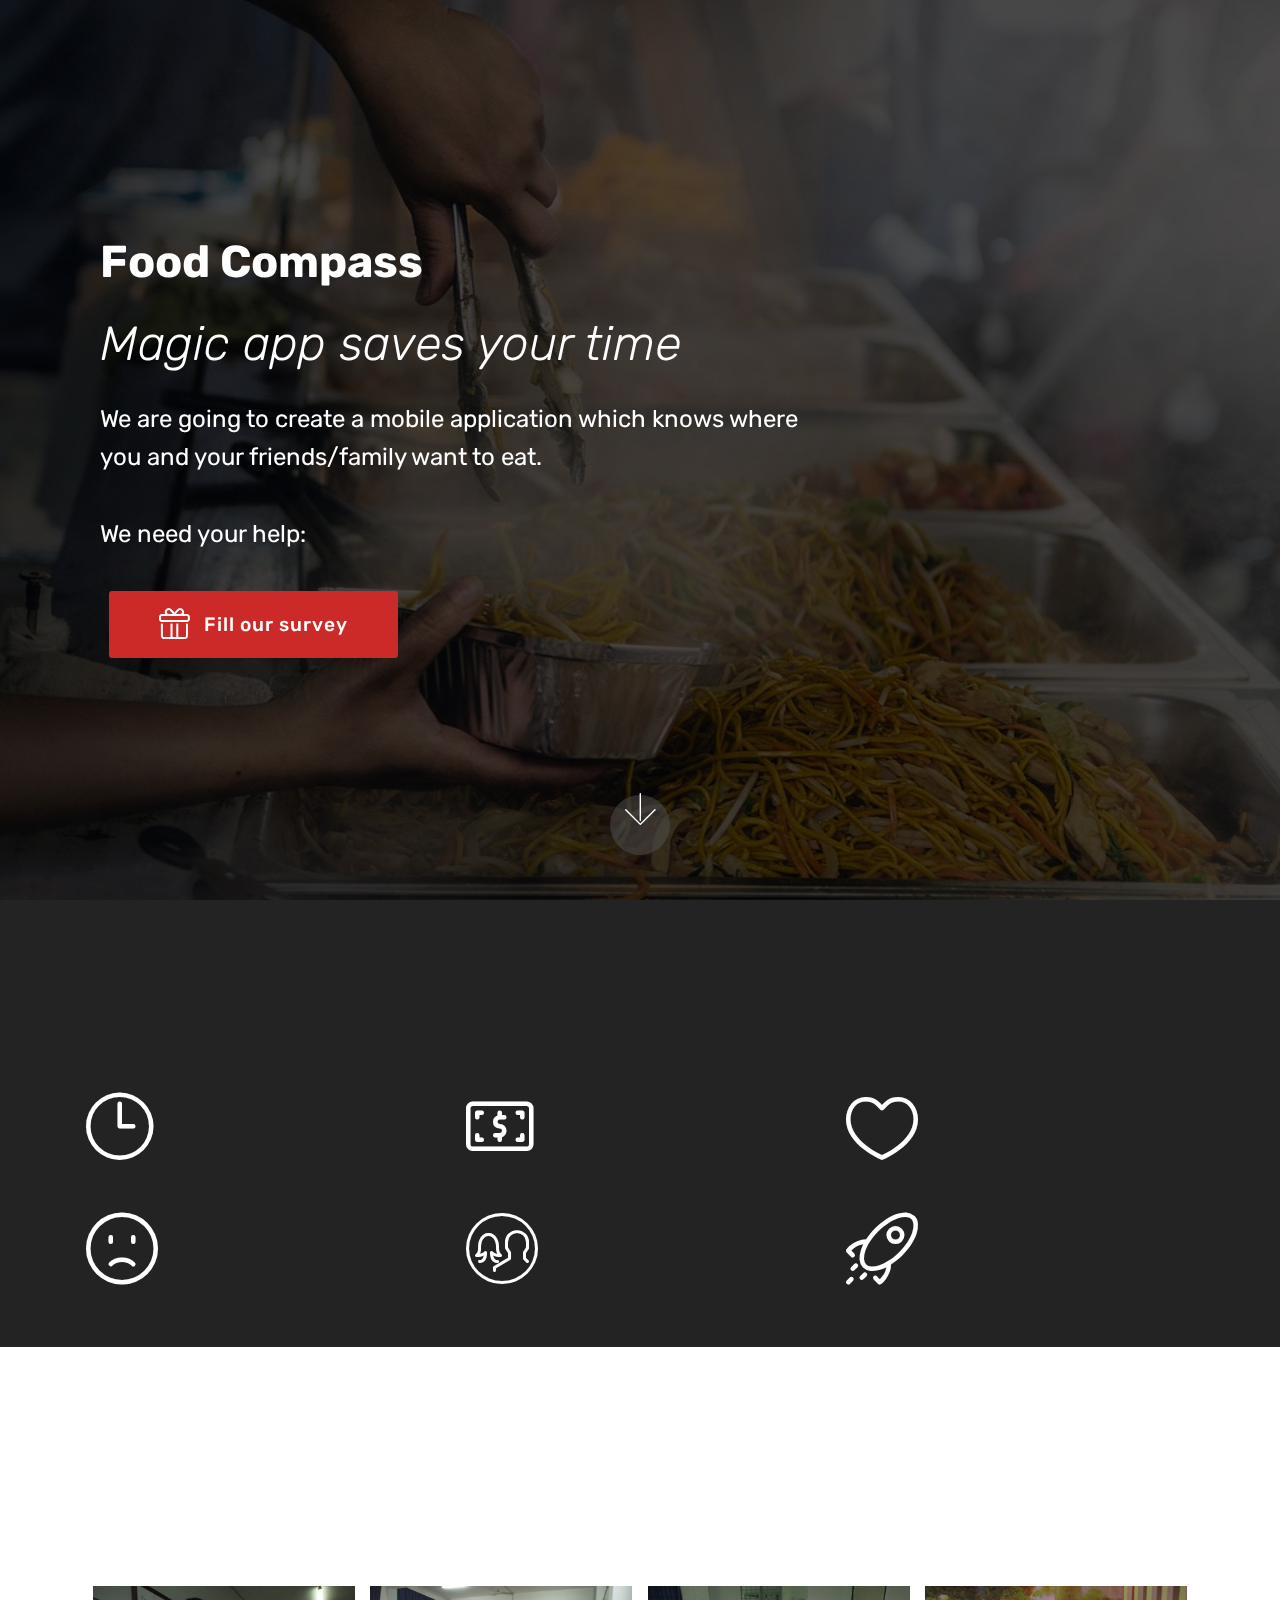
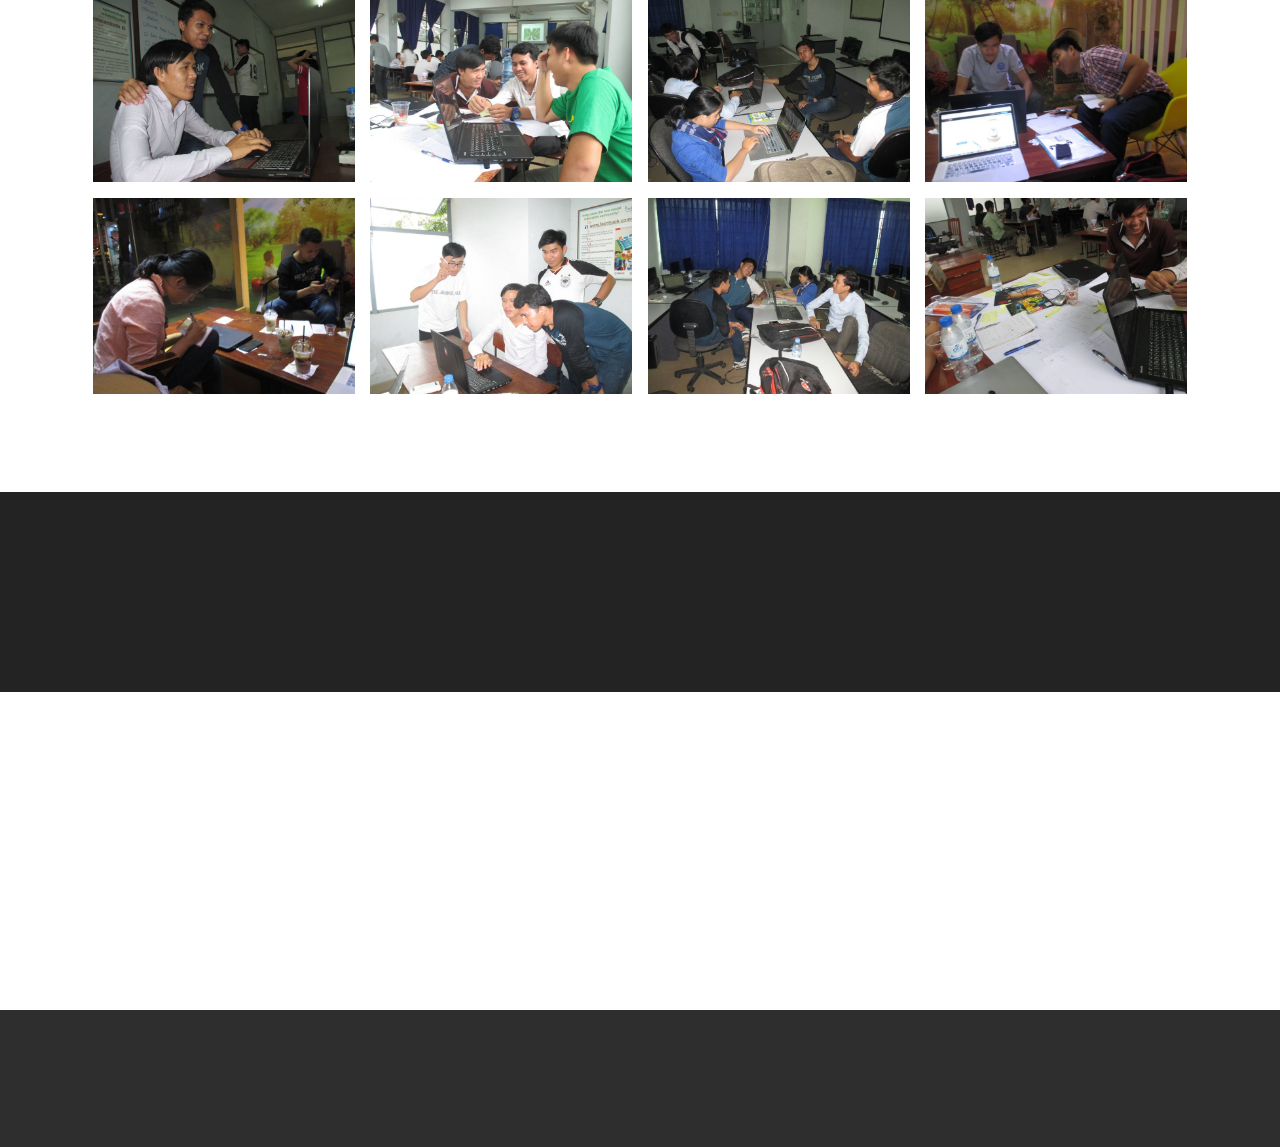
==== index.html @ b90d3aa8 "initial commit" ====
<!DOCTYPE html>
<html>
<head>
  <!-- Site made with Mobirise Website Builder v4.3.2, https://mobirise.com -->
  <meta charset="UTF-8">
  <meta http-equiv="X-UA-Compatible" content="IE=edge">
  <meta name="generator" content="Mobirise v4.3.2, mobirise.com">
  <meta name="viewport" content="width=device-width, initial-scale=1">
  <link rel="shortcut icon" href="assets/images/logo4.png" type="image/x-icon">
  <meta name="description" content="">
  <title>Home</title>
  <link rel="stylesheet" href="assets/web/assets/mobirise-icons-bold/mobirise-icons-bold.css">
  <link rel="stylesheet" href="assets/web/assets/mobirise-icons/mobirise-icons.css">
  <link rel="stylesheet" href="assets/tether/tether.min.css">
  <link rel="stylesheet" href="assets/bootstrap/css/bootstrap.min.css">
  <link rel="stylesheet" href="assets/bootstrap/css/bootstrap-grid.min.css">
  <link rel="stylesheet" href="assets/bootstrap/css/bootstrap-reboot.min.css">
  <link rel="stylesheet" href="assets/animate.css/animate.min.css">
  <link rel="stylesheet" href="assets/socicon/css/styles.css">
  <link rel="stylesheet" href="assets/theme/css/style.css">
  <link rel="stylesheet" href="assets/mobirise-gallery/style.css">
  <link rel="stylesheet" href="assets/mobirise/css/mbr-additional.css" type="text/css">
  
  
  
</head>
<body>
<section class="header9 cid-qBHKgTJn7J mbr-fullscreen mbr-parallax-background" id="header9-1" data-rv-view="165">

    

    <div class="mbr-overlay" style="opacity: 0.7; background-color: rgb(0, 0, 0);">
    </div>

    <div class="container">
        <div class="media-container-column mbr-white col-md-8">
            <h1 class="mbr-section-title align-left mbr-bold pb-3 mbr-fonts-style display-1">Food Compass</h1>
            <h3 class="mbr-section-subtitle align-left mbr-light pb-3 mbr-fonts-style display-2">
                Magic app saves your time</h3>
            <p class="mbr-text align-left pb-3 mbr-fonts-style display-5">We are going to create a mobile application which knows where you and your friends/family want to eat.<br><br>We need your help:</p>
            <div class="mbr-section-btn align-left"><a class="btn btn-md btn-secondary display-4" href="https://mobirise.com"><span class="mbrib-gift mbr-iconfont mbr-iconfont-btn"></span>Fill our survey</a></div>
        </div>
    </div>

    <div class="mbr-arrow hidden-sm-down" aria-hidden="true">
        <a href="#next">
            <i class="mbri-down mbr-iconfont"></i>
        </a>
    </div>
</section>

<section class="engine"><a href="https://mobirise.co/j">design your own website for free</a></section><section class="mbr-section content4 cid-qBIAZUFEey" id="content4-m" data-rv-view="168">

    

    <div class="container">
        <div class="media-container-row">
            <div class="title col-12 col-md-8">
                <h2 class="align-center pb-3 mbr-fonts-style display-2">
                    Who is it for?</h2>
                <h3 class="mbr-section-subtitle align-center mbr-light mbr-fonts-style display-5"></h3>
                
            </div>
        </div>
    </div>
</section>

<section class="features10 cid-qBIyPiliEr" id="features10-j" data-rv-view="170">

    

    
    <div class="container">
        <div class="row justify-content-center">
            <div class="card p-3 col-12 col-md-6 col-lg-4">
                <div class="media mb-3">
                    <div class="card-img align-self-center d-flex">
                        <span class="mbr-iconfont mbrib-clock" style="color: rgb(255, 255, 255);" media-simple="true"></span>
                    </div>
                    <h4 class="card-title media-body py-3 mbr-fonts-style display-7">Long time decision for eating</h4>
                </div>
                <div class="card-box">
                    
                </div>
            </div>

            <div class="card p-3 col-12 col-md-6 col-lg-4">
                <div class="media mb-3">
                    <div class="card-img align-self-center d-flex">
                        <span class="mbr-iconfont mbrib-cash" style="color: rgb(255, 255, 255);" media-simple="true"></span>
                    </div>
                    <h4 class="card-title media-body py-3 mbr-fonts-style display-7">Limited money for eating</h4>
                </div>
                <div class="card-box">
                    
                </div>
            </div>

            <div class="card p-3 col-12 col-md-6 col-lg-4">
                <div class="media mb-3">
                    <div class="card-img align-self-center d-flex">
                        <span class="mbr-iconfont mbrib-hearth" style="color: rgb(255, 255, 255);" media-simple="true"></span>
                    </div>
                    <h4 class="card-title media-body py-3 mbr-fonts-style display-7">Loves trying new food</h4>
                </div>
                <div class="card-box">
                    
                </div>
            </div>

            
        </div>
    </div>
</section>

<section class="features10 cid-qBIza59cbl" id="features10-l" data-rv-view="173">

    

    
    <div class="container">
        <div class="row justify-content-center">
            <div class="card p-3 col-12 col-md-6 col-lg-4">
                <div class="media mb-3">
                    <div class="card-img align-self-center d-flex">
                        <span class="mbr-iconfont mbrib-sad-face" style="color: rgb(255, 255, 255);" media-simple="true"></span>
                    </div>
                    <h4 class="card-title media-body py-3 mbr-fonts-style display-7">Allergic to some food</h4>
                </div>
                <div class="card-box">
                    
                </div>
            </div>

            <div class="card p-3 col-12 col-md-6 col-lg-4">
                <div class="media mb-3">
                    <div class="card-img align-self-center d-flex">
                        <span class="mbr-iconfont mbri-users" style="color: rgb(255, 255, 255);" media-simple="true"></span>
                    </div>
                    <h4 class="card-title media-body py-3 mbr-fonts-style display-7">
                        Willing to contribute to society</h4>
                </div>
                <div class="card-box">
                    
                </div>
            </div>

            <div class="card p-3 col-12 col-md-6 col-lg-4">
                <div class="media mb-3">
                    <div class="card-img align-self-center d-flex">
                        <span class="mbr-iconfont mbrib-rocket" style="color: rgb(255, 255, 255);" media-simple="true"></span>
                    </div>
                    <h4 class="card-title media-body py-3 mbr-fonts-style display-7">Has more purposes</h4>
                </div>
                <div class="card-box">
                    
                </div>
            </div>

            
        </div>
    </div>
</section>

<section class="mbr-section content4 cid-qBIBSlefHM" id="content4-n" data-rv-view="176">

    

    <div class="container">
        <div class="media-container-row">
            <div class="title col-12 col-md-8">
                <h2 class="align-center pb-3 mbr-fonts-style display-2">
                    Our activities</h2>
                <h3 class="mbr-section-subtitle align-center mbr-light mbr-fonts-style display-5">We are working hard to develop this project.</h3>
                
            </div>
        </div>
    </div>
</section>

<section class="mbr-gallery mbr-slider-carousel cid-qBIjQQuGYw" id="gallery1-3" data-rv-view="178">

    

    <div class="container">
        <div><!-- Filter --><!-- Gallery --><div class="mbr-gallery-row"><div class="mbr-gallery-layout-default"><div><div><div class="mbr-gallery-item mbr-gallery-item--p1" data-video-url="false" data-tags="Awesome"><div href="#lb-gallery1-3" data-slide-to="0" data-toggle="modal"><img src="assets/images/img-2441-2000x1500-800x600.jpg" alt=""><span class="icon-focus"></span></div></div><div class="mbr-gallery-item mbr-gallery-item--p1" data-video-url="false" data-tags="Responsive"><div href="#lb-gallery1-3" data-slide-to="1" data-toggle="modal"><img src="assets/images/img-2468-2000x1500-800x600.jpg" alt=""><span class="icon-focus"></span></div></div><div class="mbr-gallery-item mbr-gallery-item--p1" data-video-url="false" data-tags="Creative"><div href="#lb-gallery1-3" data-slide-to="2" data-toggle="modal"><img src="assets/images/img-2498-2000x1500-800x600.jpg" alt=""><span class="icon-focus"></span></div></div><div class="mbr-gallery-item mbr-gallery-item--p1" data-video-url="false" data-tags="Animated"><div href="#lb-gallery1-3" data-slide-to="3" data-toggle="modal"><img src="assets/images/img-2513-2000x1500-800x600.jpg" alt=""><span class="icon-focus"></span></div></div><div class="mbr-gallery-item mbr-gallery-item--p1" data-video-url="false" data-tags="Awesome"><div href="#lb-gallery1-3" data-slide-to="4" data-toggle="modal"><img src="assets/images/img-2511-2000x1500-800x600.jpg" alt=""><span class="icon-focus"></span></div></div><div class="mbr-gallery-item mbr-gallery-item--p1" data-video-url="false" data-tags="Awesome"><div href="#lb-gallery1-3" data-slide-to="5" data-toggle="modal"><img src="assets/images/img-2449-2000x1500-800x600.jpg" alt=""><span class="icon-focus"></span></div></div><div class="mbr-gallery-item mbr-gallery-item--p1" data-video-url="false" data-tags="Responsive"><div href="#lb-gallery1-3" data-slide-to="6" data-toggle="modal"><img src="assets/images/img-2499-2000x1500-800x600.jpg" alt=""><span class="icon-focus"></span></div></div><div class="mbr-gallery-item mbr-gallery-item--p1" data-video-url="false" data-tags="Animated"><div href="#lb-gallery1-3" data-slide-to="7" data-toggle="modal"><img src="assets/images/img-2470-2000x1500-800x600.jpg" alt=""><span class="icon-focus"></span></div></div></div></div><div class="clearfix"></div></div></div><!-- Lightbox --><div data-app-prevent-settings="" class="mbr-slider modal fade carousel slide" tabindex="-1" data-keyboard="true" data-interval="false" id="lb-gallery1-3"><div class="modal-dialog"><div class="modal-content"><div class="modal-body"><div class="carousel-inner"><div class="carousel-item"><img src="assets/images/img-2441-2000x1500.jpg" alt=""></div><div class="carousel-item"><img src="assets/images/img-2468-2000x1500.jpg" alt=""></div><div class="carousel-item"><img src="assets/images/img-2498-2000x1500.jpg" alt=""></div><div class="carousel-item"><img src="assets/images/img-2513-2000x1500.jpg" alt=""></div><div class="carousel-item"><img src="assets/images/img-2511-2000x1500.jpg" alt=""></div><div class="carousel-item"><img src="assets/images/img-2449-2000x1500.jpg" alt=""></div><div class="carousel-item"><img src="assets/images/img-2499-2000x1500.jpg" alt=""></div><div class="carousel-item active"><img src="assets/images/img-2470-2000x1500.jpg" alt=""></div></div><a class="carousel-control carousel-control-prev" role="button" data-slide="prev" href="#lb-gallery1-3"><span class="mbri-left mbr-iconfont" aria-hidden="true"></span><span class="sr-only">Previous</span></a><a class="carousel-control carousel-control-next" role="button" data-slide="next" href="#lb-gallery1-3"><span class="mbri-right mbr-iconfont" aria-hidden="true"></span><span class="sr-only">Next</span></a><a class="close" href="#" role="button" data-dismiss="modal"><span class="sr-only">Close</span></a></div></div></div></div></div>
    </div>

</section>

<section class="mbr-section content8 cid-qBICW6HotH" id="content8-o" data-rv-view="213">

    

    <div class="container">
        <div class="media-container-row title">
            <div class="col-12 col-md-8">
                <div class="mbr-section-btn align-center"><a class="btn btn-secondary display-4" href="https://mobirise.com"><span class="mbrib-gift mbr-iconfont mbr-iconfont-btn"></span>Fill our survey</a></div>
            </div>
        </div>
    </div>
</section>

<section class="cid-qBIkd5uC1O" id="social-buttons3-5" data-rv-view="214">
    
    

    

    <div class="container">
        <div class="media-container-row">
            <div class="col-md-8 align-center">
                <h2 class="pb-3 mbr-section-title mbr-fonts-style display-2">
                    SHARE THIS PAGE!
                </h2>
                <div>
                    <div class="mbr-social-likes">
                        <span class="btn btn-social socicon-bg-facebook facebook mx-2" title="Share link on Facebook">
                            <i class="socicon socicon-facebook"></i>
                        </span>
                        <span class="btn btn-social twitter socicon-bg-twitter mx-2" title="Share link on Twitter">
                            <i class="socicon socicon-twitter"></i>
                        </span>
                        <span class="btn btn-social plusone socicon-bg-googleplus mx-2" title="Share link on Google+">
                            <i class="socicon socicon-googleplus"></i>
                        </span>
                        
                        
                        <span class="btn btn-social pinterest socicon-bg-pinterest mx-2" title="Share link on Pinterest">
                            <i class="socicon socicon-pinterest"></i>
                        </span>
                        
                    </div>
                </div>
            </div>
        </div>
    </div>
</section>

<section once="" class="cid-qBIDW0Dniy" id="footer6-r" data-rv-view="217">

    

    

    <div class="container">
        <div class="media-container-row align-center mbr-white">
            <div class="col-12">
                <p class="mbr-text mb-0 mbr-fonts-style display-7"><strong>
                    Contact us:</strong><br><br><strong>E-mail</strong>: mardy.sam.an@gmail.com</p>
            </div>
        </div>
    </div>
</section>


  <script src="assets/web/assets/jquery/jquery.min.js"></script>
  <script src="assets/tether/tether.min.js"></script>
  <script src="assets/popper/popper.min.js"></script>
  <script src="assets/bootstrap/js/bootstrap.min.js"></script>
  <script src="assets/jarallax/jarallax.min.js"></script>
  <script src="assets/viewport-checker/jquery.viewportchecker.js"></script>
  <script src="assets/masonry/masonry.pkgd.min.js"></script>
  <script src="assets/imagesloaded/imagesloaded.pkgd.min.js"></script>
  <script src="assets/smooth-scroll/smooth-scroll.js"></script>
  <script src="assets/jquery-mb-vimeo_player/jquery.mb.vimeo_player.js"></script>
  <script src="assets/social-likes/social-likes.js"></script>
  <script src="assets/bootstrap-carousel-swipe/bootstrap-carousel-swipe.js"></script>
  <script src="assets/theme/js/script.js"></script>
  <script src="assets/mobirise-slider-video/script.js"></script>
  <script src="assets/mobirise-gallery/player.min.js"></script>
  <script src="assets/mobirise-gallery/script.js"></script>
  
  
  <input name="animation" type="hidden">
  </body>
</html>
---- assets/web/assets/mobirise-icons-bold/mobirise-icons-bold.css ----
@font-face {
  font-family: 'mobirise-icons-bold';
  src:  url('mobirise-icons-bold.eot?m1l4yr');
  src:  url('mobirise-icons-bold.eot?m1l4yr#iefix') format('embedded-opentype'),
    url('mobirise-icons-bold.ttf?m1l4yr') format('truetype'),
    url('mobirise-icons-bold.woff?m1l4yr') format('woff'),
    url('mobirise-icons-bold.svg?m1l4yr#mobirise-icons-bold') format('svg');
  font-weight: normal;
  font-style: normal;
}

[class^="mbrib-"], [class*="mbrib-"] {
  /* use !important to prevent issues with browser extensions that change fonts */
  font-family: 'mobirise-icons-bold' !important;
  speak: none;
  font-style: normal;
  font-weight: normal;
  font-variant: normal;
  text-transform: none;
  line-height: 1;

  /* Better Font Rendering =========== */
  -webkit-font-smoothing: antialiased;
  -moz-osx-font-smoothing: grayscale;
}

.mbrib-add-submenu:before {
  content: "\e900";
}
.mbrib-alert:before {
  content: "\e901";
}
.mbrib-align-center:before {
  content: "\e902";
}
.mbrib-align-justify:before {
  content: "\e903";
}
.mbrib-align-left:before {
  content: "\e904";
}
.mbrib-align-right:before {
  content: "\e905";
}
.mbrib-android:before {
  content: "\e906";
}
.mbrib-apple:before {
  content: "\e907";
}
.mbrib-arrow-down:before {
  content: "\e908";
}
.mbrib-arrow-next:before {
  content: "\e909";
}
.mbrib-arrow-prev:before {
  content: "\e90a";
}
.mbrib-arrow-up:before {
  content: "\e90b";
}
.mbrib-bold:before {
  content: "\e90c";
}
.mbrib-bookmark:before {
  content: "\e90d";
}
.mbrib-bootstrap:before {
  content: "\e90e";
}
.mbrib-briefcase:before {
  content: "\e90f";
}
.mbrib-browse:before {
  content: "\e910";
}
.mbrib-bulleted-list:before {
  content: "\e911";
}
.mbrib-calendar:before {
  content: "\e912";
}
.mbrib-camera:before {
  content: "\e913";
}
.mbrib-cart-add:before {
  content: "\e914";
}
.mbrib-cart-full:before {
  content: "\e915";
}
.mbrib-cash:before {
  content: "\e916";
}
.mbrib-change-style:before {
  content: "\e917";
}
.mbrib-chat:before {
  content: "\e918";
}
.mbrib-clock:before {
  content: "\e919";
}
.mbrib-close:before {
  content: "\e91a";
}
.mbrib-cloud:before {
  content: "\e91b";
}
.mbrib-code:before {
  content: "\e91c";
}
.mbrib-contact-form:before {
  content: "\e91d";
}
.mbrib-credit-card:before {
  content: "\e91e";
}
.mbrib-cursor-click:before {
  content: "\e91f";
}
.mbrib-cust-feedback:before {
  content: "\e920";
}
.mbrib-database:before {
  content: "\e921";
}
.mbrib-delivery:before {
  content: "\e922";
}
.mbrib-desktop:before {
  content: "\e923";
}
.mbrib-devices:before {
  content: "\e924";
}
.mbrib-down:before {
  content: "\e925";
}
.mbrib-download:before {
  content: "\e926";
}
.mbrib-drag-n-drop:before {
  content: "\e927";
}
.mbrib-drag-n-drop2:before {
  content: "\e928";
}
.mbrib-edit:before {
  content: "\e929";
}
.mbrib-edit2:before {
  content: "\e92a";
}
.mbrib-error:before {
  content: "\e92b";
}
.mbrib-extension:before {
  content: "\e92c";
}
.mbrib-features:before {
  content: "\e92d";
}
.mbrib-file:before {
  content: "\e92e";
}
.mbrib-flag:before {
  content: "\e92f";
}
.mbrib-folder:before {
  content: "\e930";
}
.mbrib-gift:before {
  content: "\e931";
}
.mbrib-github:before {
  content: "\e932";
}
.mbrib-globe-2:before {
  content: "\e933";
}
.mbrib-globe:before {
  content: "\e934";
}
.mbrib-growing-chart:before {
  content: "\e935";
}
.mbrib-hearth:before {
  content: "\e936";
}
.mbrib-help:before {
  content: "\e937";
}
.mbrib-home:before {
  content: "\e938";
}
.mbrib-hot-cup:before {
  content: "\e939";
}
.mbrib-idea:before {
  content: "\e93a";
}
.mbrib-image-gallery:before {
  content: "\e93b";
}
.mbrib-image-slider:before {
  content: "\e93c";
}
.mbrib-info:before {
  content: "\e93d";
}
.mbrib-italic:before {
  content: "\e93e";
}
.mbrib-key:before {
  content: "\e93f";
}
.mbrib-laptop:before {
  content: "\e940";
}
.mbrib-layers:before {
  content: "\e941";
}
.mbrib-left-right:before {
  content: "\e942";
}
.mbrib-left:before {
  content: "\e943";
}
.mbrib-letter:before {
  content: "\e944";
}
.mbrib-like:before {
  content: "\e945";
}
.mbrib-link:before {
  content: "\e946";
}
.mbrib-lock:before {
  content: "\e947";
}
.mbrib-login:before {
  content: "\e948";
}
.mbrib-logout:before {
  content: "\e949";
}
.mbrib-magic-stick:before {
  content: "\e94a";
}
.mbrib-map-pin:before {
  content: "\e94b";
}
.mbrib-menu:before {
  content: "\e94c";
}
.mbrib-mobile:before {
  content: "\e94d";
}
.mbrib-mobile2:before {
  content: "\e94e";
}
.mbrib-mobirise:before {
  content: "\e94f";
}
.mbrib-more-horizontal:before {
  content: "\e950";
}
.mbrib-more-vertical:before {
  content: "\e951";
}
.mbrib-music:before {
  content: "\e952";
}
.mbrib-new-file:before {
  content: "\e953";
}
.mbrib-numbered-list:before {
  content: "\e954";
}
.mbrib-opened-folder:before {
  content: "\e955";
}
.mbrib-pages:before {
  content: "\e956";
}
.mbrib-paper-plane:before {
  content: "\e957";
}
.mbrib-paperclip:before {
  content: "\e958";
}
.mbrib-photo:before {
  content: "\e959";
}
.mbrib-photos:before {
  content: "\e95a";
}
.mbrib-pin:before {
  content: "\e95b";
}
.mbrib-play:before {
  content: "\e95c";
}
.mbrib-plus:before {
  content: "\e95d";
}
.mbrib-preview:before {
  content: "\e95e";
}
.mbrib-print:before {
  content: "\e95f";
}
.mbrib-protect:before {
  content: "\e960";
}
.mbrib-question:before {
  content: "\e961";
}
.mbrib-quote-left:before {
  content: "\e962";
}
.mbrib-quote-right:before {
  content: "\e963";
}
.mbrib-redo:before {
  content: "\e964";
}
.mbrib-refresh:before {
  content: "\e965";
}
.mbrib-responsive:before {
  content: "\e966";
}
.mbrib-right:before {
  content: "\e967";
}
.mbrib-rocket:before {
  content: "\e968";
}
.mbrib-sad-face:before {
  content: "\e969";
}
.mbrib-sale:before {
  content: "\e96a";
}
.mbrib-save:before {
  content: "\e96b";
}
.mbrib-search:before {
  content: "\e96c";
}
.mbrib-setting:before {
  content: "\e96d";
}
.mbrib-setting2:before {
  content: "\e96e";
}
.mbrib-setting3:before {
  content: "\e96f";
}
.mbrib-share:before {
  content: "\e970";
}
.mbrib-shopping-bag:before {
  content: "\e971";
}
.mbrib-shopping-basket:before {
  content: "\e972";
}
.mbrib-shopping-cart:before {
  content: "\e973";
}
.mbrib-sites:before {
  content: "\e974";
}
.mbrib-smile-face:before {
  content: "\e975";
}
.mbrib-speed:before {
  content: "\e976";
}
.mbrib-star:before {
  content: "\e977";
}
.mbrib-success:before {
  content: "\e978";
}
.mbrib-sun:before {
  content: "\e979";
}
.mbrib-sun2:before {
  content: "\e97a";
}
.mbrib-tablet-vertical:before {
  content: "\e97b";
}
.mbrib-tablet:before {
  content: "\e97c";
}
.mbrib-target:before {
  content: "\e97d";
}
.mbrib-timer:before {
  content: "\e97e";
}
.mbrib-to-ftp:before {
  content: "\e97f";
}
.mbrib-to-local-drive:before {
  content: "\e980";
}
.mbrib-touch-swipe:before {
  content: "\e981";
}
.mbrib-touch:before {
  content: "\e982";
}
.mbrib-trash:before {
  content: "\e983";
}
.mbrib-underline:before {
  content: "\e984";
}
.mbrib-undo:before {
  content: "\e985";
}
.mbrib-unlink:before {
  content: "\e986";
}
.mbrib-unlock:before {
  content: "\e987";
}
.mbrib-up-down:before {
  content: "\e988";
}
.mbrib-up:before {
  content: "\e989";
}
.mbrib-update:before {
  content: "\e98a";
}
.mbrib-upload:before {
  content: "\e98b";
}
.mbrib-user:before {
  content: "\e98c";
}
.mbrib-user2:before {
  content: "\e98d";
}
.mbrib-users:before {
  content: "\e98e";
}
.mbrib-video-play:before {
  content: "\e98f";
}
.mbrib-video:before {
  content: "\e990";
}
.mbrib-watch:before {
  content: "\e991";
}
.mbrib-website-theme:before {
  content: "\e992";
}
.mbrib-wifi:before {
  content: "\e993";
}
.mbrib-windows:before {
  content: "\e994";
}
.mbrib-zoom-out:before {
  content: "\e995";
}
---- assets/web/assets/mobirise-icons/mobirise-icons.css ----
@font-face {
  font-family: 'MobiriseIcons';
  src:  url('mobirise-icons.eot?spat4u');
  src:  url('mobirise-icons.eot?spat4u#iefix') format('embedded-opentype'),
    url('mobirise-icons.ttf?spat4u') format('truetype'),
    url('mobirise-icons.woff?spat4u') format('woff'),
    url('mobirise-icons.svg?spat4u#MobiriseIcons') format('svg');
  font-weight: normal;
  font-style: normal;
}

[class^="mbri-"], [class*=" mbri-"] {
  /* use !important to prevent issues with browser extensions that change fonts */
  font-family: MobiriseIcons !important;
  speak: none;
  font-style: normal;
  font-weight: normal;
  font-variant: normal;
  text-transform: none;
  line-height: 1;

  /* Better Font Rendering =========== */
  -webkit-font-smoothing: antialiased;
  -moz-osx-font-smoothing: grayscale;
}

.mbri-add-submenu:before {
  content: "\e900";
}
.mbri-alert:before {
  content: "\e901";
}
.mbri-align-center:before {
  content: "\e902";
}
.mbri-align-justify:before {
  content: "\e903";
}
.mbri-align-left:before {
  content: "\e904";
}
.mbri-align-right:before {
  content: "\e905";
}
.mbri-android:before {
  content: "\e906";
}
.mbri-apple:before {
  content: "\e907";
}
.mbri-arrow-down:before {
  content: "\e908";
}
.mbri-arrow-next:before {
  content: "\e909";
}
.mbri-arrow-prev:before {
  content: "\e90a";
}
.mbri-arrow-up:before {
  content: "\e90b";
}
.mbri-bold:before {
  content: "\e90c";
}
.mbri-bookmark:before {
  content: "\e90d";
}
.mbri-bootstrap:before {
  content: "\e90e";
}
.mbri-briefcase:before {
  content: "\e90f";
}
.mbri-browse:before {
  content: "\e910";
}
.mbri-bulleted-list:before {
  content: "\e911";
}
.mbri-calendar:before {
  content: "\e912";
}
.mbri-camera:before {
  content: "\e913";
}
.mbri-cart-add:before {
  content: "\e914";
}
.mbri-cart-full:before {
  content: "\e915";
}
.mbri-cash:before {
  content: "\e916";
}
.mbri-change-style:before {
  content: "\e917";
}
.mbri-chat:before {
  content: "\e918";
}
.mbri-clock:before {
  content: "\e919";
}
.mbri-close:before {
  content: "\e91a";
}
.mbri-cloud:before {
  content: "\e91b";
}
.mbri-code:before {
  content: "\e91c";
}
.mbri-contact-form:before {
  content: "\e91d";
}
.mbri-credit-card:before {
  content: "\e91e";
}
.mbri-cursor-click:before {
  content: "\e91f";
}
.mbri-cust-feedback:before {
  content: "\e920";
}
.mbri-database:before {
  content: "\e921";
}
.mbri-delivery:before {
  content: "\e922";
}
.mbri-desktop:before {
  content: "\e923";
}
.mbri-devices:before {
  content: "\e924";
}
.mbri-down:before {
  content: "\e925";
}
.mbri-download:before {
  content: "\e989";
}
.mbri-drag-n-drop:before {
  content: "\e927";
}
.mbri-drag-n-drop2:before {
  content: "\e928";
}
.mbri-edit:before {
  content: "\e929";
}
.mbri-edit2:before {
  content: "\e92a";
}
.mbri-error:before {
  content: "\e92b";
}
.mbri-extension:before {
  content: "\e92c";
}
.mbri-features:before {
  content: "\e92d";
}
.mbri-file:before {
  content: "\e92e";
}
.mbri-flag:before {
  content: "\e92f";
}
.mbri-folder:before {
  content: "\e930";
}
.mbri-gift:before {
  content: "\e931";
}
.mbri-github:before {
  content: "\e932";
}
.mbri-globe:before {
  content: "\e933";
}
.mbri-globe-2:before {
  content: "\e934";
}
.mbri-growing-chart:before {
  content: "\e935";
}
.mbri-hearth:before {
  content: "\e936";
}
.mbri-help:before {
  content: "\e937";
}
.mbri-home:before {
  content: "\e938";
}
.mbri-hot-cup:before {
  content: "\e939";
}
.mbri-idea:before {
  content: "\e93a";
}
.mbri-image-gallery:before {
  content: "\e93b";
}
.mbri-image-slider:before {
  content: "\e93c";
}
.mbri-info:before {
  content: "\e93d";
}
.mbri-italic:before {
  content: "\e93e";
}
.mbri-key:before {
  content: "\e93f";
}
.mbri-laptop:before {
  content: "\e940";
}
.mbri-layers:before {
  content: "\e941";
}
.mbri-left-right:before {
  content: "\e942";
}
.mbri-left:before {
  content: "\e943";
}
.mbri-letter:before {
  content: "\e944";
}
.mbri-like:before {
  content: "\e945";
}
.mbri-link:before {
  content: "\e946";
}
.mbri-lock:before {
  content: "\e947";
}
.mbri-login:before {
  content: "\e948";
}
.mbri-logout:before {
  content: "\e949";
}
.mbri-magic-stick:before {
  content: "\e94a";
}
.mbri-map-pin:before {
  content: "\e94b";
}
.mbri-menu:before {
  content: "\e94c";
}
.mbri-mobile:before {
  content: "\e94d";
}
.mbri-mobile2:before {
  content: "\e94e";
}
.mbri-mobirise:before {
  content: "\e94f";
}
.mbri-more-horizontal:before {
  content: "\e950";
}
.mbri-more-vertical:before {
  content: "\e951";
}
.mbri-music:before {
  content: "\e952";
}
.mbri-new-file:before {
  content: "\e953";
}
.mbri-numbered-list:before {
  content: "\e954";
}
.mbri-opened-folder:before {
  content: "\e955";
}
.mbri-pages:before {
  content: "\e956";
}
.mbri-paper-plane:before {
  content: "\e957";
}
.mbri-paperclip:before {
  content: "\e958";
}
.mbri-photo:before {
  content: "\e959";
}
.mbri-photos:before {
  content: "\e95a";
}
.mbri-pin:before {
  content: "\e95b";
}
.mbri-play:before {
  content: "\e95c";
}
.mbri-plus:before {
  content: "\e95d";
}
.mbri-preview:before {
  content: "\e95e";
}
.mbri-print:before {
  content: "\e95f";
}
.mbri-protect:before {
  content: "\e960";
}
.mbri-question:before {
  content: "\e961";
}
.mbri-quote-left:before {
  content: "\e962";
}
.mbri-quote-right:before {
  content: "\e963";
}
.mbri-refresh:before {
  content: "\e964";
}
.mbri-responsive:before {
  content: "\e965";
}
.mbri-right:before {
  content: "\e966";
}
.mbri-rocket:before {
  content: "\e967";
}
.mbri-sad-face:before {
  content: "\e968";
}
.mbri-sale:before {
  content: "\e969";
}
.mbri-save:before {
  content: "\e96a";
}
.mbri-search:before {
  content: "\e96b";
}
.mbri-setting:before {
  content: "\e96c";
}
.mbri-setting2:before {
  content: "\e96d";
}
.mbri-setting3:before {
  content: "\e96e";
}
.mbri-share:before {
  content: "\e96f";
}
.mbri-shopping-bag:before {
  content: "\e970";
}
.mbri-shopping-basket:before {
  content: "\e971";
}
.mbri-shopping-cart:before {
  content: "\e972";
}
.mbri-sites:before {
  content: "\e973";
}
.mbri-smile-face:before {
  content: "\e974";
}
.mbri-speed:before {
  content: "\e975";
}
.mbri-star:before {
  content: "\e976";
}
.mbri-success:before {
  content: "\e977";
}
.mbri-sun:before {
  content: "\e978";
}
.mbri-sun2:before {
  content: "\e979";
}
.mbri-tablet:before {
  content: "\e97a";
}
.mbri-tablet-vertical:before {
  content: "\e97b";
}
.mbri-target:before {
  content: "\e97c";
}
.mbri-timer:before {
  content: "\e97d";
}
.mbri-to-ftp:before {
  content: "\e97e";
}
.mbri-to-local-drive:before {
  content: "\e97f";
}
.mbri-touch-swipe:before {
  content: "\e980";
}
.mbri-touch:before {
  content: "\e981";
}
.mbri-trash:before {
  content: "\e982";
}
.mbri-underline:before {
  content: "\e983";
}
.mbri-unlink:before {
  content: "\e984";
}
.mbri-unlock:before {
  content: "\e985";
}
.mbri-up-down:before {
  content: "\e986";
}
.mbri-up:before {
  content: "\e987";
}
.mbri-update:before {
  content: "\e988";
}
.mbri-upload:before {
 content: "\e926"; 
}
.mbri-user:before {
  content: "\e98a";
}
.mbri-user2:before {
  content: "\e98b";
}
.mbri-users:before {
  content: "\e98c";
}
.mbri-video:before {
  content: "\e98d";
}
.mbri-video-play:before {
  content: "\e98e";
}
.mbri-watch:before {
  content: "\e98f";
}
.mbri-website-theme:before {
  content: "\e990";
}
.mbri-wifi:before {
  content: "\e991";
}
.mbri-windows:before {
  content: "\e992";
}
.mbri-zoom-out:before {
  content: "\e993";
}
.mbri-redo:before {
  content: "\e994";
}
.mbri-undo:before {
  content: "\e995";
}
---- assets/socicon/css/styles.css ----
@charset "UTF-8";

@font-face {
  font-family: "socicon";
  src:url("../fonts/socicon.eot");
  src:url("../fonts/socicon.eot?#iefix") format("embedded-opentype"),
    url("../fonts/socicon.woff") format("woff"),
    url("../fonts/socicon.ttf") format("truetype"),
    url("../fonts/socicon.svg#socicon") format("svg");
  font-weight: normal;
  font-style: normal;

}

[data-icon]:before {
  font-family: "socicon" !important;
  content: attr(data-icon);
  font-style: normal !important;
  font-weight: normal !important;
  font-variant: normal !important;
  text-transform: none !important;
  speak: none;
  line-height: 1;
  -webkit-font-smoothing: antialiased;
  -moz-osx-font-smoothing: grayscale;
}

[class^="socicon-"]:before,
[class*=" socicon-"]:before {
  font-family: "socicon" !important;
  font-style: normal !important;
  font-weight: normal !important;
  font-variant: normal !important;
  text-transform: none !important;
  speak: none;
  line-height: 1;
  -webkit-font-smoothing: antialiased;
  -moz-osx-font-smoothing: grayscale;
}

.socicon-modelmayhem:before {
  content: "\e000";
}
.socicon-mixcloud:before {
  content: "\e001";
}
.socicon-drupal:before {
  content: "\e002";
}
.socicon-swarm:before {
  content: "\e003";
}
.socicon-istock:before {
  content: "\e004";
}
.socicon-yammer:before {
  content: "\e005";
}
.socicon-ello:before {
  content: "\e006";
}
.socicon-stackoverflow:before {
  content: "\e007";
}
.socicon-persona:before {
  content: "\e008";
}
.socicon-triplej:before {
  content: "\e009";
}
.socicon-houzz:before {
  content: "\e00a";
}
.socicon-rss:before {
  content: "\e00b";
}
.socicon-paypal:before {
  content: "\e00c";
}
.socicon-odnoklassniki:before {
  content: "\e00d";
}
.socicon-airbnb:before {
  content: "\e00e";
}
.socicon-periscope:before {
  content: "\e00f";
}
.socicon-outlook:before {
  content: "\e010";
}
.socicon-coderwall:before {
  content: "\e011";
}
.socicon-tripadvisor:before {
  content: "\e012";
}
.socicon-appnet:before {
  content: "\e013";
}
.socicon-goodreads:before {
  content: "\e014";
}
.socicon-tripit:before {
  content: "\e015";
}
.socicon-lanyrd:before {
  content: "\e016";
}
.socicon-slideshare:before {
  content: "\e017";
}
.socicon-buffer:before {
  content: "\e018";
}
.socicon-disqus:before {
  content: "\e019";
}
.socicon-vkontakte:before {
  content: "\e01a";
}
.socicon-whatsapp:before {
  content: "\e01b";
}
.socicon-patreon:before {
  content: "\e01c";
}
.socicon-storehouse:before {
  content: "\e01d";
}
.socicon-pocket:before {
  content: "\e01e";
}
.socicon-mail:before {
  content: "\e01f";
}
.socicon-blogger:before {
  content: "\e020";
}
.socicon-technorati:before {
  content: "\e021";
}
.socicon-reddit:before {
  content: "\e022";
}
.socicon-dribbble:before {
  content: "\e023";
}
.socicon-stumbleupon:before {
  content: "\e024";
}
.socicon-digg:before {
  content: "\e025";
}
.socicon-envato:before {
  content: "\e026";
}
.socicon-behance:before {
  content: "\e027";
}
.socicon-delicious:before {
  content: "\e028";
}
.socicon-deviantart:before {
  content: "\e029";
}
.socicon-forrst:before {
  content: "\e02a";
}
.socicon-play:before {
  content: "\e02b";
}
.socicon-zerply:before {
  content: "\e02c";
}
.socicon-wikipedia:before {
  content: "\e02d";
}
.socicon-apple:before {
  content: "\e02e";
}
.socicon-flattr:before {
  content: "\e02f";
}
.socicon-github:before {
  content: "\e030";
}
.socicon-renren:before {
  content: "\e031";
}
.socicon-friendfeed:before {
  content: "\e032";
}
.socicon-newsvine:before {
  content: "\e033";
}
.socicon-identica:before {
  content: "\e034";
}
.socicon-bebo:before {
  content: "\e035";
}
.socicon-zynga:before {
  content: "\e036";
}
.socicon-steam:before {
  content: "\e037";
}
.socicon-xbox:before {
  content: "\e038";
}
.socicon-windows:before {
  content: "\e039";
}
.socicon-qq:before {
  content: "\e03a";
}
.socicon-douban:before {
  content: "\e03b";
}
.socicon-meetup:before {
  content: "\e03c";
}
.socicon-playstation:before {
  content: "\e03d";
}
.socicon-android:before {
  content: "\e03e";
}
.socicon-snapchat:before {
  content: "\e03f";
}
.socicon-twitter:before {
  content: "\e040";
}
.socicon-facebook:before {
  content: "\e041";
}
.socicon-googleplus:before {
  content: "\e042";
}
.socicon-pinterest:before {
  content: "\e043";
}
.socicon-foursquare:before {
  content: "\e044";
}
.socicon-yahoo:before {
  content: "\e045";
}
.socicon-skype:before {
  content: "\e046";
}
.socicon-yelp:before {
  content: "\e047";
}
.socicon-feedburner:before {
  content: "\e048";
}
.socicon-linkedin:before {
  content: "\e049";
}
.socicon-viadeo:before {
  content: "\e04a";
}
.socicon-xing:before {
  content: "\e04b";
}
.socicon-myspace:before {
  content: "\e04c";
}
.socicon-soundcloud:before {
  content: "\e04d";
}
.socicon-spotify:before {
  content: "\e04e";
}
.socicon-grooveshark:before {
  content: "\e04f";
}
.socicon-lastfm:before {
  content: "\e050";
}
.socicon-youtube:before {
  content: "\e051";
}
.socicon-vimeo:before {
  content: "\e052";
}
.socicon-dailymotion:before {
  content: "\e053";
}
.socicon-vine:before {
  content: "\e054";
}
.socicon-flickr:before {
  content: "\e055";
}
.socicon-500px:before {
  content: "\e056";
}
.socicon-wordpress:before {
  content: "\e058";
}
.socicon-tumblr:before {
  content: "\e059";
}
.socicon-twitch:before {
  content: "\e05a";
}
.socicon-8tracks:before {
  content: "\e05b";
}
.socicon-amazon:before {
  content: "\e05c";
}
.socicon-icq:before {
  content: "\e05d";
}
.socicon-smugmug:before {
  content: "\e05e";
}
.socicon-ravelry:before {
  content: "\e05f";
}
.socicon-weibo:before {
  content: "\e060";
}
.socicon-baidu:before {
  content: "\e061";
}
.socicon-angellist:before {
  content: "\e062";
}
.socicon-ebay:before {
  content: "\e063";
}
.socicon-imdb:before {
  content: "\e064";
}
.socicon-stayfriends:before {
  content: "\e065";
}
.socicon-residentadvisor:before {
  content: "\e066";
}
.socicon-google:before {
  content: "\e067";
}
.socicon-yandex:before {
  content: "\e068";
}
.socicon-sharethis:before {
  content: "\e069";
}
.socicon-bandcamp:before {
  content: "\e06a";
}
.socicon-itunes:before {
  content: "\e06b";
}
.socicon-deezer:before {
  content: "\e06c";
}
.socicon-telegram:before {
  content: "\e06e";
}
.socicon-openid:before {
  content: "\e06f";
}
.socicon-amplement:before {
  content: "\e070";
}
.socicon-viber:before {
  content: "\e071";
}
.socicon-zomato:before {
  content: "\e072";
}
.socicon-draugiem:before {
  content: "\e074";
}
.socicon-endomodo:before {
  content: "\e075";
}
.socicon-filmweb:before {
  content: "\e076";
}
.socicon-stackexchange:before {
  content: "\e077";
}
.socicon-wykop:before {
  content: "\e078";
}
.socicon-teamspeak:before {
  content: "\e079";
}
.socicon-teamviewer:before {
  content: "\e07a";
}
.socicon-ventrilo:before {
  content: "\e07b";
}
.socicon-younow:before {
  content: "\e07c";
}
.socicon-raidcall:before {
  content: "\e07d";
}
.socicon-mumble:before {
  content: "\e07e";
}
.socicon-medium:before {
  content: "\e06d";
}
.socicon-bebee:before {
  content: "\e07f";
}
.socicon-hitbox:before {
  content: "\e080";
}
.socicon-reverbnation:before {
  content: "\e081";
}
.socicon-formulr:before {
  content: "\e082";
}
.socicon-instagram:before {
  content: "\e057";
}
.socicon-battlenet:before {
  content: "\e083";
}
.socicon-chrome:before {
  content: "\e084";
}
.socicon-discord:before {
  content: "\e086";
}
.socicon-issuu:before {
  content: "\e087";
}
.socicon-macos:before {
  content: "\e088";
}
.socicon-firefox:before {
  content: "\e089";
}
.socicon-opera:before {
  content: "\e08d";
}
.socicon-keybase:before {
  content: "\e090";
}
.socicon-alliance:before {
  content: "\e091";
}
.socicon-livejournal:before {
  content: "\e092";
}
.socicon-googlephotos:before {
  content: "\e093";
}
.socicon-horde:before {
  content: "\e094";
}
.socicon-etsy:before {
  content: "\e095";
}
.socicon-zapier:before {
  content: "\e096";
}
.socicon-google-scholar:before {
  content: "\e097";
}
.socicon-researchgate:before {
  content: "\e098";
}
.socicon-wechat:before {
  content: "\e099";
}
.socicon-strava:before {
  content: "\e09a";
}
.socicon-line:before {
  content: "\e09b";
}
.socicon-lyft:before {
  content: "\e09c";
}
.socicon-uber:before {
  content: "\e09d";
}
.socicon-songkick:before {
  content: "\e09e";
}
.socicon-viewbug:before {
  content: "\e09f";
}
.socicon-googlegroups:before {
  content: "\e0a0";
}
.socicon-quora:before {
  content: "\e073";
}
.socicon-diablo:before {
  content: "\e085";
}
.socicon-blizzard:before {
  content: "\e0a1";
}
.socicon-hearthstone:before {
  content: "\e08b";
}
.socicon-heroes:before {
  content: "\e08a";
}
.socicon-overwatch:before {
  content: "\e08c";
}
.socicon-warcraft:before {
  content: "\e08e";
}
.socicon-starcraft:before {
  content: "\e08f";
}
.socicon-beam:before {
  content: "\e0a2";
}
.socicon-curse:before {
  content: "\e0a3";
}
.socicon-player:before {
  content: "\e0a4";
}
.socicon-streamjar:before {
  content: "\e0a5";
}
.socicon-nintendo:before {
  content: "\e0a6";
}
.socicon-hellocoton:before {
  content: "\e0a7";
}
---- assets/theme/css/style.css ----
/*!
 * Mobirise v4 theme (https://mobirise.com/)
 * Copyright 2017 Mobirise
 */
section {
  background-color: #eeeeee; }

section,
.container,
.container-fluid {
  position: relative;
  word-wrap: break-word; }

a.mbr-iconfont:hover {
  text-decoration: none; }

.article .lead p, .article .lead ul, .article .lead ol, .article .lead pre, .article .lead blockquote {
  margin-bottom: 0; }

a {
  font-style: normal;
  font-weight: 400;
  cursor: pointer; }
  a, a:hover {
    text-decoration: none; }

figure {
  margin-bottom: 0; }

body {
  color: #232323; }

h1, h2, h3, h4, h5, h6,
.h1, .h2, .h3, .h4, .h5, .h6,
.display-1, .display-2, .display-3, .display-4 {
  line-height: 1;
  word-break: break-word;
  word-wrap: break-word; }

b, strong {
  font-weight: bold; }

blockquote {
  padding: 10px 0 10px 20px;
  position: relative;
  border-left: 2px solid;
  border-color: #ff3366; }

input:-webkit-autofill, input:-webkit-autofill:hover, input:-webkit-autofill:focus, input:-webkit-autofill:active {
  transition-delay: 9999s;
  transition-property: background-color, color; }

textarea[type="hidden"] {
  display: none; }

body {
  position: relative; }

section {
  background-position: 50% 50%;
  background-repeat: no-repeat;
  background-size: cover; }
  section .mbr-background-video,
  section .mbr-background-video-preview {
    position: absolute;
    bottom: 0;
    left: 0;
    right: 0;
    top: 0; }

.hidden {
  visibility: hidden; }

.mbr-z-index20 {
  z-index: 20; }

/*! Base colors */
.mbr-white {
  color: #ffffff; }

.mbr-black {
  color: #000000; }

.mbr-bg-white {
  background-color: #ffffff; }

.mbr-bg-black {
  background-color: #000000; }

/*! Text-aligns */
.align-left {
  text-align: left; }

.align-center {
  text-align: center; }

.align-right {
  text-align: right; }

@media (max-width: 767px) {
  .align-left, .align-center, .align-right, .mbr-section-btn, .mbr-section-title {
    text-align: center; } }
/*! Font-weight  */
.mbr-light {
  font-weight: 300; }

.mbr-regular {
  font-weight: 400; }

.mbr-semibold {
  font-weight: 500; }

.mbr-bold {
  font-weight: 700; }

/*! Media  */
.media-size-item {
  -webkit-flex: 1 1 auto;
  -moz-flex: 1 1 auto;
  -ms-flex: 1 1 auto;
  -o-flex: 1 1 auto;
  flex: 1 1 auto; }

.media-content {
  -webkit-flex-basis: 100%;
  flex-basis: 100%; }

.media-container-row {
  display: -ms-flexbox;
  display: -webkit-flex;
  display: flex;
  -webkit-flex-direction: row;
  -ms-flex-direction: row;
  flex-direction: row;
  -webkit-flex-wrap: wrap;
  -ms-flex-wrap: wrap;
  flex-wrap: wrap;
  -webkit-justify-content: center;
  -ms-flex-pack: center;
  justify-content: center;
  -webkit-align-content: center;
  -ms-flex-line-pack: center;
  align-content: center;
  -webkit-align-items: start;
  -ms-flex-align: start;
  align-items: start; }
  .media-container-row .media-size-item {
    width: 400px; }

.media-container-column {
  display: -ms-flexbox;
  display: -webkit-flex;
  display: flex;
  -webkit-flex-direction: column;
  -ms-flex-direction: column;
  flex-direction: column;
  -webkit-flex-wrap: wrap;
  -ms-flex-wrap: wrap;
  flex-wrap: wrap;
  -webkit-justify-content: center;
  -ms-flex-pack: center;
  justify-content: center;
  -webkit-align-content: center;
  -ms-flex-line-pack: center;
  align-content: center;
  -webkit-align-items: stretch;
  -ms-flex-align: stretch;
  align-items: stretch; }
  .media-container-column > * {
    width: 100%; }

@media (min-width: 992px) {
  .media-container-row {
    -webkit-flex-wrap: nowrap;
    -ms-flex-wrap: nowrap;
    flex-wrap: nowrap; } }
figure {
  overflow: hidden; }

figure[mbr-media-size] {
  transition: width 0.1s; }

.mbr-figure img, .mbr-figure iframe {
  display: block;
  width: 100%; }

.card {
  background-color: transparent;
  border: none; }

.card-img {
  text-align: center;
  flex-shrink: 0; }

.media {
  max-width: 100%;
  margin: 0 auto; }

.mbr-figure {
  -ms-flex-item-align: center;
  -ms-grid-row-align: center;
  -webkit-align-self: center;
  align-self: center; }

.media-container > div {
  max-width: 100%; }

.mbr-figure img, .card-img img {
  width: 100%; }

@media (max-width: 991px) {
  .media-size-item {
    width: auto !important; }

  .media {
    width: auto; }

  .mbr-figure {
    width: 100% !important; } }
/*! Buttons */
.mbr-section-btn {
  margin-left: -.25rem;
  margin-right: -.25rem;
  font-size: 0; }

nav .mbr-section-btn {
  margin-left: 0rem;
  margin-right: 0rem; }

/*! Btn icon margin */
.btn .mbr-iconfont, .btn.btn-sm .mbr-iconfont {
  cursor: pointer;
  margin-right: 0.5rem; }

.btn.btn-md .mbr-iconfont, .btn.btn-md .mbr-iconfont {
  margin-right: 0.8rem; }

.mbr-regular {
  font-weight: 400; }

.mbr-semibold {
  font-weight: 500; }

.mbr-bold {
  font-weight: 700; }

[type="submit"] {
  -webkit-appearance: none; }

/*! Full-screen */
.mbr-fullscreen .mbr-overlay {
  min-height: 100vh; }

.mbr-fullscreen {
  display: flex;
  display: -webkit-flex;
  display: -moz-flex;
  display: -ms-flex;
  display: -o-flex;
  align-items: center;
  -webkit-align-items: center;
  min-height: 100vh;
  padding-top: 3rem;
  padding-bottom: 3rem; }

/*! Map */
.map {
  height: 25rem;
  position: relative; }
  .map iframe {
    width: 100%;
    height: 100%; }

/* Form */
.form-asterisk {
  font-family: initial;
  position: absolute;
  top: -2px;
  font-weight: normal; }

/*! Scroll to top arrow */
.mbr-arrow-up {
  bottom: 25px;
  right: 90px;
  position: fixed;
  text-align: right;
  z-index: 5000;
  color: #ffffff;
  font-size: 32px;
  transform: rotate(180deg);
  -webkit-transform: rotate(180deg); }

.mbr-arrow-up a {
  background: rgba(0, 0, 0, 0.2);
  border-radius: 3px;
  color: #fff;
  display: inline-block;
  height: 60px;
  width: 60px;
  outline-style: none !important;
  position: relative;
  text-decoration: none;
  transition: all .3s ease-in-out;
  cursor: pointer;
  text-align: center; }
  .mbr-arrow-up a:hover {
    background-color: rgba(0, 0, 0, 0.4); }
  .mbr-arrow-up a i {
    line-height: 60px; }

.mbr-arrow-up-icon {
  display: block;
  color: #fff; }

.mbr-arrow-up-icon::before {
  content: "\203a";
  display: inline-block;
  font-family: serif;
  font-size: 32px;
  line-height: 1;
  font-style: normal;
  position: relative;
  top: 6px;
  left: -4px;
  -webkit-transform: rotate(-90deg);
  transform: rotate(-90deg); }

/*! Arrow Down */
.mbr-arrow {
  position: absolute;
  bottom: 45px;
  left: 50%;
  width: 60px;
  height: 60px;
  cursor: pointer;
  background-color: rgba(80, 80, 80, 0.5);
  border-radius: 50%;
  -webkit-transform: translateX(-50%);
  transform: translateX(-50%); }
  .mbr-arrow > a {
    display: inline-block;
    text-decoration: none;
    outline-style: none;
    -webkit-animation: arrowdown 1.7s ease-in-out infinite;
    animation: arrowdown 1.7s ease-in-out infinite; }
    .mbr-arrow > a > i {
      position: absolute;
      top: -2px;
      left: 15px;
      font-size: 2rem; }

@keyframes arrowdown {
  0% {
    transform: translateY(0px);
    -webkit-transform: translateY(0px); }
  50% {
    transform: translateY(-5px);
    -webkit-transform: translateY(-5px); }
  100% {
    transform: translateY(0px);
    -webkit-transform: translateY(0px); } }
@-webkit-keyframes arrowdown {
  0% {
    transform: translateY(0px);
    -webkit-transform: translateY(0px); }
  50% {
    transform: translateY(-5px);
    -webkit-transform: translateY(-5px); }
  100% {
    transform: translateY(0px);
    -webkit-transform: translateY(0px); } }
@media (max-width: 500px) {
  .mbr-arrow-up {
    left: 50%;
    right: auto;
    transform: translateX(-50%) rotate(180deg);
    -webkit-transform: translateX(-50%) rotate(180deg); } }
/*Gradients animation*/
@keyframes gradient-animation {
  from {
    background-position: 0% 100%;
    animation-timing-function: ease-in-out; }
  to {
    background-position: 100% 0%;
    animation-timing-function: ease-in-out; } }
@-webkit-keyframes gradient-animation {
  from {
    background-position: 0% 100%;
    animation-timing-function: ease-in-out; }
  to {
    background-position: 100% 0%;
    animation-timing-function: ease-in-out; } }
.bg-gradient {
  background-size: 200% 200%;
  animation: gradient-animation 5s infinite alternate;
  -webkit-animation: gradient-animation 5s infinite alternate; }

.menu .navbar-brand {
  display: -webkit-flex; }
  .menu .navbar-brand span {
    display: flex;
    display: -webkit-flex; }
  .menu .navbar-brand .navbar-caption-wrap {
    display: -webkit-flex; }
  .menu .navbar-brand .navbar-logo img {
    display: -webkit-flex; }
@media (min-width: 768px) and (max-width: 991px) {
  .menu .navbar-toggleable-sm .navbar-nav {
    display: -webkit-box;
    display: -webkit-flex;
    display: -ms-flexbox; } }
@media (min-width: 992px) {
  .menu .navbar-nav.nav-dropdown {
    display: -webkit-flex; }
  .menu .navbar-toggleable-sm .navbar-collapse {
    display: -webkit-flex !important; } }

/*# sourceMappingURL=style.css.map */
.engine {
	position: absolute;
	text-indent: -2400px;
	text-align: center;
	padding: 0;
	top: 0;
	left: -2400px;
}
---- assets/mobirise-gallery/style.css ----
/*-------

   Gallery

-------*/
.mbr-gallery .mbr-gallery-item {
  position: relative;
  display: inline-block;
  width: 25%;
  cursor: pointer; }

@media (max-width: 768px) {
  .mbr-gallery .mbr-gallery-item {
    width: 50%; } }
@media (max-width: 400px) {
  .mbr-gallery .mbr-gallery-item {
    width: 100%; } }
.mbr-gallery .icon-focus,
.mbr-gallery .icon-video {
  position: absolute;
  top: calc(50% - 32px);
  left: calc(50% - 24px);
  font-family: 'MobiriseIcons' !important;
  font-size: 3rem !important;
  color: #fff;
  opacity: 0;
  transition: .2s opacity ease-in-out;
  z-index: 5; }

.mbr-gallery .icon-focus::before {
  content: '\e96b'; }

.mbr-gallery .icon-video::before {
  content: '\e95c'; }

.mbr-gallery .mbr-gallery-item > div:hover .icon-focus,
.mbr-gallery .mbr-gallery-item > div:hover .icon-video {
  opacity: 1; }

.mbr-gallery .mbr-gallery-item img {
  width: 100%;
  opacity: 1;
  -webkit-transition: .2s opacity ease-in-out;
  transition: .2s opacity ease-in-out; }

.mbr-gallery .mbr-gallery-item > div:hover img {
  opacity: 1; }

.mbr-gallery .mbr-gallery-item > div {
  background: #fff;
  display: block;
  outline: none;
  position: relative; }

.mbr-gallery .mbr-gallery-item .icon {
  -webkit-transform: translateX(-50%) translateY(-50%);
  -webkit-transition: .2s opacity ease-in-out;
  color: #000;
  font-size: 30px;
  height: 69px;
  left: 50%;
  opacity: 0;
  position: absolute;
  top: 50%;
  transform: translateX(-50%) translateY(-50%);
  transition: .2s opacity ease-in-out;
  width: 69px; }

.mbr-gallery .mbr-gallery-item .icon::after,
.mbr-gallery .mbr-gallery-item .icon::before {
  content: '';
  display: block;
  position: absolute;
  height: 69px;
  width: 1px;
  margin-left: 34.5px;
  background-color: #fff; }

.mbr-gallery .mbr-gallery-item .icon::after {
  width: 69px;
  height: 1px;
  margin-left: 0;
  margin-top: 34.5px; }

.mbr-gallery .mbr-gallery-item > div:hover .icon {
  opacity: 1; }

.mbr-gallery .mbr-gallery-item > div:hover::before {
  opacity: .9; }

.mbr-gallery .mbr-gallery-item > div:hover .mbr-gallery-title {
  background: transparent !important; }

/* remove spacing */
.mbr-gallery .mbr-gallery-row.no-gutter {
  margin: 0; }

.mbr-gallery .mbr-gallery-row.no-gutter .mbr-gallery-item {
  padding: 0; }

/* container */
.mbr-gallery .container.mbr-gallery-layout-default {
  padding: 93px 0; }

/* fix horizontal scrollbar */
.mbr-gallery .mbr-gallery-layout-article,
.mbr-gallery .mbr-gallery-layout-default {
  overflow: hidden; }

/* lightbox */
.mbr-gallery .modal {
  position: fixed;
  overflow: hidden;
  padding-right: 0 !important; }

.mbr-gallery .modal-content {
  border-radius: 0;
  border: none;
  background: transparent; }

.mbr-gallery .modal-body {
  padding: 0; }

.mbr-gallery .modal-body img {
  width: 100%; }

.mbr-gallery .modal .close {
  position: fixed;
  background: #1b1b1b;
  opacity: .5;
  font-size: 35px;
  font-weight: 300;
  width: 70px;
  height: 70px;
  border-radius: 50%;
  color: #fff;
  top: 2.5rem;
  right: 2.5rem;
  line-height: 70px;
  border: none;
  text-align: center;
  text-shadow: none;
  z-index: 5;
  -webkit-transition: opacity .3s ease;
  -moz-transition: opacity .3s ease;
  -o-transition: opacity .3s ease;
  transition: opacity .3s ease;
  font-family: 'MobiriseIcons'; }
  .mbr-gallery .modal .close::before {
    content: '\e91a'; }

.mbr-gallery .modal .close:hover {
  opacity: 1;
  background: #000;
  color: #fff; }

.mbr-gallery .modal-dialog {
  max-width: 100% !important; }

.mbr-gallery .modal.in .modal-dialog {
  margin: 0 auto; }

/* modal back color opacity */
.modal-backdrop.in {
  opacity: .8;
  filter: alpha(opacity=80); }

@media (max-width: 768px) {
  .mbr-gallery .carousel-control,
  .mbr-gallery .carousel-indicators,
  .mbr-gallery .modal .close {
    position: fixed; } }
/* fix fade in effect */
.mbr-gallery .modal.fade .modal-dialog {
  -webkit-transition: margin-top .3s ease-out;
  -moz-transition: margin-top .3s ease-out;
  -o-transition: margin-top .3s ease-out;
  transition: margin-top .3s ease-out; }

.mbr-gallery .modal.fade .modal-dialog,
.mbr-gallery .modal.in .modal-dialog {
  -webkit-transform: none;
  -ms-transform: none;
  -o-transform: none;
  transform: none; }

/*-------

   Slider

-------*/
.mbr-slider .carousel-inner > .active,
.mbr-slider .carousel-inner > .next,
.mbr-slider .carousel-inner > .prev {
  display: table; }

.mbr-slider .carousel-control {
  position: absolute;
  width: 70px;
  height: 70px;
  top: 50%;
  margin-top: -35px;
  line-height: 70px;
  border-radius: 50%;
  font-size: 35px;
  border: 0;
  opacity: .5;
  text-shadow: none;
  z-index: 5;
  color: #fff;
  -webkit-transition: all .2s ease-in-out 0s;
  -o-transition: all .2s ease-in-out 0s;
  transition: all .2s ease-in-out 0s; }

.mbr-gallery .mbr-slider .carousel-control {
  position: fixed; }

@media (max-width: 991px) {
  .mbr-gallery .mbr-slider .carousel-control {
    bottom: 2.5rem;
    margin-top: 0;
    top: auto;
    z-index: 17; } }
.mbr-gallery .mbr-slider .carousel-inner > .active {
  display: block; }

.mbr-slider .carousel-control.left {
  left: 0;
  margin-left: 2.5rem; }

.mbr-slider .carousel-control.right {
  right: 0;
  margin-right: 2.5rem; }

.mbr-slider .carousel-control .icon-next,
.mbr-slider .carousel-control .icon-prev {
  margin-top: -18px;
  font-size: 40px;
  line-height: 27px; }

.mbr-slider .carousel-control:hover {
  background: #1b1b1b;
  color: #fff;
  opacity: 1; }

.mbr-slider .carousel-indicators {
  position: absolute;
  bottom: 0;
  margin-bottom: 1.5rem !important; }

@media (max-width: 543px) {
  .mbr-slider .carousel-indicators {
    display: none; } }
.carousel-indicators .active,
.carousel-indicators li {
  width: 15px;
  height: 15px;
  margin: 3px;
  background: #1b1b1b;
  border: 0;
  opacity: .5; }

.carousel-indicators .active {
  border: 4px solid #1b1b1b;
  background: #fff; }

.carousel-indicators li {
  max-width: 15px;
  max-height: 15px;
  margin: 3px;
  background: #1b1b1b;
  border: 0;
  border-radius: 50%;
  opacity: .5; }

.carousel-indicators li.active {
  border: 4px solid #1b1b1b;
  background: #fff; }

.container .carousel-indicators {
  margin-bottom: 3px; }

.mbr-gallery .mbr-slider .carousel-indicators {
  position: fixed;
  margin-bottom: 2.5rem !important; }

@media (max-width: 991px) {
  .mbr-gallery .mbr-slider .carousel-indicators {
    margin-bottom: 3.625rem !important;
    padding-left: 2.5rem;
    padding-right: 2.5rem; } }
.mbr-slider .carousel-indicators .active,
.mbr-slider .carousel-indicators li {
  width: 20px;
  height: 20px;
  margin: 3px;
  background: #1b1b1b;
  border: 0;
  opacity: .5; }

.mbr-slider .carousel-indicators .active {
  border: 4px solid #1b1b1b;
  background: #fff; }

@media (max-width: 767px) {
  .mbr-slider .carousel-control {
    top: auto;
    bottom: 20px; }

  .mbr-slider > .container .carousel-control {
    margin-bottom: 0; } }
/* boxed slider */
.mbr-slider > .boxed-slider {
  position: relative;
  padding: 93px 0; }

.mbr-slider > .boxed-slider > div {
  position: relative; }

.mbr-slider > .container img {
  width: 100%; }

.mbr-slider > .container img + .row {
  position: absolute;
  top: 50%;
  left: 0;
  right: 0;
  -webkit-transform: translateY(-50%);
  -moz-transform: translateY(-50%);
  transform: translateY(-50%);
  z-index: 2; }

.mbr-slider .mbr-section {
  padding: 0;
  background-attachment: scroll; }

.mbr-slider .mbr-table-cell {
  padding: 0; }

.mbr-slider > .container .carousel-indicators {
  margin-bottom: 3px; }

/* article slider */
.mbr-slider > .article-slider .mbr-section,
.mbr-slider > .article-slider .mbr-section .mbr-table-cell {
  padding-top: 0;
  padding-bottom: 0; }

.modal-backdrop.show {
  opacity: .7; }

.video-container .mbr-background-video iframe {
  width: 100%;
  height: 100%; }

.mbr-gallery-item__hided {
  position: absolute !important;
  left: 0 !important;
  width: 0 !important;
  height: 0;
  padding: 0 !important; }

.mbr-gallery-item__hided img {
  display: none !important; }

.mbr-gallery-item__hided span {
  display: none !important; }

.mbr-gallery-filter {
  padding-top: 30px;
  padding-bottom: 30px;
  text-align: center; }
  .mbr-gallery-filter li {
    display: inline-block;
    padding: 5px 0;
    transition: all .3s ease-out; }
    .mbr-gallery-filter li .btn {
      cursor: pointer; }
  .mbr-gallery-filter.gallery-filter__bg li {
    color: #fff; }
  .mbr-gallery-filter.gallery-filter__bg .active {
    color: #000;
    background-color: #fff; }
  .mbr-gallery-filter ul {
    display: inline-block;
    width: 100%;
    padding-left: 0;
    margin-bottom: 0;
    list-style: none; }

.mbr-gallery-item > div {
  position: relative; }

.mbr-gallery-item--p1 {
  padding: 0.5rem; }

.mbr-gallery-item--p2 {
  padding: 1rem; }

.mbr-gallery-item--p3 {
  padding: 1.5rem; }

.mbr-gallery-item--p4 {
  padding: 2rem; }

.mbr-gallery-item--p5 {
  padding: 2.5rem; }

.mbr-gallery-item--p6 {
  padding: 3rem; }

.mbr-gallery .mbr-gallery-item--p4 {
  width: 33.333%; }

.mbr-gallery .mbr-gallery-item--p6, .mbr-gallery .mbr-gallery-item--p5 {
  width: 50%; }

@media (max-width: 992px) {
  .mbr-gallery-item--p1 {
    padding: 0.5rem; }

  .mbr-gallery-item--p2 {
    padding: 0.8rem; }

  .mbr-gallery-item--p3 {
    padding: 1rem; }

  .mbr-gallery-item--p4 {
    padding: 1.5rem; }

  .mbr-gallery-item--p5 {
    padding: 1.8rem; }

  .mbr-gallery-item--p6 {
    padding: 2rem; }

  .mbr-gallery .mbr-gallery-item--p2,
  .mbr-gallery .mbr-gallery-item--p3 {
    width: 50%; }

  .mbr-gallery .mbr-gallery-item--p6,
  .mbr-gallery .mbr-gallery-item--p5,
  .mbr-gallery .mbr-gallery-item--p4 {
    width: 100%; } }
@media (max-width: 400px) {
  .mbr-gallery .mbr-gallery-item--p3,
  .mbr-gallery .mbr-gallery-item--p2,
  .mbr-gallery .mbr-gallery-item--p1 {
    width: 100%; } }

/*# sourceMappingURL=style.css.map */
---- assets/mobirise/css/mbr-additional.css ----
@import url(https://fonts.googleapis.com/css?family=Rubik:300,300i,400,400i,500,500i,700,700i,900,900i);





body {
  font-style: normal;
  line-height: 1.5;
}
.mbr-section-title {
  font-style: normal;
  line-height: 1.2;
}
.mbr-section-subtitle {
  line-height: 1.3;
}
.mbr-text {
  font-style: normal;
  line-height: 1.6;
}
.display-1 {
  font-family: 'Rubik', sans-serif;
  font-size: 2.8rem;
}
.display-1 > .mbr-iconfont {
  font-size: 4.48rem;
}
.display-2 {
  font-family: 'Rubik', sans-serif;
  font-size: 3rem;
}
.display-2 > .mbr-iconfont {
  font-size: 4.8rem;
}
.display-4 {
  font-family: 'Rubik', sans-serif;
  font-size: 1.2rem;
}
.display-4 > .mbr-iconfont {
  font-size: 1.92rem;
}
.display-5 {
  font-family: 'Rubik', sans-serif;
  font-size: 1.5rem;
}
.display-5 > .mbr-iconfont {
  font-size: 2.4rem;
}
.display-7 {
  font-family: 'Rubik', sans-serif;
  font-size: 1rem;
}
.display-7 > .mbr-iconfont {
  font-size: 1.6rem;
}
/* ---- Fluid typography for mobile devices ---- */
/* 1.4 - font scale ratio ( bootstrap == 1.42857 ) */
/* 100vw - current viewport width */
/* (48 - 20)  48 == 48rem == 768px, 20 == 20rem == 320px(minimal supported viewport) */
/* 0.65 - min scale variable, may vary */
@media (max-width: 768px) {
  .display-1 {
    font-size: 2.24rem;
    font-size: calc( 1.63rem + (2.8 - 1.63) * ((100vw - 20rem) / (48 - 20)));
    line-height: calc( 1.4 * (1.63rem + (2.8 - 1.63) * ((100vw - 20rem) / (48 - 20))));
  }
  .display-2 {
    font-size: 2.4rem;
    font-size: calc( 1.7rem + (3 - 1.7) * ((100vw - 20rem) / (48 - 20)));
    line-height: calc( 1.4 * (1.7rem + (3 - 1.7) * ((100vw - 20rem) / (48 - 20))));
  }
  .display-4 {
    font-size: 0.96rem;
    font-size: calc( 1.07rem + (1.2 - 1.07) * ((100vw - 20rem) / (48 - 20)));
    line-height: calc( 1.4 * (1.07rem + (1.2 - 1.07) * ((100vw - 20rem) / (48 - 20))));
  }
  .display-5 {
    font-size: 1.2rem;
    font-size: calc( 1.175rem + (1.5 - 1.175) * ((100vw - 20rem) / (48 - 20)));
    line-height: calc( 1.4 * (1.175rem + (1.5 - 1.175) * ((100vw - 20rem) / (48 - 20))));
  }
}
/* Buttons */
.btn {
  font-weight: 500;
  border-width: 2px;
  font-style: normal;
  letter-spacing: 1px;
  margin: .4rem .8rem;
  white-space: normal;
  -webkit-transition: all 0.3s ease-in-out;
  -moz-transition: all 0.3s ease-in-out;
  transition: all 0.3s ease-in-out;
  padding: 1rem 3rem;
  border-radius: 3px;
  display: inline-flex;
  align-items: center;
  justify-content: center;
  word-break: break-word;
}
.btn-sm {
  font-weight: 500;
  letter-spacing: 1px;
  -webkit-transition: all 0.3s ease-in-out;
  -moz-transition: all 0.3s ease-in-out;
  transition: all 0.3s ease-in-out;
  padding: 0.6rem 1.5rem;
  border-radius: 3px;
}
.btn-md {
  font-weight: 500;
  letter-spacing: 1px;
  margin: .4rem .8rem !important;
  -webkit-transition: all 0.3s ease-in-out;
  -moz-transition: all 0.3s ease-in-out;
  transition: all 0.3s ease-in-out;
  padding: 1rem 3rem;
  border-radius: 3px;
}
.btn-lg {
  font-weight: 500;
  letter-spacing: 1px;
  margin: .4rem .8rem !important;
  -webkit-transition: all 0.3s ease-in-out;
  -moz-transition: all 0.3s ease-in-out;
  transition: all 0.3s ease-in-out;
  padding: 1.2rem 3.2rem;
  border-radius: 3px;
}
.bg-primary {
  background-color: #149dcc !important;
}
.bg-success {
  background-color: #f7ed4a !important;
}
.bg-info {
  background-color: #82786e !important;
}
.bg-warning {
  background-color: #879a9f !important;
}
.bg-danger {
  background-color: #b1a374 !important;
}
.btn-primary,
.btn-primary:active {
  background-color: #149dcc;
  border-color: #149dcc;
  color: #ffffff;
}
.btn-primary:hover,
.btn-primary:focus,
.btn-primary.focus,
.btn-primary.active {
  color: #ffffff;
  background-color: #0d6786;
  border-color: #0d6786;
}
.btn-primary.disabled,
.btn-primary:disabled {
  color: #ffffff !important;
  background-color: #0d6786 !important;
  border-color: #0d6786 !important;
}
.btn-secondary,
.btn-secondary:active {
  background-color: #cc2929;
  border-color: #cc2929;
  color: #ffffff;
}
.btn-secondary:hover,
.btn-secondary:focus,
.btn-secondary.focus,
.btn-secondary.active {
  color: #ffffff;
  background-color: #8c1c1c;
  border-color: #8c1c1c;
}
.btn-secondary.disabled,
.btn-secondary:disabled {
  color: #ffffff !important;
  background-color: #8c1c1c !important;
  border-color: #8c1c1c !important;
}
.btn-info,
.btn-info:active {
  background-color: #82786e;
  border-color: #82786e;
  color: #ffffff;
}
.btn-info:hover,
.btn-info:focus,
.btn-info.focus,
.btn-info.active {
  color: #ffffff;
  background-color: #59524b;
  border-color: #59524b;
}
.btn-info.disabled,
.btn-info:disabled {
  color: #ffffff !important;
  background-color: #59524b !important;
  border-color: #59524b !important;
}
.btn-success,
.btn-success:active {
  background-color: #f7ed4a;
  border-color: #f7ed4a;
  color: #ffffff;
}
.btn-success:hover,
.btn-success:focus,
.btn-success.focus,
.btn-success.active {
  color: #ffffff;
  background-color: #eadd0a;
  border-color: #eadd0a;
}
.btn-success.disabled,
.btn-success:disabled {
  color: #ffffff !important;
  background-color: #eadd0a !important;
  border-color: #eadd0a !important;
}
.btn-warning,
.btn-warning:active {
  background-color: #879a9f;
  border-color: #879a9f;
  color: #ffffff;
}
.btn-warning:hover,
.btn-warning:focus,
.btn-warning.focus,
.btn-warning.active {
  color: #ffffff;
  background-color: #617479;
  border-color: #617479;
}
.btn-warning.disabled,
.btn-warning:disabled {
  color: #ffffff !important;
  background-color: #617479 !important;
  border-color: #617479 !important;
}
.btn-danger,
.btn-danger:active {
  background-color: #b1a374;
  border-color: #b1a374;
  color: #ffffff;
}
.btn-danger:hover,
.btn-danger:focus,
.btn-danger.focus,
.btn-danger.active {
  color: #ffffff;
  background-color: #8b7d4e;
  border-color: #8b7d4e;
}
.btn-danger.disabled,
.btn-danger:disabled {
  color: #ffffff !important;
  background-color: #8b7d4e !important;
  border-color: #8b7d4e !important;
}
.btn-white {
  color: #333333 !important;
}
.btn-white,
.btn-white:active {
  background-color: #ffffff;
  border-color: #ffffff;
  color: #ffffff;
}
.btn-white:hover,
.btn-white:focus,
.btn-white.focus,
.btn-white.active {
  color: #ffffff;
  background-color: #d4d4d4;
  border-color: #d4d4d4;
}
.btn-white.disabled,
.btn-white:disabled {
  color: #ffffff !important;
  background-color: #d4d4d4 !important;
  border-color: #d4d4d4 !important;
}
.btn-black,
.btn-black:active {
  background-color: #333333;
  border-color: #333333;
  color: #ffffff;
}
.btn-black:hover,
.btn-black:focus,
.btn-black.focus,
.btn-black.active {
  color: #ffffff;
  background-color: #0d0d0d;
  border-color: #0d0d0d;
}
.btn-black.disabled,
.btn-black:disabled {
  color: #ffffff !important;
  background-color: #0d0d0d !important;
  border-color: #0d0d0d !important;
}
.btn-primary-outline,
.btn-primary-outline:active {
  background: none;
  border-color: #0b566f;
  color: #0b566f;
}
.btn-primary-outline:hover,
.btn-primary-outline:focus,
.btn-primary-outline.focus,
.btn-primary-outline.active {
  color: #ffffff;
  background-color: #149dcc;
  border-color: #149dcc;
}
.btn-primary-outline.disabled,
.btn-primary-outline:disabled {
  color: #ffffff !important;
  background-color: #149dcc !important;
  border-color: #149dcc !important;
}
.btn-secondary-outline,
.btn-secondary-outline:active {
  background: none;
  border-color: #771818;
  color: #771818;
}
.btn-secondary-outline:hover,
.btn-secondary-outline:focus,
.btn-secondary-outline.focus,
.btn-secondary-outline.active {
  color: #ffffff;
  background-color: #cc2929;
  border-color: #cc2929;
}
.btn-secondary-outline.disabled,
.btn-secondary-outline:disabled {
  color: #ffffff !important;
  background-color: #cc2929 !important;
  border-color: #cc2929 !important;
}
.btn-info-outline,
.btn-info-outline:active {
  background: none;
  border-color: #4b453f;
  color: #4b453f;
}
.btn-info-outline:hover,
.btn-info-outline:focus,
.btn-info-outline.focus,
.btn-info-outline.active {
  color: #ffffff;
  background-color: #82786e;
  border-color: #82786e;
}
.btn-info-outline.disabled,
.btn-info-outline:disabled {
  color: #ffffff !important;
  background-color: #82786e !important;
  border-color: #82786e !important;
}
.btn-success-outline,
.btn-success-outline:active {
  background: none;
  border-color: #d2c609;
  color: #d2c609;
}
.btn-success-outline:hover,
.btn-success-outline:focus,
.btn-success-outline.focus,
.btn-success-outline.active {
  color: #ffffff;
  background-color: #f7ed4a;
  border-color: #f7ed4a;
}
.btn-success-outline.disabled,
.btn-success-outline:disabled {
  color: #ffffff !important;
  background-color: #f7ed4a !important;
  border-color: #f7ed4a !important;
}
.btn-warning-outline,
.btn-warning-outline:active {
  background: none;
  border-color: #55666b;
  color: #55666b;
}
.btn-warning-outline:hover,
.btn-warning-outline:focus,
.btn-warning-outline.focus,
.btn-warning-outline.active {
  color: #ffffff;
  background-color: #879a9f;
  border-color: #879a9f;
}
.btn-warning-outline.disabled,
.btn-warning-outline:disabled {
  color: #ffffff !important;
  background-color: #879a9f !important;
  border-color: #879a9f !important;
}
.btn-danger-outline,
.btn-danger-outline:active {
  background: none;
  border-color: #7a6e45;
  color: #7a6e45;
}
.btn-danger-outline:hover,
.btn-danger-outline:focus,
.btn-danger-outline.focus,
.btn-danger-outline.active {
  color: #ffffff;
  background-color: #b1a374;
  border-color: #b1a374;
}
.btn-danger-outline.disabled,
.btn-danger-outline:disabled {
  color: #ffffff !important;
  background-color: #b1a374 !important;
  border-color: #b1a374 !important;
}
.btn-black-outline,
.btn-black-outline:active {
  background: none;
  border-color: #000000;
  color: #000000;
}
.btn-black-outline:hover,
.btn-black-outline:focus,
.btn-black-outline.focus,
.btn-black-outline.active {
  color: #ffffff;
  background-color: #333333;
  border-color: #333333;
}
.btn-black-outline.disabled,
.btn-black-outline:disabled {
  color: #ffffff !important;
  background-color: #333333 !important;
  border-color: #333333 !important;
}
.btn-white-outline,
.btn-white-outline:active,
.btn-white-outline.active {
  background: none;
  border-color: #ffffff;
  color: #ffffff;
}
.btn-white-outline:hover,
.btn-white-outline:focus,
.btn-white-outline.focus {
  color: #333333;
  background-color: #ffffff;
  border-color: #ffffff;
}
.text-primary {
  color: #149dcc !important;
}
.text-secondary {
  color: #cc2929 !important;
}
.text-success {
  color: #f7ed4a !important;
}
.text-info {
  color: #82786e !important;
}
.text-warning {
  color: #879a9f !important;
}
.text-danger {
  color: #b1a374 !important;
}
.text-white {
  color: #ffffff !important;
}
.text-black {
  color: #000000 !important;
}
a.text-primary:hover,
a.text-primary:focus {
  color: #0b566f !important;
}
a.text-secondary:hover,
a.text-secondary:focus {
  color: #771818 !important;
}
a.text-success:hover,
a.text-success:focus {
  color: #d2c609 !important;
}
a.text-info:hover,
a.text-info:focus {
  color: #4b453f !important;
}
a.text-warning:hover,
a.text-warning:focus {
  color: #55666b !important;
}
a.text-danger:hover,
a.text-danger:focus {
  color: #7a6e45 !important;
}
a.text-white:hover,
a.text-white:focus {
  color: #b3b3b3 !important;
}
a.text-black:hover,
a.text-black:focus {
  color: #4d4d4d !important;
}
.alert-success {
  background-color: #70c770;
}
.alert-info {
  background-color: #82786e;
}
.alert-warning {
  background-color: #879a9f;
}
.alert-danger {
  background-color: #b1a374;
}
.mbr-gallery-filter li.active .btn {
  background-color: #149dcc;
  border-color: #149dcc;
  color: #ffffff;
}
.mbr-gallery-filter li.active .btn:focus {
  box-shadow: none;
}
.btn-form {
  border-radius: 0;
}
.btn-form:hover {
  cursor: pointer;
}
a,
a:hover {
  color: #149dcc;
}
.mbr-plan-header.bg-primary .mbr-plan-subtitle,
.mbr-plan-header.bg-primary .mbr-plan-price-desc {
  color: #b4e6f8;
}
.mbr-plan-header.bg-success .mbr-plan-subtitle,
.mbr-plan-header.bg-success .mbr-plan-price-desc {
  color: #ffffff;
}
.mbr-plan-header.bg-info .mbr-plan-subtitle,
.mbr-plan-header.bg-info .mbr-plan-price-desc {
  color: #beb8b2;
}
.mbr-plan-header.bg-warning .mbr-plan-subtitle,
.mbr-plan-header.bg-warning .mbr-plan-price-desc {
  color: #ced6d8;
}
.mbr-plan-header.bg-danger .mbr-plan-subtitle,
.mbr-plan-header.bg-danger .mbr-plan-price-desc {
  color: #dfd9c6;
}
/* Scroll to top button*/
.scrollToTop_wraper {
  opacity: 0 !important;
}
/* Others*/
.note-check a[data-value=Rubik] {
  font-style: normal;
}
.mbr-arrow a {
  color: #ffffff;
}
.form-control-label {
  position: relative;
  cursor: pointer;
  margin-bottom: .357em;
  padding: 0;
}
.alert {
  color: #ffffff;
  border-radius: 0;
  border: 0;
  font-size: .875rem;
  line-height: 1.5;
  margin-bottom: 1.875rem;
  padding: 1.25rem;
  position: relative;
}
.alert.alert-form::after {
  background-color: inherit;
  bottom: -7px;
  content: "";
  display: block;
  height: 14px;
  left: 50%;
  margin-left: -7px;
  position: absolute;
  transform: rotate(45deg);
  width: 14px;
}
.form-control {
  background-color: #f5f5f5;
  box-shadow: none;
  color: #565656;
  font-family: 'Rubik', sans-serif;
  font-size: 1rem;
  line-height: 1.43;
  min-height: 3.5em;
  padding: 1.07em .5em;
}
.form-control > .mbr-iconfont {
  font-size: 1.6rem;
}
.form-control,
.form-control:focus {
  border: 1px solid #e8e8e8;
}
.form-active .form-control:invalid {
  border-color: red;
}
.mbr-overlay {
  background-color: #000;
  bottom: 0;
  left: 0;
  opacity: .5;
  position: absolute;
  right: 0;
  top: 0;
  z-index: 0;
}
blockquote {
  font-style: italic;
  padding: 10px 0 10px 20px;
  font-size: 1.09rem;
  position: relative;
  border-color: #149dcc;
  border-width: 3px;
}
ul,
ol,
pre,
blockquote {
  margin-bottom: 2.3125rem;
}
pre {
  background: #f4f4f4;
  padding: 10px 24px;
  white-space: pre-wrap;
}
.inactive {
  -webkit-user-select: none;
  -moz-user-select: none;
  -ms-user-select: none;
  user-select: none;
  pointer-events: none;
  -webkit-user-drag: none;
  user-drag: none;
}
.mbr-section__comments .row {
  justify-content: center;
}
/* Forms */
.mbr-form .btn {
  margin: .4rem 0;
}
@media (max-width: 767px) {
  .btn {
    font-size: .75rem !important;
  }
  .btn .mbr-iconfont {
    font-size: 1rem !important;
  }
}
/* Social block */
.btn-social {
  font-size: 20px;
  border-radius: 50%;
  padding: 0;
  width: 44px;
  height: 44px;
  line-height: 44px;
  text-align: center;
  position: relative;
  border: 2px solid #c0a375;
  border-color: #149dcc;
  color: #232323;
  cursor: pointer;
}
.btn-social i {
  top: 0;
  line-height: 44px;
  width: 44px;
}
.btn-social:hover {
  color: #fff;
  background: #149dcc;
}
.btn-social + .btn {
  margin-left: .1rem;
}
/* Footer */
.mbr-footer-content li::before,
.mbr-footer .mbr-contacts li::before {
  background: #149dcc;
}
.mbr-footer-content li a:hover,
.mbr-footer .mbr-contacts li a:hover {
  color: #149dcc;
}
/* Headers*/
.offset-1 {
  margin-left: 8.33333%;
}
.offset-2 {
  margin-left: 16.66667%;
}
.offset-3 {
  margin-left: 25%;
}
.offset-4 {
  margin-left: 33.33333%;
}
.offset-5 {
  margin-left: 41.66667%;
}
.offset-6 {
  margin-left: 50%;
}
.offset-7 {
  margin-left: 58.33333%;
}
.offset-8 {
  margin-left: 66.66667%;
}
.offset-9 {
  margin-left: 75%;
}
.offset-10 {
  margin-left: 83.33333%;
}
.offset-11 {
  margin-left: 91.66667%;
}
@media (min-width: 576px) {
  .offset-sm-0 {
    margin-left: 0%;
  }
  .offset-sm-1 {
    margin-left: 8.33333%;
  }
  .offset-sm-2 {
    margin-left: 16.66667%;
  }
  .offset-sm-3 {
    margin-left: 25%;
  }
  .offset-sm-4 {
    margin-left: 33.33333%;
  }
  .offset-sm-5 {
    margin-left: 41.66667%;
  }
  .offset-sm-6 {
    margin-left: 50%;
  }
  .offset-sm-7 {
    margin-left: 58.33333%;
  }
  .offset-sm-8 {
    margin-left: 66.66667%;
  }
  .offset-sm-9 {
    margin-left: 75%;
  }
  .offset-sm-10 {
    margin-left: 83.33333%;
  }
  .offset-sm-11 {
    margin-left: 91.66667%;
  }
}
@media (min-width: 768px) {
  .offset-md-0 {
    margin-left: 0%;
  }
  .offset-md-1 {
    margin-left: 8.33333%;
  }
  .offset-md-2 {
    margin-left: 16.66667%;
  }
  .offset-md-3 {
    margin-left: 25%;
  }
  .offset-md-4 {
    margin-left: 33.33333%;
  }
  .offset-md-5 {
    margin-left: 41.66667%;
  }
  .offset-md-6 {
    margin-left: 50%;
  }
  .offset-md-7 {
    margin-left: 58.33333%;
  }
  .offset-md-8 {
    margin-left: 66.66667%;
  }
  .offset-md-9 {
    margin-left: 75%;
  }
  .offset-md-10 {
    margin-left: 83.33333%;
  }
  .offset-md-11 {
    margin-left: 91.66667%;
  }
}
@media (min-width: 992px) {
  .offset-lg-0 {
    margin-left: 0%;
  }
  .offset-lg-1 {
    margin-left: 8.33333%;
  }
  .offset-lg-2 {
    margin-left: 16.66667%;
  }
  .offset-lg-3 {
    margin-left: 25%;
  }
  .offset-lg-4 {
    margin-left: 33.33333%;
  }
  .offset-lg-5 {
    margin-left: 41.66667%;
  }
  .offset-lg-6 {
    margin-left: 50%;
  }
  .offset-lg-7 {
    margin-left: 58.33333%;
  }
  .offset-lg-8 {
    margin-left: 66.66667%;
  }
  .offset-lg-9 {
    margin-left: 75%;
  }
  .offset-lg-10 {
    margin-left: 83.33333%;
  }
  .offset-lg-11 {
    margin-left: 91.66667%;
  }
}
@media (min-width: 1200px) {
  .offset-xl-0 {
    margin-left: 0%;
  }
  .offset-xl-1 {
    margin-left: 8.33333%;
  }
  .offset-xl-2 {
    margin-left: 16.66667%;
  }
  .offset-xl-3 {
    margin-left: 25%;
  }
  .offset-xl-4 {
    margin-left: 33.33333%;
  }
  .offset-xl-5 {
    margin-left: 41.66667%;
  }
  .offset-xl-6 {
    margin-left: 50%;
  }
  .offset-xl-7 {
    margin-left: 58.33333%;
  }
  .offset-xl-8 {
    margin-left: 66.66667%;
  }
  .offset-xl-9 {
    margin-left: 75%;
  }
  .offset-xl-10 {
    margin-left: 83.33333%;
  }
  .offset-xl-11 {
    margin-left: 91.66667%;
  }
}
.navbar-toggler {
  -webkit-align-self: flex-start;
  -ms-flex-item-align: start;
  align-self: flex-start;
  padding: 0.25rem 0.75rem;
  font-size: 1.25rem;
  line-height: 1;
  background: transparent;
  border: 1px solid transparent;
  -webkit-border-radius: 0.25rem;
  border-radius: 0.25rem;
}
.navbar-toggler:focus,
.navbar-toggler:hover {
  text-decoration: none;
}
.navbar-toggler-icon {
  display: inline-block;
  width: 1.5em;
  height: 1.5em;
  vertical-align: middle;
  content: "";
  background: no-repeat center center;
  -webkit-background-size: 100% 100%;
  -o-background-size: 100% 100%;
  background-size: 100% 100%;
}
.navbar-toggler-left {
  position: absolute;
  left: 1rem;
}
.navbar-toggler-right {
  position: absolute;
  right: 1rem;
}
@media (max-width: 575px) {
  .navbar-toggleable .navbar-nav .dropdown-menu {
    position: static;
    float: none;
  }
  .navbar-toggleable > .container {
    padding-right: 0;
    padding-left: 0;
  }
}
@media (min-width: 576px) {
  .navbar-toggleable {
    -webkit-box-orient: horizontal;
    -webkit-box-direction: normal;
    -webkit-flex-direction: row;
    -ms-flex-direction: row;
    flex-direction: row;
    -webkit-flex-wrap: nowrap;
    -ms-flex-wrap: nowrap;
    flex-wrap: nowrap;
    -webkit-box-align: center;
    -webkit-align-items: center;
    -ms-flex-align: center;
    align-items: center;
  }
  .navbar-toggleable .navbar-nav {
    -webkit-box-orient: horizontal;
    -webkit-box-direction: normal;
    -webkit-flex-direction: row;
    -ms-flex-direction: row;
    flex-direction: row;
  }
  .navbar-toggleable .navbar-nav .nav-link {
    padding-right: .5rem;
    padding-left: .5rem;
  }
  .navbar-toggleable > .container {
    display: -webkit-box;
    display: -webkit-flex;
    display: -ms-flexbox;
    display: flex;
    -webkit-flex-wrap: nowrap;
    -ms-flex-wrap: nowrap;
    flex-wrap: nowrap;
    -webkit-box-align: center;
    -webkit-align-items: center;
    -ms-flex-align: center;
    align-items: center;
  }
  .navbar-toggleable .navbar-collapse {
    display: -webkit-box !important;
    display: -webkit-flex !important;
    display: -ms-flexbox !important;
    display: flex !important;
    width: 100%;
  }
  .navbar-toggleable .navbar-toggler {
    display: none;
  }
}
@media (max-width: 767px) {
  .navbar-toggleable-sm .navbar-nav .dropdown-menu {
    position: static;
    float: none;
  }
  .navbar-toggleable-sm > .container {
    padding-right: 0;
    padding-left: 0;
  }
}
@media (min-width: 768px) {
  .navbar-toggleable-sm {
    -webkit-box-orient: horizontal;
    -webkit-box-direction: normal;
    -webkit-flex-direction: row;
    -ms-flex-direction: row;
    flex-direction: row;
    -webkit-flex-wrap: nowrap;
    -ms-flex-wrap: nowrap;
    flex-wrap: nowrap;
    -webkit-box-align: center;
    -webkit-align-items: center;
    -ms-flex-align: center;
    align-items: center;
  }
  .navbar-toggleable-sm .navbar-nav {
    -webkit-box-orient: horizontal;
    -webkit-box-direction: normal;
    -webkit-flex-direction: row;
    -ms-flex-direction: row;
    flex-direction: row;
  }
  .navbar-toggleable-sm .navbar-nav .nav-link {
    padding-right: .5rem;
    padding-left: .5rem;
  }
  .navbar-toggleable-sm > .container {
    display: -webkit-box;
    display: -webkit-flex;
    display: -ms-flexbox;
    display: flex;
    -webkit-flex-wrap: nowrap;
    -ms-flex-wrap: nowrap;
    flex-wrap: nowrap;
    -webkit-box-align: center;
    -webkit-align-items: center;
    -ms-flex-align: center;
    align-items: center;
  }
  .navbar-toggleable-sm .navbar-collapse {
    display: -webkit-box !important;
    display: -webkit-flex !important;
    display: -ms-flexbox !important;
    display: flex !important;
    width: 100%;
  }
  .navbar-toggleable-sm .navbar-toggler {
    display: none;
  }
}
@media (max-width: 991px) {
  .navbar-toggleable-md .navbar-nav .dropdown-menu {
    position: static;
    float: none;
  }
  .navbar-toggleable-md > .container {
    padding-right: 0;
    padding-left: 0;
  }
}
@media (min-width: 992px) {
  .navbar-toggleable-md {
    -webkit-box-orient: horizontal;
    -webkit-box-direction: normal;
    -webkit-flex-direction: row;
    -ms-flex-direction: row;
    flex-direction: row;
    -webkit-flex-wrap: nowrap;
    -ms-flex-wrap: nowrap;
    flex-wrap: nowrap;
    -webkit-box-align: center;
    -webkit-align-items: center;
    -ms-flex-align: center;
    align-items: center;
  }
  .navbar-toggleable-md .navbar-nav {
    -webkit-box-orient: horizontal;
    -webkit-box-direction: normal;
    -webkit-flex-direction: row;
    -ms-flex-direction: row;
    flex-direction: row;
  }
  .navbar-toggleable-md .navbar-nav .nav-link {
    padding-right: .5rem;
    padding-left: .5rem;
  }
  .navbar-toggleable-md > .container {
    display: -webkit-box;
    display: -webkit-flex;
    display: -ms-flexbox;
    display: flex;
    -webkit-flex-wrap: nowrap;
    -ms-flex-wrap: nowrap;
    flex-wrap: nowrap;
    -webkit-box-align: center;
    -webkit-align-items: center;
    -ms-flex-align: center;
    align-items: center;
  }
  .navbar-toggleable-md .navbar-collapse {
    display: -webkit-box !important;
    display: -webkit-flex !important;
    display: -ms-flexbox !important;
    display: flex !important;
    width: 100%;
  }
  .navbar-toggleable-md .navbar-toggler {
    display: none;
  }
}
@media (max-width: 1199px) {
  .navbar-toggleable-lg .navbar-nav .dropdown-menu {
    position: static;
    float: none;
  }
  .navbar-toggleable-lg > .container {
    padding-right: 0;
    padding-left: 0;
  }
}
@media (min-width: 1200px) {
  .navbar-toggleable-lg {
    -webkit-box-orient: horizontal;
    -webkit-box-direction: normal;
    -webkit-flex-direction: row;
    -ms-flex-direction: row;
    flex-direction: row;
    -webkit-flex-wrap: nowrap;
    -ms-flex-wrap: nowrap;
    flex-wrap: nowrap;
    -webkit-box-align: center;
    -webkit-align-items: center;
    -ms-flex-align: center;
    align-items: center;
  }
  .navbar-toggleable-lg .navbar-nav {
    -webkit-box-orient: horizontal;
    -webkit-box-direction: normal;
    -webkit-flex-direction: row;
    -ms-flex-direction: row;
    flex-direction: row;
  }
  .navbar-toggleable-lg .navbar-nav .nav-link {
    padding-right: .5rem;
    padding-left: .5rem;
  }
  .navbar-toggleable-lg > .container {
    display: -webkit-box;
    display: -webkit-flex;
    display: -ms-flexbox;
    display: flex;
    -webkit-flex-wrap: nowrap;
    -ms-flex-wrap: nowrap;
    flex-wrap: nowrap;
    -webkit-box-align: center;
    -webkit-align-items: center;
    -ms-flex-align: center;
    align-items: center;
  }
  .navbar-toggleable-lg .navbar-collapse {
    display: -webkit-box !important;
    display: -webkit-flex !important;
    display: -ms-flexbox !important;
    display: flex !important;
    width: 100%;
  }
  .navbar-toggleable-lg .navbar-toggler {
    display: none;
  }
}
.navbar-toggleable-xl {
  -webkit-box-orient: horizontal;
  -webkit-box-direction: normal;
  -webkit-flex-direction: row;
  -ms-flex-direction: row;
  flex-direction: row;
  -webkit-flex-wrap: nowrap;
  -ms-flex-wrap: nowrap;
  flex-wrap: nowrap;
  -webkit-box-align: center;
  -webkit-align-items: center;
  -ms-flex-align: center;
  align-items: center;
}
.navbar-toggleable-xl .navbar-nav .dropdown-menu {
  position: static;
  float: none;
}
.navbar-toggleable-xl > .container {
  padding-right: 0;
  padding-left: 0;
}
.navbar-toggleable-xl .navbar-nav {
  -webkit-box-orient: horizontal;
  -webkit-box-direction: normal;
  -webkit-flex-direction: row;
  -ms-flex-direction: row;
  flex-direction: row;
}
.navbar-toggleable-xl .navbar-nav .nav-link {
  padding-right: .5rem;
  padding-left: .5rem;
}
.navbar-toggleable-xl > .container {
  display: -webkit-box;
  display: -webkit-flex;
  display: -ms-flexbox;
  display: flex;
  -webkit-flex-wrap: nowrap;
  -ms-flex-wrap: nowrap;
  flex-wrap: nowrap;
  -webkit-box-align: center;
  -webkit-align-items: center;
  -ms-flex-align: center;
  align-items: center;
}
.navbar-toggleable-xl .navbar-collapse {
  display: -webkit-box !important;
  display: -webkit-flex !important;
  display: -ms-flexbox !important;
  display: flex !important;
  width: 100%;
}
.navbar-toggleable-xl .navbar-toggler {
  display: none;
}
.card-img {
  width: auto;
}
.menu .navbar.collapsed:not(.beta-menu) {
  flex-direction: column;
}
.carousel-item.active,
.carousel-item-next,
.carousel-item-prev {
  display: -webkit-box;
  display: -webkit-flex;
  display: -ms-flexbox;
  display: flex;
}
.note-air-layout .dropup .dropdown-menu,
.note-air-layout .navbar-fixed-bottom .dropdown .dropdown-menu {
  bottom: initial !important;
}
html,
body {
  height: auto;
  min-height: 100vh;
}
.cid-qBHKgTJn7J {
  background-image: url("../../../assets/images/mbr-1-1620x1080.jpg");
}
.cid-qBHKgTJn7J h1 {
  color: #616161;
}
.cid-qBHKgTJn7J h2,
.cid-qBHKgTJn7J h3,
.cid-qBHKgTJn7J p {
  color: #767676;
}
.cid-qBHKgTJn7J .mbr-section-subtitle {
  font-style: italic;
}
.cid-qBHKgTJn7J H1 {
  color: #ffffff;
}
.cid-qBHKgTJn7J H3 {
  color: #ffffff;
}
.cid-qBHKgTJn7J P {
  color: #ffffff;
}
.cid-qBIAZUFEey {
  padding-top: 60px;
  padding-bottom: 30px;
  background-color: #232323;
}
.cid-qBIAZUFEey .mbr-section-subtitle {
  color: #767676;
}
.cid-qBIAZUFEey H2 {
  color: #ffffff;
}
.cid-qBIyPiliEr {
  padding-top: 15px;
  padding-bottom: 0px;
  background-color: #232323;
}
.cid-qBIyPiliEr h4 {
  text-align: left;
  font-weight: 500;
}
.cid-qBIyPiliEr p {
  color: #767676;
  text-align: left;
}
.cid-qBIyPiliEr .card-img {
  text-align: left;
  padding-right: 30px;
  -webkit-flex-shrink: 0;
  flex-shrink: 0;
  width: auto;
}
.cid-qBIyPiliEr .card-img span {
  font-size: 72px;
  color: #707070;
}
.cid-qBIyPiliEr .card-title {
  margin-bottom: 0;
}
.cid-qBIyPiliEr .mbr-crt-title {
  -webkit-flex-grow: 1;
  flex-grow: 1;
}
.cid-qBIyPiliEr .media {
  margin: initial;
  align-items: center;
}
@media (max-width: 300px) {
  .cid-qBIyPiliEr .card-img span {
    font-size: 40px !important;
  }
}
.cid-qBIyPiliEr .card-title,
.cid-qBIyPiliEr .card-img {
  color: #ffffff;
}
.cid-qBIza59cbl {
  padding-top: 0px;
  padding-bottom: 30px;
  background-color: #232323;
}
.cid-qBIza59cbl h4 {
  text-align: left;
  font-weight: 500;
}
.cid-qBIza59cbl p {
  color: #767676;
  text-align: left;
}
.cid-qBIza59cbl .card-img {
  text-align: left;
  padding-right: 30px;
  -webkit-flex-shrink: 0;
  flex-shrink: 0;
  width: auto;
}
.cid-qBIza59cbl .card-img span {
  font-size: 72px;
  color: #707070;
}
.cid-qBIza59cbl .card-title {
  margin-bottom: 0;
}
.cid-qBIza59cbl .mbr-crt-title {
  -webkit-flex-grow: 1;
  flex-grow: 1;
}
.cid-qBIza59cbl .media {
  margin: initial;
  align-items: center;
}
@media (max-width: 300px) {
  .cid-qBIza59cbl .card-img span {
    font-size: 40px !important;
  }
}
.cid-qBIza59cbl .card-title,
.cid-qBIza59cbl .card-img {
  color: #ffffff;
}
.cid-qBIBSlefHM {
  padding-top: 60px;
  padding-bottom: 60px;
  background-color: #ffffff;
}
.cid-qBIBSlefHM .mbr-section-subtitle {
  color: #767676;
}
.cid-qBIjQQuGYw {
  padding-top: 0px;
  padding-bottom: 90px;
  background-color: #ffffff;
}
.cid-qBIjQQuGYw .mbr-slider .carousel-control {
  background: #1b1b1b;
}
.cid-qBIjQQuGYw .mbr-slider .carousel-control-prev {
  left: 0;
  margin-left: 2.5rem;
}
.cid-qBIjQQuGYw .mbr-slider .carousel-control-next {
  right: 0;
  margin-right: 2.5rem;
}
.cid-qBIjQQuGYw .mbr-slider .modal-body .close {
  background: #1b1b1b;
}
.cid-qBIjQQuGYw .mbr-gallery-item > div::before {
  content: '';
  position: absolute;
  left: 0;
  top: 0;
  width: 100%;
  height: 100%;
  background: linear-gradient(to left, #554346, #45505b) !important;
  opacity: 0;
  -webkit-transition: 0.2s opacity ease-in-out;
  transition: 0.2s opacity ease-in-out;
}
.cid-qBIjQQuGYw .mbr-gallery-title {
  font-size: .9em;
  position: absolute;
  display: block;
  width: 100%;
  bottom: 0;
  padding: 1rem;
  color: #fff;
  background: linear-gradient(to left, rgba(85, 67, 70, 0.85), rgba(69, 80, 91, 0.85)) !important;
  -webkit-transition: 0.2s background ease-in-out;
  transition: 0.2s background ease-in-out;
}
.cid-qBICW6HotH {
  padding-top: 60px;
  padding-bottom: 60px;
  background-color: #232323;
}
.cid-qBIkd5uC1O {
  padding-top: 90px;
  padding-bottom: 90px;
  background-color: #ffffff;
}
.cid-qBIkd5uC1O .socicon-bg-facebook {
  background: #3e5b98;
  color: #ffffff;
}
.cid-qBIkd5uC1O .socicon-bg-twitter {
  background: #4da7de;
  color: #ffffff;
}
.cid-qBIkd5uC1O .socicon-bg-googleplus {
  background: #dd4b39;
  color: #ffffff;
}
.cid-qBIkd5uC1O .socicon-bg-vkontakte {
  background: #5a7fa6;
  color: #ffffff;
}
.cid-qBIkd5uC1O .socicon-bg-odnoklassniki {
  background: #f48420;
  color: #ffffff;
}
.cid-qBIkd5uC1O .socicon-bg-pinterest {
  background: #c92619;
  color: #ffffff;
}
.cid-qBIkd5uC1O .socicon-bg-mail {
  background: #134785;
  color: #ffffff;
}
.cid-qBIkd5uC1O .btn-social {
  border: none !important;
}
.cid-qBIkd5uC1O [class^="socicon-"]:before,
.cid-qBIkd5uC1O [class*=" socicon-"]:before {
  line-height: 44px;
}
@media (max-width: 767px) {
  .cid-qBIkd5uC1O .btn {
    font-size: 20px !important;
  }
}
.cid-qBIDW0Dniy {
  padding-top: 30px;
  padding-bottom: 30px;
  background-color: #2e2e2e;
}
.cid-qBIDW0Dniy .media-container-row .mbr-text {
  text-align: left;
}
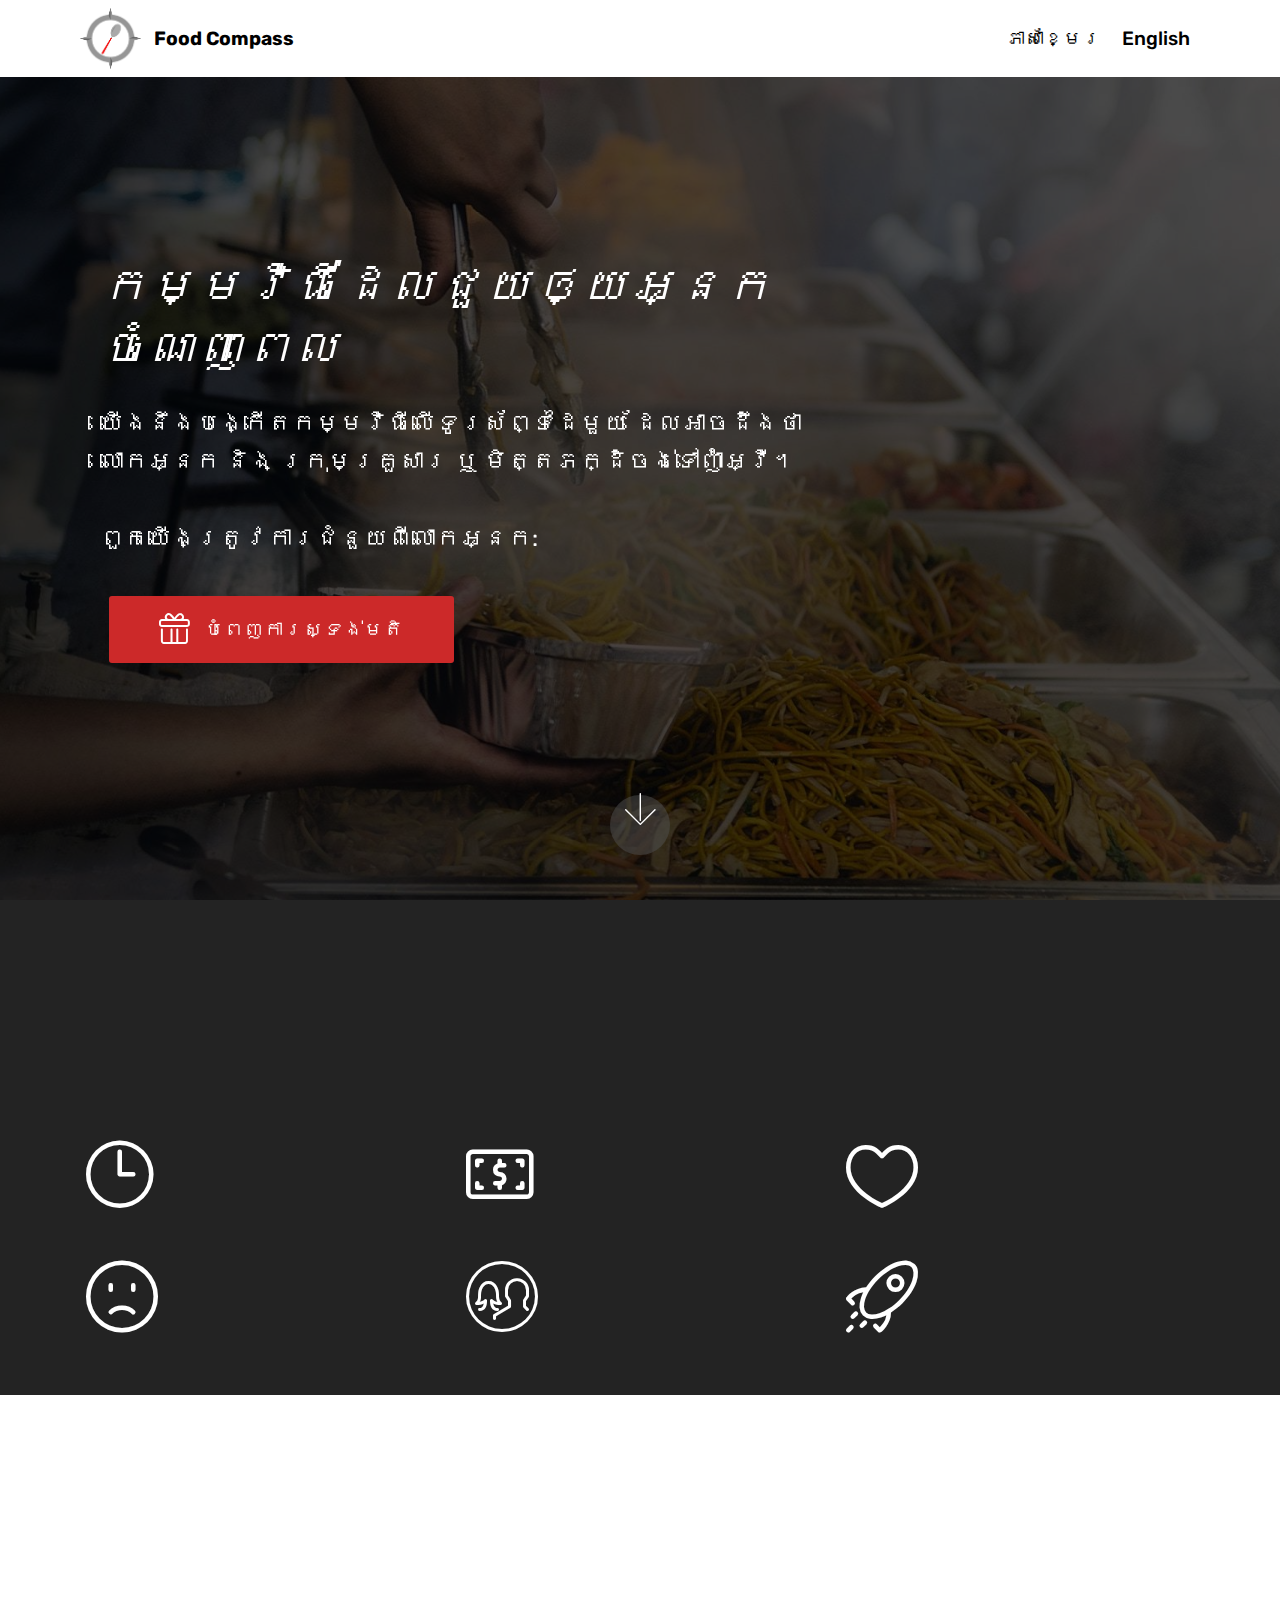
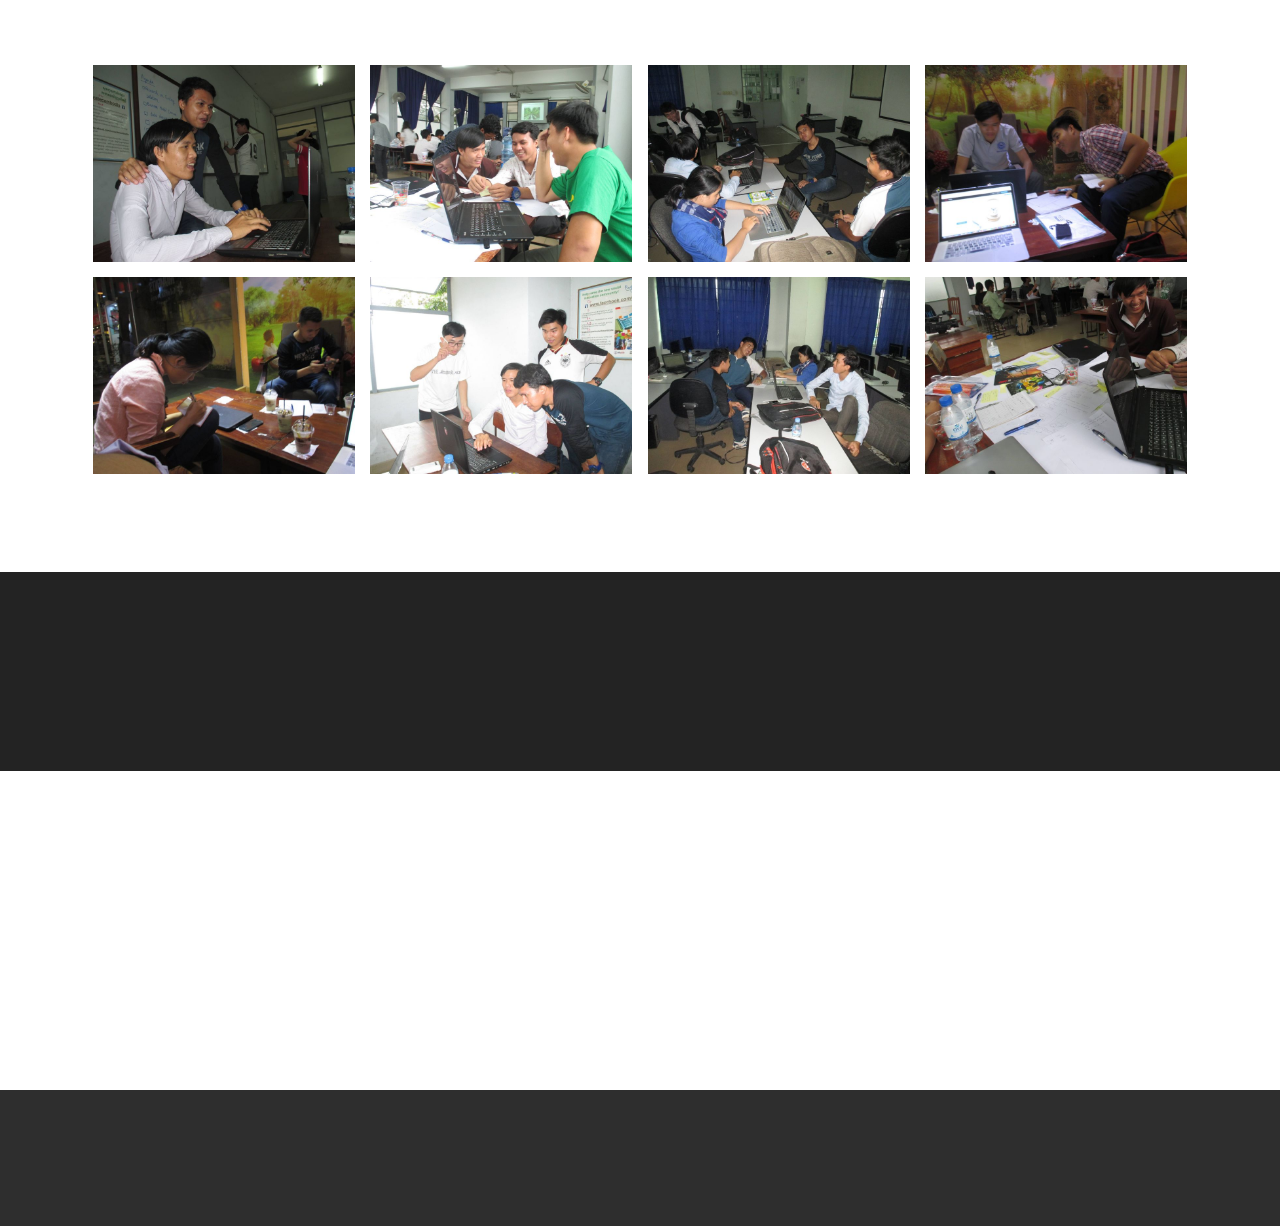
==== commit c2608a38: "initial commit" ====
--- a/index.html
+++ b/index.html
@@ -6,15 +6,16 @@
   <meta http-equiv="X-UA-Compatible" content="IE=edge">
   <meta name="generator" content="Mobirise v4.3.2, mobirise.com">
   <meta name="viewport" content="width=device-width, initial-scale=1">
-  <link rel="shortcut icon" href="assets/images/logo4.png" type="image/x-icon">
+  <link rel="shortcut icon" href="assets/images/untitled-100x100.png" type="image/x-icon">
   <meta name="description" content="">
-  <title>Home</title>
+  <title>Food Compass/kh</title>
   <link rel="stylesheet" href="assets/web/assets/mobirise-icons-bold/mobirise-icons-bold.css">
   <link rel="stylesheet" href="assets/web/assets/mobirise-icons/mobirise-icons.css">
   <link rel="stylesheet" href="assets/tether/tether.min.css">
   <link rel="stylesheet" href="assets/bootstrap/css/bootstrap.min.css">
   <link rel="stylesheet" href="assets/bootstrap/css/bootstrap-grid.min.css">
   <link rel="stylesheet" href="assets/bootstrap/css/bootstrap-reboot.min.css">
+  <link rel="stylesheet" href="assets/dropdown/css/style.css">
   <link rel="stylesheet" href="assets/animate.css/animate.min.css">
   <link rel="stylesheet" href="assets/socicon/css/styles.css">
   <link rel="stylesheet" href="assets/theme/css/style.css">
@@ -25,7 +26,40 @@
   
 </head>
 <body>
-<section class="header9 cid-qBHKgTJn7J mbr-fullscreen mbr-parallax-background" id="header9-1" data-rv-view="165">
+<section class="menu cid-qBIYB5HVua" once="menu" id="menu2-t" data-rv-view="1263">
+
+    
+
+    <nav class="navbar navbar-expand beta-menu navbar-dropdown align-items-center navbar-toggleable-sm">
+        <button class="navbar-toggler navbar-toggler-right" type="button" data-toggle="collapse" data-target="#navbarSupportedContent" aria-controls="navbarSupportedContent" aria-expanded="false" aria-label="Toggle navigation">
+            <div class="hamburger">
+                <span></span>
+                <span></span>
+                <span></span>
+                <span></span>
+            </div>
+        </button>
+        <div class="menu-logo">
+            <div class="navbar-brand">
+                <span class="navbar-logo">
+                    <a href="https://thyrithsor.github.io/foodcompass">
+                        <img src="assets/images/logo-1000x1000.png" alt="Food Compass" title="Food Compass" media-simple="true" style="height: 3.8rem;">
+                    </a>
+                </span>
+                <span class="navbar-caption-wrap"><a class="navbar-caption text-black display-4" href="https://thyrithsor.github.io/foodcompass">
+                        Food Compass</a></span>
+            </div>
+        </div>
+        <div class="collapse navbar-collapse" id="navbarSupportedContent">
+            <ul class="navbar-nav nav-dropdown nav-right" data-app-modern-menu="true"><li class="nav-item">
+                    <a class="nav-link link text-black display-4" href="index.html">ភាសាខ្មែរ</a>
+                </li><li class="nav-item"><a class="nav-link link text-black display-4" href="indexen.html">English</a></li></ul>
+            
+        </div>
+    </nav>
+</section>
+
+<section class="engine"><a href="https://mobirise.co">Mobirise</a></section><section class="header9 cid-qBHKgTJn7J mbr-fullscreen mbr-parallax-background" id="header9-u" data-rv-view="1265">
 
     
 
@@ -34,11 +68,10 @@
 
     <div class="container">
         <div class="media-container-column mbr-white col-md-8">
-            <h1 class="mbr-section-title align-left mbr-bold pb-3 mbr-fonts-style display-1">Food Compass</h1>
-            <h3 class="mbr-section-subtitle align-left mbr-light pb-3 mbr-fonts-style display-2">
-                Magic app saves your time</h3>
-            <p class="mbr-text align-left pb-3 mbr-fonts-style display-5">We are going to create a mobile application which knows where you and your friends/family want to eat.<br><br>We need your help:</p>
-            <div class="mbr-section-btn align-left"><a class="btn btn-md btn-secondary display-4" href="https://mobirise.com"><span class="mbrib-gift mbr-iconfont mbr-iconfont-btn"></span>Fill our survey</a></div>
+            <h1 class="mbr-section-title align-left mbr-bold pb-3 mbr-fonts-style display-1"></h1>
+            <h3 class="mbr-section-subtitle align-left mbr-light pb-3 mbr-fonts-style display-2">កម្មវិធីដែលជួយឲ្យអ្នកចំណេញពេល</h3>
+            <p class="mbr-text align-left pb-3 mbr-fonts-style display-5">យើងនឹងបង្កើតកម្មវិធីលើទូរស័ព្ទដៃមួយ ដែលអាចដឹងថាលោកអ្នក និង ក្រុមគ្រួសារ ឬ មិត្តភក្ដិចង់ទៅញ៉ាំអ្វី។<br><br>ពួកយើងត្រូវការជំនួយពីលោកអ្នក:</p>
+            <div class="mbr-section-btn align-left"><a class="btn btn-md btn-secondary display-4" href="https://mobirise.com"><span class="mbrib-gift mbr-iconfont mbr-iconfont-btn"></span>បំពេញការស្ទង់មតិ</a></div>
         </div>
     </div>
 
@@ -49,7 +82,7 @@
     </div>
 </section>
 
-<section class="engine"><a href="https://mobirise.co/j">design your own website for free</a></section><section class="mbr-section content4 cid-qBIAZUFEey" id="content4-m" data-rv-view="168">
+<section class="mbr-section content4 cid-qBIAZUFEey" id="content4-v" data-rv-view="1268">
 
     
 
@@ -57,7 +90,7 @@
         <div class="media-container-row">
             <div class="title col-12 col-md-8">
                 <h2 class="align-center pb-3 mbr-fonts-style display-2">
-                    Who is it for?</h2>
+                    តើយើងបង្កើតវាឡើងសម្រាប់នរណា?</h2>
                 <h3 class="mbr-section-subtitle align-center mbr-light mbr-fonts-style display-5"></h3>
                 
             </div>
@@ -65,7 +98,7 @@
     </div>
 </section>
 
-<section class="features10 cid-qBIyPiliEr" id="features10-j" data-rv-view="170">
+<section class="features10 cid-qBIyPiliEr" id="features10-w" data-rv-view="1270">
 
     
 
@@ -77,7 +110,7 @@
                     <div class="card-img align-self-center d-flex">
                         <span class="mbr-iconfont mbrib-clock" style="color: rgb(255, 255, 255);" media-simple="true"></span>
                     </div>
-                    <h4 class="card-title media-body py-3 mbr-fonts-style display-7">Long time decision for eating</h4>
+                    <h4 class="card-title media-body py-3 mbr-fonts-style display-7">សម្រេចចិត្តយូរមុនចេញទៅញ៉ាំអី</h4>
                 </div>
                 <div class="card-box">
                     
@@ -89,7 +122,7 @@
                     <div class="card-img align-self-center d-flex">
                         <span class="mbr-iconfont mbrib-cash" style="color: rgb(255, 255, 255);" media-simple="true"></span>
                     </div>
-                    <h4 class="card-title media-body py-3 mbr-fonts-style display-7">Limited money for eating</h4>
+                    <h4 class="card-title media-body py-3 mbr-fonts-style display-7">អ្នកដែលថវិកាមានកំណត់</h4>
                 </div>
                 <div class="card-box">
                     
@@ -101,7 +134,7 @@
                     <div class="card-img align-self-center d-flex">
                         <span class="mbr-iconfont mbrib-hearth" style="color: rgb(255, 255, 255);" media-simple="true"></span>
                     </div>
-                    <h4 class="card-title media-body py-3 mbr-fonts-style display-7">Loves trying new food</h4>
+                    <h4 class="card-title media-body py-3 mbr-fonts-style display-7">អ្នកដែលចូលចិត្តម្ហូបថ្មី</h4>
                 </div>
                 <div class="card-box">
                     
@@ -113,7 +146,7 @@
     </div>
 </section>
 
-<section class="features10 cid-qBIza59cbl" id="features10-l" data-rv-view="173">
+<section class="features10 cid-qBIza59cbl" id="features10-x" data-rv-view="1273">
 
     
 
@@ -125,7 +158,7 @@
                     <div class="card-img align-self-center d-flex">
                         <span class="mbr-iconfont mbrib-sad-face" style="color: rgb(255, 255, 255);" media-simple="true"></span>
                     </div>
-                    <h4 class="card-title media-body py-3 mbr-fonts-style display-7">Allergic to some food</h4>
+                    <h4 class="card-title media-body py-3 mbr-fonts-style display-7">អ្នកដែលប្រតិកម្មនឹងម្ហូបមួយចំនួន</h4>
                 </div>
                 <div class="card-box">
                     
@@ -138,7 +171,7 @@
                         <span class="mbr-iconfont mbri-users" style="color: rgb(255, 255, 255);" media-simple="true"></span>
                     </div>
                     <h4 class="card-title media-body py-3 mbr-fonts-style display-7">
-                        Willing to contribute to society</h4>
+                        អ្នកដែលចង់រួមចំណែកក្នុងសង្គម</h4>
                 </div>
                 <div class="card-box">
                     
@@ -150,7 +183,7 @@
                     <div class="card-img align-self-center d-flex">
                         <span class="mbr-iconfont mbrib-rocket" style="color: rgb(255, 255, 255);" media-simple="true"></span>
                     </div>
-                    <h4 class="card-title media-body py-3 mbr-fonts-style display-7">Has more purposes</h4>
+                    <h4 class="card-title media-body py-3 mbr-fonts-style display-7">អ្នកដែលមានគំនិតផ្សេងទៀតអំពីការញ៉ាំ</h4>
                 </div>
                 <div class="card-box">
                     
@@ -162,7 +195,7 @@
     </div>
 </section>
 
-<section class="mbr-section content4 cid-qBIBSlefHM" id="content4-n" data-rv-view="176">
+<section class="mbr-section content4 cid-qBIBSlefHM" id="content4-y" data-rv-view="1276">
 
     
 
@@ -170,38 +203,38 @@
         <div class="media-container-row">
             <div class="title col-12 col-md-8">
                 <h2 class="align-center pb-3 mbr-fonts-style display-2">
-                    Our activities</h2>
-                <h3 class="mbr-section-subtitle align-center mbr-light mbr-fonts-style display-5">We are working hard to develop this project.</h3>
+                    សកម្មភាពរបស់ពួកយើង</h2>
+                <h3 class="mbr-section-subtitle align-center mbr-light mbr-fonts-style display-5">ក្រុមរបស់ពួកយើងកំពុងតែធ្វើការយ៉ាងសស្រាក់សស្រាំដើម្បីបង្កើតវាឡើង។</h3>
                 
             </div>
         </div>
     </div>
 </section>
 
-<section class="mbr-gallery mbr-slider-carousel cid-qBIjQQuGYw" id="gallery1-3" data-rv-view="178">
-
-    
-
-    <div class="container">
-        <div><!-- Filter --><!-- Gallery --><div class="mbr-gallery-row"><div class="mbr-gallery-layout-default"><div><div><div class="mbr-gallery-item mbr-gallery-item--p1" data-video-url="false" data-tags="Awesome"><div href="#lb-gallery1-3" data-slide-to="0" data-toggle="modal"><img src="assets/images/img-2441-2000x1500-800x600.jpg" alt=""><span class="icon-focus"></span></div></div><div class="mbr-gallery-item mbr-gallery-item--p1" data-video-url="false" data-tags="Responsive"><div href="#lb-gallery1-3" data-slide-to="1" data-toggle="modal"><img src="assets/images/img-2468-2000x1500-800x600.jpg" alt=""><span class="icon-focus"></span></div></div><div class="mbr-gallery-item mbr-gallery-item--p1" data-video-url="false" data-tags="Creative"><div href="#lb-gallery1-3" data-slide-to="2" data-toggle="modal"><img src="assets/images/img-2498-2000x1500-800x600.jpg" alt=""><span class="icon-focus"></span></div></div><div class="mbr-gallery-item mbr-gallery-item--p1" data-video-url="false" data-tags="Animated"><div href="#lb-gallery1-3" data-slide-to="3" data-toggle="modal"><img src="assets/images/img-2513-2000x1500-800x600.jpg" alt=""><span class="icon-focus"></span></div></div><div class="mbr-gallery-item mbr-gallery-item--p1" data-video-url="false" data-tags="Awesome"><div href="#lb-gallery1-3" data-slide-to="4" data-toggle="modal"><img src="assets/images/img-2511-2000x1500-800x600.jpg" alt=""><span class="icon-focus"></span></div></div><div class="mbr-gallery-item mbr-gallery-item--p1" data-video-url="false" data-tags="Awesome"><div href="#lb-gallery1-3" data-slide-to="5" data-toggle="modal"><img src="assets/images/img-2449-2000x1500-800x600.jpg" alt=""><span class="icon-focus"></span></div></div><div class="mbr-gallery-item mbr-gallery-item--p1" data-video-url="false" data-tags="Responsive"><div href="#lb-gallery1-3" data-slide-to="6" data-toggle="modal"><img src="assets/images/img-2499-2000x1500-800x600.jpg" alt=""><span class="icon-focus"></span></div></div><div class="mbr-gallery-item mbr-gallery-item--p1" data-video-url="false" data-tags="Animated"><div href="#lb-gallery1-3" data-slide-to="7" data-toggle="modal"><img src="assets/images/img-2470-2000x1500-800x600.jpg" alt=""><span class="icon-focus"></span></div></div></div></div><div class="clearfix"></div></div></div><!-- Lightbox --><div data-app-prevent-settings="" class="mbr-slider modal fade carousel slide" tabindex="-1" data-keyboard="true" data-interval="false" id="lb-gallery1-3"><div class="modal-dialog"><div class="modal-content"><div class="modal-body"><div class="carousel-inner"><div class="carousel-item"><img src="assets/images/img-2441-2000x1500.jpg" alt=""></div><div class="carousel-item"><img src="assets/images/img-2468-2000x1500.jpg" alt=""></div><div class="carousel-item"><img src="assets/images/img-2498-2000x1500.jpg" alt=""></div><div class="carousel-item"><img src="assets/images/img-2513-2000x1500.jpg" alt=""></div><div class="carousel-item"><img src="assets/images/img-2511-2000x1500.jpg" alt=""></div><div class="carousel-item"><img src="assets/images/img-2449-2000x1500.jpg" alt=""></div><div class="carousel-item"><img src="assets/images/img-2499-2000x1500.jpg" alt=""></div><div class="carousel-item active"><img src="assets/images/img-2470-2000x1500.jpg" alt=""></div></div><a class="carousel-control carousel-control-prev" role="button" data-slide="prev" href="#lb-gallery1-3"><span class="mbri-left mbr-iconfont" aria-hidden="true"></span><span class="sr-only">Previous</span></a><a class="carousel-control carousel-control-next" role="button" data-slide="next" href="#lb-gallery1-3"><span class="mbri-right mbr-iconfont" aria-hidden="true"></span><span class="sr-only">Next</span></a><a class="close" href="#" role="button" data-dismiss="modal"><span class="sr-only">Close</span></a></div></div></div></div></div>
-    </div>
-
-</section>
-
-<section class="mbr-section content8 cid-qBICW6HotH" id="content8-o" data-rv-view="213">
+<section class="mbr-gallery mbr-slider-carousel cid-qBIjQQuGYw" id="gallery1-z" data-rv-view="1278">
+
+    
+
+    <div class="container">
+        <div><!-- Filter --><!-- Gallery --><div class="mbr-gallery-row"><div class="mbr-gallery-layout-default"><div><div><div class="mbr-gallery-item mbr-gallery-item--p1" data-video-url="false" data-tags="Awesome"><div href="#lb-gallery1-z" data-slide-to="0" data-toggle="modal"><img src="assets/images/img-2441-2000x1500-800x600.jpg" alt=""><span class="icon-focus"></span></div></div><div class="mbr-gallery-item mbr-gallery-item--p1" data-video-url="false" data-tags="Responsive"><div href="#lb-gallery1-z" data-slide-to="1" data-toggle="modal"><img src="assets/images/img-2468-2000x1500-800x600.jpg" alt=""><span class="icon-focus"></span></div></div><div class="mbr-gallery-item mbr-gallery-item--p1" data-video-url="false" data-tags="Creative"><div href="#lb-gallery1-z" data-slide-to="2" data-toggle="modal"><img src="assets/images/img-2498-2000x1500-800x600.jpg" alt=""><span class="icon-focus"></span></div></div><div class="mbr-gallery-item mbr-gallery-item--p1" data-video-url="false" data-tags="Animated"><div href="#lb-gallery1-z" data-slide-to="3" data-toggle="modal"><img src="assets/images/img-2513-2000x1500-800x600.jpg" alt=""><span class="icon-focus"></span></div></div><div class="mbr-gallery-item mbr-gallery-item--p1" data-video-url="false" data-tags="Awesome"><div href="#lb-gallery1-z" data-slide-to="4" data-toggle="modal"><img src="assets/images/img-2511-2000x1500-800x600.jpg" alt=""><span class="icon-focus"></span></div></div><div class="mbr-gallery-item mbr-gallery-item--p1" data-video-url="false" data-tags="Awesome"><div href="#lb-gallery1-z" data-slide-to="5" data-toggle="modal"><img src="assets/images/img-2449-2000x1500-800x600.jpg" alt=""><span class="icon-focus"></span></div></div><div class="mbr-gallery-item mbr-gallery-item--p1" data-video-url="false" data-tags="Responsive"><div href="#lb-gallery1-z" data-slide-to="6" data-toggle="modal"><img src="assets/images/img-2499-2000x1500-800x600.jpg" alt=""><span class="icon-focus"></span></div></div><div class="mbr-gallery-item mbr-gallery-item--p1" data-video-url="false" data-tags="Animated"><div href="#lb-gallery1-z" data-slide-to="7" data-toggle="modal"><img src="assets/images/img-2470-2000x1500-800x600.jpg" alt=""><span class="icon-focus"></span></div></div></div></div><div class="clearfix"></div></div></div><!-- Lightbox --><div data-app-prevent-settings="" class="mbr-slider modal fade carousel slide" tabindex="-1" data-keyboard="true" data-interval="false" id="lb-gallery1-z"><div class="modal-dialog"><div class="modal-content"><div class="modal-body"><div class="carousel-inner"><div class="carousel-item"><img src="assets/images/img-2441-2000x1500.jpg" alt=""></div><div class="carousel-item"><img src="assets/images/img-2468-2000x1500.jpg" alt=""></div><div class="carousel-item"><img src="assets/images/img-2498-2000x1500.jpg" alt=""></div><div class="carousel-item"><img src="assets/images/img-2513-2000x1500.jpg" alt=""></div><div class="carousel-item"><img src="assets/images/img-2511-2000x1500.jpg" alt=""></div><div class="carousel-item"><img src="assets/images/img-2449-2000x1500.jpg" alt=""></div><div class="carousel-item"><img src="assets/images/img-2499-2000x1500.jpg" alt=""></div><div class="carousel-item active"><img src="assets/images/img-2470-2000x1500.jpg" alt=""></div></div><a class="carousel-control carousel-control-prev" role="button" data-slide="prev" href="#lb-gallery1-z"><span class="mbri-left mbr-iconfont" aria-hidden="true"></span><span class="sr-only">Previous</span></a><a class="carousel-control carousel-control-next" role="button" data-slide="next" href="#lb-gallery1-z"><span class="mbri-right mbr-iconfont" aria-hidden="true"></span><span class="sr-only">Next</span></a><a class="close" href="#" role="button" data-dismiss="modal"><span class="sr-only">Close</span></a></div></div></div></div></div>
+    </div>
+
+</section>
+
+<section class="mbr-section content8 cid-qBICW6HotH" id="content8-10" data-rv-view="1313">
 
     
 
     <div class="container">
         <div class="media-container-row title">
             <div class="col-12 col-md-8">
-                <div class="mbr-section-btn align-center"><a class="btn btn-secondary display-4" href="https://mobirise.com"><span class="mbrib-gift mbr-iconfont mbr-iconfont-btn"></span>Fill our survey</a></div>
-            </div>
-        </div>
-    </div>
-</section>
-
-<section class="cid-qBIkd5uC1O" id="social-buttons3-5" data-rv-view="214">
+                <div class="mbr-section-btn align-center"><a class="btn btn-secondary display-4" href="https://mobirise.com"><span class="mbrib-gift mbr-iconfont mbr-iconfont-btn"></span>បំពេញការស្ទង់មតិ</a></div>
+            </div>
+        </div>
+    </div>
+</section>
+
+<section class="cid-qBIkd5uC1O" id="social-buttons3-11" data-rv-view="1314">
     
     
 
@@ -211,7 +244,7 @@
         <div class="media-container-row">
             <div class="col-md-8 align-center">
                 <h2 class="pb-3 mbr-section-title mbr-fonts-style display-2">
-                    SHARE THIS PAGE!
+                    ចែករំលែកទំព័រនេះ!
                 </h2>
                 <div>
                     <div class="mbr-social-likes">
@@ -237,7 +270,7 @@
     </div>
 </section>
 
-<section once="" class="cid-qBIDW0Dniy" id="footer6-r" data-rv-view="217">
+<section once="" class="cid-qBIDW0Dniy" id="footer6-12" data-rv-view="1317">
 
     
 
@@ -246,8 +279,7 @@
     <div class="container">
         <div class="media-container-row align-center mbr-white">
             <div class="col-12">
-                <p class="mbr-text mb-0 mbr-fonts-style display-7"><strong>
-                    Contact us:</strong><br><br><strong>E-mail</strong>: mardy.sam.an@gmail.com</p>
+                <p class="mbr-text mb-0 mbr-fonts-style display-7"><strong>Contact us:</strong><br><br><strong>E-mail&nbsp;</strong>: mardy.sam.an@gmail.com</p>
             </div>
         </div>
     </div>
@@ -258,14 +290,16 @@
   <script src="assets/tether/tether.min.js"></script>
   <script src="assets/popper/popper.min.js"></script>
   <script src="assets/bootstrap/js/bootstrap.min.js"></script>
+  <script src="assets/dropdown/js/script.min.js"></script>
+  <script src="assets/touch-swipe/jquery.touch-swipe.min.js"></script>
+  <script src="assets/viewport-checker/jquery.viewportchecker.js"></script>
   <script src="assets/jarallax/jarallax.min.js"></script>
-  <script src="assets/viewport-checker/jquery.viewportchecker.js"></script>
+  <script src="assets/smooth-scroll/smooth-scroll.js"></script>
+  <script src="assets/bootstrap-carousel-swipe/bootstrap-carousel-swipe.js"></script>
+  <script src="assets/jquery-mb-vimeo_player/jquery.mb.vimeo_player.js"></script>
+  <script src="assets/social-likes/social-likes.js"></script>
   <script src="assets/masonry/masonry.pkgd.min.js"></script>
   <script src="assets/imagesloaded/imagesloaded.pkgd.min.js"></script>
-  <script src="assets/smooth-scroll/smooth-scroll.js"></script>
-  <script src="assets/jquery-mb-vimeo_player/jquery.mb.vimeo_player.js"></script>
-  <script src="assets/social-likes/social-likes.js"></script>
-  <script src="assets/bootstrap-carousel-swipe/bootstrap-carousel-swipe.js"></script>
   <script src="assets/theme/js/script.js"></script>
   <script src="assets/mobirise-slider-video/script.js"></script>
   <script src="assets/mobirise-gallery/player.min.js"></script>
--- a/assets/dropdown/css/style.css
+++ b/assets/dropdown/css/style.css
@@ -0,0 +1,265 @@
+.navbar-dropdown {
+  left: 0;
+  padding: 0;
+  position: absolute;
+  right: 0;
+  top: 0;
+  transition: all 0.45s ease;
+  z-index: 1030;
+  background: #282828; }
+  .navbar-dropdown .navbar-logo {
+    margin-right: 0.8rem;
+    transition: margin 0.3s ease-in-out;
+    vertical-align: middle; }
+    .navbar-dropdown .navbar-logo img {
+      height: 3.125rem;
+      transition: all 0.3s ease-in-out; }
+    .navbar-dropdown .navbar-logo.mbr-iconfont {
+      font-size: 3.125rem;
+      line-height: 3.125rem; }
+  .navbar-dropdown .navbar-caption {
+    font-weight: 700;
+    white-space: normal;
+    vertical-align: -4px;
+    line-height: 3.125rem !important; }
+    .navbar-dropdown .navbar-caption, .navbar-dropdown .navbar-caption:hover {
+      color: inherit;
+      text-decoration: none; }
+  .navbar-dropdown .mbr-iconfont + .navbar-caption {
+    vertical-align: -1px; }
+  .navbar-dropdown.navbar-fixed-top {
+    position: fixed; }
+  .navbar-dropdown .navbar-brand span {
+    vertical-align: -4px; }
+  .navbar-dropdown.bg-color.transparent {
+    background: none; }
+  .navbar-dropdown.navbar-short .navbar-brand {
+    padding: 0.625rem 0; }
+    .navbar-dropdown.navbar-short .navbar-brand span {
+      vertical-align: -1px; }
+  .navbar-dropdown.navbar-short .navbar-caption {
+    line-height: 2.375rem !important;
+    vertical-align: -2px; }
+  .navbar-dropdown.navbar-short .navbar-logo {
+    margin-right: 0.5rem; }
+    .navbar-dropdown.navbar-short .navbar-logo img {
+      height: 2.375rem; }
+    .navbar-dropdown.navbar-short .navbar-logo.mbr-iconfont {
+      font-size: 2.375rem;
+      line-height: 2.375rem; }
+  .navbar-dropdown.navbar-short .mbr-table-cell {
+    height: 3.625rem; }
+  .navbar-dropdown .navbar-close {
+    left: 0.6875rem;
+    position: fixed;
+    top: 0.75rem;
+    z-index: 1000; }
+  .navbar-dropdown .hamburger-icon {
+    content: "";
+    display: inline-block;
+    vertical-align: middle;
+    width: 16px;
+    -webkit-box-shadow: 0 -6px 0 1px #282828,0 0 0 1px #282828,0 6px 0 1px #282828;
+    -moz-box-shadow: 0 -6px 0 1px #282828,0 0 0 1px #282828,0 6px 0 1px #282828;
+    box-shadow: 0 -6px 0 1px #282828,0 0 0 1px #282828,0 6px 0 1px #282828; }
+
+.dropdown-menu .dropdown-toggle[data-toggle="dropdown-submenu"]::after {
+  border-bottom: 0.35em solid transparent;
+  border-left: 0.35em solid;
+  border-right: 0;
+  border-top: 0.35em solid transparent;
+  margin-left: 0.3rem; }
+
+.dropdown-menu .dropdown-item:focus {
+  outline: 0; }
+
+.nav-dropdown {
+  font-size: 0.75rem;
+  font-weight: 500;
+  height: auto !important; }
+  .nav-dropdown .nav-btn {
+    padding-left: 1rem; }
+  .nav-dropdown .link {
+    margin: .667em 1.667em;
+    font-weight: 500;
+    padding: 0;
+    transition: color .2s ease-in-out; }
+    .nav-dropdown .link.dropdown-toggle {
+      margin-right: 2.583em; }
+      .nav-dropdown .link.dropdown-toggle::after {
+        margin-left: .25rem;
+        border-top: 0.35em solid;
+        border-right: 0.35em solid transparent;
+        border-left: 0.35em solid transparent;
+        border-bottom: 0; }
+      .nav-dropdown .link.dropdown-toggle[aria-expanded="true"] {
+        margin: 0;
+        padding: 0.667em 3.263em  0.667em 1.667em; }
+  .nav-dropdown .link::after,
+  .nav-dropdown .dropdown-item::after {
+    color: inherit; }
+  .nav-dropdown .btn {
+    font-size: 0.75rem;
+    font-weight: 700;
+    letter-spacing: 0;
+    margin-bottom: 0;
+    padding-left: 1.25rem;
+    padding-right: 1.25rem; }
+  .nav-dropdown .dropdown-menu {
+    border-radius: 0;
+    border: 0;
+    left: 0;
+    margin: 0;
+    padding-bottom: 1.25rem;
+    padding-top: 1.25rem;
+    position: relative; }
+  .nav-dropdown .dropdown-submenu {
+    margin-left: 0.125rem;
+    top: 0; }
+  .nav-dropdown .dropdown-item {
+    font-weight: 500;
+    line-height: 2;
+    padding: 0.3846em 4.615em 0.3846em 1.5385em;
+    position: relative;
+    transition: color .2s ease-in-out, background-color .2s ease-in-out; }
+    .nav-dropdown .dropdown-item::after {
+      margin-top: -0.3077em;
+      position: absolute;
+      right: 1.1538em;
+      top: 50%; }
+    .nav-dropdown .dropdown-item:focus, .nav-dropdown .dropdown-item:hover {
+      background: none; }
+
+@media (max-width: 767px) {
+  .nav-dropdown.navbar-toggleable-sm {
+    bottom: 0;
+    display: none;
+    left: 0;
+    overflow-x: hidden;
+    position: fixed;
+    top: 0;
+    transform: translateX(-100%);
+    -ms-transform: translateX(-100%);
+    -webkit-transform: translateX(-100%);
+    width: 18.75rem;
+    z-index: 999; } }
+.nav-dropdown.navbar-toggleable-xl {
+  bottom: 0;
+  display: none;
+  left: 0;
+  overflow-x: hidden;
+  position: fixed;
+  top: 0;
+  transform: translateX(-100%);
+  -ms-transform: translateX(-100%);
+  -webkit-transform: translateX(-100%);
+  width: 18.75rem;
+  z-index: 999; }
+
+.nav-dropdown-sm {
+  display: block !important;
+  overflow-x: hidden;
+  overflow: auto;
+  padding-top: 3.875rem; }
+  .nav-dropdown-sm::after {
+    content: "";
+    display: block;
+    height: 3rem;
+    width: 100%; }
+  .nav-dropdown-sm.collapse.in ~ .navbar-close {
+    display: block !important; }
+  .nav-dropdown-sm.collapsing, .nav-dropdown-sm.collapse.in {
+    transform: translateX(0);
+    -ms-transform: translateX(0);
+    -webkit-transform: translateX(0);
+    transition: all 0.25s ease-out;
+    -webkit-transition: all 0.25s ease-out;
+    background: #282828; }
+  .nav-dropdown-sm.collapsing[aria-expanded="false"] {
+    transform: translateX(-100%);
+    -ms-transform: translateX(-100%);
+    -webkit-transform: translateX(-100%); }
+  .nav-dropdown-sm .nav-item {
+    display: block;
+    margin-left: 0 !important;
+    padding-left: 0; }
+  .nav-dropdown-sm .link,
+  .nav-dropdown-sm .dropdown-item {
+    border-top: 1px dotted rgba(255, 255, 255, 0.1);
+    font-size: 0.8125rem;
+    line-height: 1.6;
+    margin: 0 !important;
+    padding: 0.875rem 2.4rem 0.875rem 1.5625rem !important;
+    position: relative;
+    white-space: normal; }
+    .nav-dropdown-sm .link:focus, .nav-dropdown-sm .link:hover,
+    .nav-dropdown-sm .dropdown-item:focus,
+    .nav-dropdown-sm .dropdown-item:hover {
+      background: rgba(0, 0, 0, 0.2) !important;
+      color: #c0a375; }
+  .nav-dropdown-sm .nav-btn {
+    position: relative;
+    padding: 1.5625rem 1.5625rem 0 1.5625rem; }
+    .nav-dropdown-sm .nav-btn::before {
+      border-top: 1px dotted rgba(255, 255, 255, 0.1);
+      content: "";
+      left: 0;
+      position: absolute;
+      top: 0;
+      width: 100%; }
+    .nav-dropdown-sm .nav-btn + .nav-btn {
+      padding-top: 0.625rem; }
+      .nav-dropdown-sm .nav-btn + .nav-btn::before {
+        display: none; }
+  .nav-dropdown-sm .btn {
+    padding: 0.625rem 0; }
+  .nav-dropdown-sm .dropdown-toggle[data-toggle="dropdown-submenu"]::after {
+    margin-left: .25rem;
+    border-top: 0.35em solid;
+    border-right: 0.35em solid transparent;
+    border-left: 0.35em solid transparent;
+    border-bottom: 0; }
+  .nav-dropdown-sm .dropdown-toggle[data-toggle="dropdown-submenu"][aria-expanded="true"]::after {
+    border-top: 0;
+    border-right: 0.35em solid transparent;
+    border-left: 0.35em solid transparent;
+    border-bottom: 0.35em solid; }
+  .nav-dropdown-sm .dropdown-menu {
+    margin: 0;
+    padding: 0;
+    position: relative;
+    top: 0;
+    left: 0;
+    width: 100%;
+    border: 0;
+    float: none;
+    border-radius: 0;
+    background: none; }
+  .nav-dropdown-sm .dropdown-submenu {
+    left: 100%;
+    margin-left: 0.125rem;
+    margin-top: -1.25rem;
+    top: 0; }
+
+.navbar-toggleable-sm .nav-dropdown .dropdown-menu {
+  position: absolute; }
+
+.navbar-toggleable-sm .nav-dropdown .dropdown-submenu {
+  left: 100%;
+  margin-left: 0.125rem;
+  margin-top: -1.25rem;
+  top: 0; }
+
+.navbar-toggleable-sm.opened .nav-dropdown .dropdown-menu {
+  position: relative; }
+
+.navbar-toggleable-sm.opened .nav-dropdown .dropdown-submenu {
+  left: 0;
+  margin-left: 00rem;
+  margin-top: 0rem;
+  top: 0; }
+
+.is-builder .nav-dropdown.collapsing {
+  transition: none !important; }
+
+/*# sourceMappingURL=style.css.map */
--- a/assets/mobirise/css/mbr-additional.css
+++ b/assets/mobirise/css/mbr-additional.css
@@ -1254,6 +1254,382 @@
   height: auto;
   min-height: 100vh;
 }
+.cid-qBIYB5HVua .navbar {
+  background: #ffffff;
+  transition: none;
+  min-height: 77px;
+  padding: .5rem 0;
+}
+.cid-qBIYB5HVua .navbar-dropdown.bg-color.transparent.opened {
+  background: #ffffff;
+}
+.cid-qBIYB5HVua a {
+  font-style: normal;
+}
+.cid-qBIYB5HVua .nav-item span {
+  padding-right: 0.4em;
+  line-height: 0.5em;
+  vertical-align: text-bottom;
+  position: relative;
+  top: -0.2em;
+  text-decoration: none;
+}
+.cid-qBIYB5HVua .nav-item a {
+  padding: 0.7rem 0 !important;
+  margin: 0rem .65rem !important;
+}
+.cid-qBIYB5HVua .btn {
+  padding: 0.4rem 1.5rem;
+  display: inline-flex;
+  align-items: center;
+}
+.cid-qBIYB5HVua .btn .mbr-iconfont {
+  font-size: 1.6rem;
+}
+.cid-qBIYB5HVua .menu-logo {
+  margin-right: auto;
+}
+.cid-qBIYB5HVua .menu-logo .navbar-brand {
+  display: flex;
+  margin-left: 5rem;
+  padding: 0;
+  transition: padding .2s;
+  min-height: 3.8rem;
+  align-items: center;
+}
+.cid-qBIYB5HVua .menu-logo .navbar-brand .navbar-caption-wrap {
+  display: flex;
+  -webkit-align-items: center;
+  align-items: center;
+  word-break: break-word;
+  min-width: 7rem;
+  margin: .3rem 0;
+}
+.cid-qBIYB5HVua .menu-logo .navbar-brand .navbar-caption-wrap .navbar-caption {
+  line-height: 1.2rem !important;
+  padding-right: 2rem;
+}
+.cid-qBIYB5HVua .menu-logo .navbar-brand .navbar-logo {
+  font-size: 4rem;
+  transition: font-size 0.25s;
+}
+.cid-qBIYB5HVua .menu-logo .navbar-brand .navbar-logo img {
+  display: flex;
+}
+.cid-qBIYB5HVua .menu-logo .navbar-brand .navbar-logo .mbr-iconfont {
+  transition: font-size 0.25s;
+}
+.cid-qBIYB5HVua .navbar-toggleable-sm .navbar-collapse {
+  justify-content: flex-end;
+  -webkit-justify-content: flex-end;
+  padding-right: 5rem;
+  width: auto;
+}
+.cid-qBIYB5HVua .navbar-toggleable-sm .navbar-collapse .navbar-nav {
+  flex-wrap: wrap;
+  -webkit-flex-wrap: wrap;
+  padding-left: 0;
+}
+.cid-qBIYB5HVua .navbar-toggleable-sm .navbar-collapse .navbar-nav .nav-item {
+  -webkit-align-self: center;
+  align-self: center;
+}
+.cid-qBIYB5HVua .navbar-toggleable-sm .navbar-collapse .navbar-buttons {
+  padding-left: 0;
+  padding-bottom: 0;
+}
+.cid-qBIYB5HVua .dropdown .dropdown-menu {
+  background: #ffffff;
+  display: none;
+  position: absolute;
+  min-width: 5rem;
+  padding-top: 1.4rem;
+  padding-bottom: 1.4rem;
+  text-align: left;
+}
+.cid-qBIYB5HVua .dropdown .dropdown-menu .dropdown-item {
+  width: auto;
+  padding: 0.235em 1.5385em 0.235em 1.5385em !important;
+}
+.cid-qBIYB5HVua .dropdown .dropdown-menu .dropdown-item::after {
+  right: 0.5rem;
+}
+.cid-qBIYB5HVua .dropdown .dropdown-menu .dropdown-submenu {
+  margin: 0;
+}
+.cid-qBIYB5HVua .dropdown.open > .dropdown-menu {
+  display: block;
+}
+.cid-qBIYB5HVua .navbar-toggleable-sm.opened:after {
+  position: absolute;
+  width: 100vw;
+  height: 100vh;
+  content: '';
+  background-color: rgba(0, 0, 0, 0.1);
+  left: 0;
+  bottom: 0;
+  transform: translateY(100%);
+  -webkit-transform: translateY(100%);
+  z-index: 1000;
+}
+.cid-qBIYB5HVua .navbar.navbar-short {
+  min-height: 60px;
+  transition: all .2s;
+}
+.cid-qBIYB5HVua .navbar.navbar-short .navbar-toggler-right {
+  top: 20px;
+}
+.cid-qBIYB5HVua .navbar.navbar-short .navbar-logo a {
+  font-size: 2.5rem !important;
+  line-height: 2.5rem;
+  transition: font-size 0.25s;
+}
+.cid-qBIYB5HVua .navbar.navbar-short .navbar-logo a .mbr-iconfont {
+  font-size: 2.5rem !important;
+}
+.cid-qBIYB5HVua .navbar.navbar-short .navbar-logo a img {
+  height: 3rem !important;
+}
+.cid-qBIYB5HVua .navbar.navbar-short .navbar-brand {
+  min-height: 3rem;
+}
+.cid-qBIYB5HVua button.navbar-toggler {
+  width: 31px;
+  height: 18px;
+  cursor: pointer;
+  transition: all .2s;
+  top: 1.5rem;
+  right: 1rem;
+}
+.cid-qBIYB5HVua button.navbar-toggler:focus {
+  outline: none;
+}
+.cid-qBIYB5HVua button.navbar-toggler .hamburger span {
+  position: absolute;
+  right: 0;
+  width: 30px;
+  height: 2px;
+  border-right: 5px;
+  background-color: #333333;
+}
+.cid-qBIYB5HVua button.navbar-toggler .hamburger span:nth-child(1) {
+  top: 0;
+  transition: all .2s;
+}
+.cid-qBIYB5HVua button.navbar-toggler .hamburger span:nth-child(2) {
+  top: 8px;
+  transition: all .15s;
+}
+.cid-qBIYB5HVua button.navbar-toggler .hamburger span:nth-child(3) {
+  top: 8px;
+  transition: all .15s;
+}
+.cid-qBIYB5HVua button.navbar-toggler .hamburger span:nth-child(4) {
+  top: 16px;
+  transition: all .2s;
+}
+.cid-qBIYB5HVua nav.opened .hamburger span:nth-child(1) {
+  top: 8px;
+  width: 0;
+  opacity: 0;
+  right: 50%;
+  transition: all .2s;
+}
+.cid-qBIYB5HVua nav.opened .hamburger span:nth-child(2) {
+  -webkit-transform: rotate(45deg);
+  transform: rotate(45deg);
+  transition: all .25s;
+}
+.cid-qBIYB5HVua nav.opened .hamburger span:nth-child(3) {
+  -webkit-transform: rotate(-45deg);
+  transform: rotate(-45deg);
+  transition: all .25s;
+}
+.cid-qBIYB5HVua nav.opened .hamburger span:nth-child(4) {
+  top: 8px;
+  width: 0;
+  opacity: 0;
+  right: 50%;
+  transition: all .2s;
+}
+.cid-qBIYB5HVua .collapsed.navbar-expand {
+  flex-direction: column;
+}
+.cid-qBIYB5HVua .collapsed .btn {
+  display: flex;
+}
+.cid-qBIYB5HVua .collapsed .navbar-collapse {
+  display: none !important;
+  padding-right: 0 !important;
+}
+.cid-qBIYB5HVua .collapsed .navbar-collapse.collapsing,
+.cid-qBIYB5HVua .collapsed .navbar-collapse.show {
+  display: block !important;
+}
+.cid-qBIYB5HVua .collapsed .navbar-collapse.collapsing .navbar-nav,
+.cid-qBIYB5HVua .collapsed .navbar-collapse.show .navbar-nav {
+  display: block;
+  text-align: center;
+}
+.cid-qBIYB5HVua .collapsed .navbar-collapse.collapsing .navbar-nav .nav-item,
+.cid-qBIYB5HVua .collapsed .navbar-collapse.show .navbar-nav .nav-item {
+  clear: both;
+}
+.cid-qBIYB5HVua .collapsed .navbar-collapse.collapsing .navbar-nav .nav-item:last-child,
+.cid-qBIYB5HVua .collapsed .navbar-collapse.show .navbar-nav .nav-item:last-child {
+  margin-bottom: 1rem;
+}
+.cid-qBIYB5HVua .collapsed .navbar-collapse.collapsing .navbar-buttons,
+.cid-qBIYB5HVua .collapsed .navbar-collapse.show .navbar-buttons {
+  text-align: center;
+}
+.cid-qBIYB5HVua .collapsed .navbar-collapse.collapsing .navbar-buttons:last-child,
+.cid-qBIYB5HVua .collapsed .navbar-collapse.show .navbar-buttons:last-child {
+  margin-bottom: 1rem;
+}
+.cid-qBIYB5HVua .collapsed button.navbar-toggler {
+  display: block;
+}
+.cid-qBIYB5HVua .collapsed .navbar-brand {
+  margin-left: 1rem !important;
+}
+.cid-qBIYB5HVua .collapsed .navbar-toggleable-sm {
+  flex-direction: column;
+  -webkit-flex-direction: column;
+}
+.cid-qBIYB5HVua .collapsed .dropdown .dropdown-menu {
+  width: 100%;
+  text-align: center;
+  position: relative;
+  opacity: 0;
+  display: block;
+  height: 0;
+  visibility: hidden;
+  padding: 0;
+  transition-duration: .5s;
+  transition-property: opacity,padding,height;
+}
+.cid-qBIYB5HVua .collapsed .dropdown.open > .dropdown-menu {
+  position: relative;
+  opacity: 1;
+  height: auto;
+  padding: 1.4rem 0;
+  visibility: visible;
+}
+.cid-qBIYB5HVua .collapsed .dropdown .dropdown-submenu {
+  left: 0;
+  text-align: center;
+  width: 100%;
+}
+.cid-qBIYB5HVua .collapsed .dropdown .dropdown-toggle[data-toggle="dropdown-submenu"]::after {
+  margin-top: 0;
+  position: inherit;
+  right: 0;
+  top: 50%;
+  display: inline-block;
+  width: 0;
+  height: 0;
+  margin-left: .3em;
+  vertical-align: middle;
+  content: "";
+  border-top: .30em solid;
+  border-right: .30em solid transparent;
+  border-left: .30em solid transparent;
+}
+@media (max-width: 991px) {
+  .cid-qBIYB5HVua.navbar-expand {
+    flex-direction: column;
+  }
+  .cid-qBIYB5HVua img {
+    height: 3.8rem !important;
+  }
+  .cid-qBIYB5HVua .btn {
+    display: flex;
+  }
+  .cid-qBIYB5HVua button.navbar-toggler {
+    display: block;
+  }
+  .cid-qBIYB5HVua .navbar-brand {
+    margin-left: 1rem !important;
+  }
+  .cid-qBIYB5HVua .navbar-toggleable-sm {
+    flex-direction: column;
+    -webkit-flex-direction: column;
+  }
+  .cid-qBIYB5HVua .navbar-collapse {
+    display: none !important;
+    padding-right: 0 !important;
+  }
+  .cid-qBIYB5HVua .navbar-collapse.collapsing,
+  .cid-qBIYB5HVua .navbar-collapse.show {
+    display: block !important;
+  }
+  .cid-qBIYB5HVua .navbar-collapse.collapsing .navbar-nav,
+  .cid-qBIYB5HVua .navbar-collapse.show .navbar-nav {
+    display: block;
+    text-align: center;
+  }
+  .cid-qBIYB5HVua .navbar-collapse.collapsing .navbar-nav .nav-item,
+  .cid-qBIYB5HVua .navbar-collapse.show .navbar-nav .nav-item {
+    clear: both;
+  }
+  .cid-qBIYB5HVua .navbar-collapse.collapsing .navbar-nav .nav-item:last-child,
+  .cid-qBIYB5HVua .navbar-collapse.show .navbar-nav .nav-item:last-child {
+    margin-bottom: 1rem;
+  }
+  .cid-qBIYB5HVua .navbar-collapse.collapsing .navbar-buttons,
+  .cid-qBIYB5HVua .navbar-collapse.show .navbar-buttons {
+    text-align: center;
+  }
+  .cid-qBIYB5HVua .navbar-collapse.collapsing .navbar-buttons:last-child,
+  .cid-qBIYB5HVua .navbar-collapse.show .navbar-buttons:last-child {
+    margin-bottom: 1rem;
+  }
+  .cid-qBIYB5HVua .dropdown .dropdown-menu {
+    width: 100%;
+    text-align: center;
+    position: relative;
+    opacity: 0;
+    display: block;
+    height: 0;
+    visibility: hidden;
+    padding: 0;
+    transition-duration: .5s;
+    transition-property: opacity,padding,height;
+  }
+  .cid-qBIYB5HVua .dropdown.open > .dropdown-menu {
+    position: relative;
+    opacity: 1;
+    height: auto;
+    padding: 1.4rem 0;
+    visibility: visible;
+  }
+  .cid-qBIYB5HVua .dropdown .dropdown-submenu {
+    left: 0;
+    text-align: center;
+    width: 100%;
+  }
+  .cid-qBIYB5HVua .dropdown .dropdown-toggle[data-toggle="dropdown-submenu"]::after {
+    margin-top: 0;
+    position: inherit;
+    right: 0;
+    top: 50%;
+    display: inline-block;
+    width: 0;
+    height: 0;
+    margin-left: .3em;
+    vertical-align: middle;
+    content: "";
+    border-top: .30em solid;
+    border-right: .30em solid transparent;
+    border-left: .30em solid transparent;
+  }
+}
+@media (min-width: 767px) {
+  .cid-qBIYB5HVua .menu-logo {
+    flex-shrink: 0;
+  }
+}
 .cid-qBHKgTJn7J {
   background-image: url("../../../assets/images/mbr-1-1620x1080.jpg");
 }
@@ -1468,6 +1844,9 @@
 .cid-qBIkd5uC1O .btn-social {
   border: none !important;
 }
+.cid-qBIkd5uC1O .btn-social {
+  border-radius: 0 !important;
+}
 .cid-qBIkd5uC1O [class^="socicon-"]:before,
 .cid-qBIkd5uC1O [class*=" socicon-"]:before {
   line-height: 44px;
@@ -1485,3 +1864,610 @@
 .cid-qBIDW0Dniy .media-container-row .mbr-text {
   text-align: left;
 }
+.cid-qBIYB5HVua .navbar {
+  background: #ffffff;
+  transition: none;
+  min-height: 77px;
+  padding: .5rem 0;
+}
+.cid-qBIYB5HVua .navbar-dropdown.bg-color.transparent.opened {
+  background: #ffffff;
+}
+.cid-qBIYB5HVua a {
+  font-style: normal;
+}
+.cid-qBIYB5HVua .nav-item span {
+  padding-right: 0.4em;
+  line-height: 0.5em;
+  vertical-align: text-bottom;
+  position: relative;
+  top: -0.2em;
+  text-decoration: none;
+}
+.cid-qBIYB5HVua .nav-item a {
+  padding: 0.7rem 0 !important;
+  margin: 0rem .65rem !important;
+}
+.cid-qBIYB5HVua .btn {
+  padding: 0.4rem 1.5rem;
+  display: inline-flex;
+  align-items: center;
+}
+.cid-qBIYB5HVua .btn .mbr-iconfont {
+  font-size: 1.6rem;
+}
+.cid-qBIYB5HVua .menu-logo {
+  margin-right: auto;
+}
+.cid-qBIYB5HVua .menu-logo .navbar-brand {
+  display: flex;
+  margin-left: 5rem;
+  padding: 0;
+  transition: padding .2s;
+  min-height: 3.8rem;
+  align-items: center;
+}
+.cid-qBIYB5HVua .menu-logo .navbar-brand .navbar-caption-wrap {
+  display: flex;
+  -webkit-align-items: center;
+  align-items: center;
+  word-break: break-word;
+  min-width: 7rem;
+  margin: .3rem 0;
+}
+.cid-qBIYB5HVua .menu-logo .navbar-brand .navbar-caption-wrap .navbar-caption {
+  line-height: 1.2rem !important;
+  padding-right: 2rem;
+}
+.cid-qBIYB5HVua .menu-logo .navbar-brand .navbar-logo {
+  font-size: 4rem;
+  transition: font-size 0.25s;
+}
+.cid-qBIYB5HVua .menu-logo .navbar-brand .navbar-logo img {
+  display: flex;
+}
+.cid-qBIYB5HVua .menu-logo .navbar-brand .navbar-logo .mbr-iconfont {
+  transition: font-size 0.25s;
+}
+.cid-qBIYB5HVua .navbar-toggleable-sm .navbar-collapse {
+  justify-content: flex-end;
+  -webkit-justify-content: flex-end;
+  padding-right: 5rem;
+  width: auto;
+}
+.cid-qBIYB5HVua .navbar-toggleable-sm .navbar-collapse .navbar-nav {
+  flex-wrap: wrap;
+  -webkit-flex-wrap: wrap;
+  padding-left: 0;
+}
+.cid-qBIYB5HVua .navbar-toggleable-sm .navbar-collapse .navbar-nav .nav-item {
+  -webkit-align-self: center;
+  align-self: center;
+}
+.cid-qBIYB5HVua .navbar-toggleable-sm .navbar-collapse .navbar-buttons {
+  padding-left: 0;
+  padding-bottom: 0;
+}
+.cid-qBIYB5HVua .dropdown .dropdown-menu {
+  background: #ffffff;
+  display: none;
+  position: absolute;
+  min-width: 5rem;
+  padding-top: 1.4rem;
+  padding-bottom: 1.4rem;
+  text-align: left;
+}
+.cid-qBIYB5HVua .dropdown .dropdown-menu .dropdown-item {
+  width: auto;
+  padding: 0.235em 1.5385em 0.235em 1.5385em !important;
+}
+.cid-qBIYB5HVua .dropdown .dropdown-menu .dropdown-item::after {
+  right: 0.5rem;
+}
+.cid-qBIYB5HVua .dropdown .dropdown-menu .dropdown-submenu {
+  margin: 0;
+}
+.cid-qBIYB5HVua .dropdown.open > .dropdown-menu {
+  display: block;
+}
+.cid-qBIYB5HVua .navbar-toggleable-sm.opened:after {
+  position: absolute;
+  width: 100vw;
+  height: 100vh;
+  content: '';
+  background-color: rgba(0, 0, 0, 0.1);
+  left: 0;
+  bottom: 0;
+  transform: translateY(100%);
+  -webkit-transform: translateY(100%);
+  z-index: 1000;
+}
+.cid-qBIYB5HVua .navbar.navbar-short {
+  min-height: 60px;
+  transition: all .2s;
+}
+.cid-qBIYB5HVua .navbar.navbar-short .navbar-toggler-right {
+  top: 20px;
+}
+.cid-qBIYB5HVua .navbar.navbar-short .navbar-logo a {
+  font-size: 2.5rem !important;
+  line-height: 2.5rem;
+  transition: font-size 0.25s;
+}
+.cid-qBIYB5HVua .navbar.navbar-short .navbar-logo a .mbr-iconfont {
+  font-size: 2.5rem !important;
+}
+.cid-qBIYB5HVua .navbar.navbar-short .navbar-logo a img {
+  height: 3rem !important;
+}
+.cid-qBIYB5HVua .navbar.navbar-short .navbar-brand {
+  min-height: 3rem;
+}
+.cid-qBIYB5HVua button.navbar-toggler {
+  width: 31px;
+  height: 18px;
+  cursor: pointer;
+  transition: all .2s;
+  top: 1.5rem;
+  right: 1rem;
+}
+.cid-qBIYB5HVua button.navbar-toggler:focus {
+  outline: none;
+}
+.cid-qBIYB5HVua button.navbar-toggler .hamburger span {
+  position: absolute;
+  right: 0;
+  width: 30px;
+  height: 2px;
+  border-right: 5px;
+  background-color: #333333;
+}
+.cid-qBIYB5HVua button.navbar-toggler .hamburger span:nth-child(1) {
+  top: 0;
+  transition: all .2s;
+}
+.cid-qBIYB5HVua button.navbar-toggler .hamburger span:nth-child(2) {
+  top: 8px;
+  transition: all .15s;
+}
+.cid-qBIYB5HVua button.navbar-toggler .hamburger span:nth-child(3) {
+  top: 8px;
+  transition: all .15s;
+}
+.cid-qBIYB5HVua button.navbar-toggler .hamburger span:nth-child(4) {
+  top: 16px;
+  transition: all .2s;
+}
+.cid-qBIYB5HVua nav.opened .hamburger span:nth-child(1) {
+  top: 8px;
+  width: 0;
+  opacity: 0;
+  right: 50%;
+  transition: all .2s;
+}
+.cid-qBIYB5HVua nav.opened .hamburger span:nth-child(2) {
+  -webkit-transform: rotate(45deg);
+  transform: rotate(45deg);
+  transition: all .25s;
+}
+.cid-qBIYB5HVua nav.opened .hamburger span:nth-child(3) {
+  -webkit-transform: rotate(-45deg);
+  transform: rotate(-45deg);
+  transition: all .25s;
+}
+.cid-qBIYB5HVua nav.opened .hamburger span:nth-child(4) {
+  top: 8px;
+  width: 0;
+  opacity: 0;
+  right: 50%;
+  transition: all .2s;
+}
+.cid-qBIYB5HVua .collapsed.navbar-expand {
+  flex-direction: column;
+}
+.cid-qBIYB5HVua .collapsed .btn {
+  display: flex;
+}
+.cid-qBIYB5HVua .collapsed .navbar-collapse {
+  display: none !important;
+  padding-right: 0 !important;
+}
+.cid-qBIYB5HVua .collapsed .navbar-collapse.collapsing,
+.cid-qBIYB5HVua .collapsed .navbar-collapse.show {
+  display: block !important;
+}
+.cid-qBIYB5HVua .collapsed .navbar-collapse.collapsing .navbar-nav,
+.cid-qBIYB5HVua .collapsed .navbar-collapse.show .navbar-nav {
+  display: block;
+  text-align: center;
+}
+.cid-qBIYB5HVua .collapsed .navbar-collapse.collapsing .navbar-nav .nav-item,
+.cid-qBIYB5HVua .collapsed .navbar-collapse.show .navbar-nav .nav-item {
+  clear: both;
+}
+.cid-qBIYB5HVua .collapsed .navbar-collapse.collapsing .navbar-nav .nav-item:last-child,
+.cid-qBIYB5HVua .collapsed .navbar-collapse.show .navbar-nav .nav-item:last-child {
+  margin-bottom: 1rem;
+}
+.cid-qBIYB5HVua .collapsed .navbar-collapse.collapsing .navbar-buttons,
+.cid-qBIYB5HVua .collapsed .navbar-collapse.show .navbar-buttons {
+  text-align: center;
+}
+.cid-qBIYB5HVua .collapsed .navbar-collapse.collapsing .navbar-buttons:last-child,
+.cid-qBIYB5HVua .collapsed .navbar-collapse.show .navbar-buttons:last-child {
+  margin-bottom: 1rem;
+}
+.cid-qBIYB5HVua .collapsed button.navbar-toggler {
+  display: block;
+}
+.cid-qBIYB5HVua .collapsed .navbar-brand {
+  margin-left: 1rem !important;
+}
+.cid-qBIYB5HVua .collapsed .navbar-toggleable-sm {
+  flex-direction: column;
+  -webkit-flex-direction: column;
+}
+.cid-qBIYB5HVua .collapsed .dropdown .dropdown-menu {
+  width: 100%;
+  text-align: center;
+  position: relative;
+  opacity: 0;
+  display: block;
+  height: 0;
+  visibility: hidden;
+  padding: 0;
+  transition-duration: .5s;
+  transition-property: opacity,padding,height;
+}
+.cid-qBIYB5HVua .collapsed .dropdown.open > .dropdown-menu {
+  position: relative;
+  opacity: 1;
+  height: auto;
+  padding: 1.4rem 0;
+  visibility: visible;
+}
+.cid-qBIYB5HVua .collapsed .dropdown .dropdown-submenu {
+  left: 0;
+  text-align: center;
+  width: 100%;
+}
+.cid-qBIYB5HVua .collapsed .dropdown .dropdown-toggle[data-toggle="dropdown-submenu"]::after {
+  margin-top: 0;
+  position: inherit;
+  right: 0;
+  top: 50%;
+  display: inline-block;
+  width: 0;
+  height: 0;
+  margin-left: .3em;
+  vertical-align: middle;
+  content: "";
+  border-top: .30em solid;
+  border-right: .30em solid transparent;
+  border-left: .30em solid transparent;
+}
+@media (max-width: 991px) {
+  .cid-qBIYB5HVua.navbar-expand {
+    flex-direction: column;
+  }
+  .cid-qBIYB5HVua img {
+    height: 3.8rem !important;
+  }
+  .cid-qBIYB5HVua .btn {
+    display: flex;
+  }
+  .cid-qBIYB5HVua button.navbar-toggler {
+    display: block;
+  }
+  .cid-qBIYB5HVua .navbar-brand {
+    margin-left: 1rem !important;
+  }
+  .cid-qBIYB5HVua .navbar-toggleable-sm {
+    flex-direction: column;
+    -webkit-flex-direction: column;
+  }
+  .cid-qBIYB5HVua .navbar-collapse {
+    display: none !important;
+    padding-right: 0 !important;
+  }
+  .cid-qBIYB5HVua .navbar-collapse.collapsing,
+  .cid-qBIYB5HVua .navbar-collapse.show {
+    display: block !important;
+  }
+  .cid-qBIYB5HVua .navbar-collapse.collapsing .navbar-nav,
+  .cid-qBIYB5HVua .navbar-collapse.show .navbar-nav {
+    display: block;
+    text-align: center;
+  }
+  .cid-qBIYB5HVua .navbar-collapse.collapsing .navbar-nav .nav-item,
+  .cid-qBIYB5HVua .navbar-collapse.show .navbar-nav .nav-item {
+    clear: both;
+  }
+  .cid-qBIYB5HVua .navbar-collapse.collapsing .navbar-nav .nav-item:last-child,
+  .cid-qBIYB5HVua .navbar-collapse.show .navbar-nav .nav-item:last-child {
+    margin-bottom: 1rem;
+  }
+  .cid-qBIYB5HVua .navbar-collapse.collapsing .navbar-buttons,
+  .cid-qBIYB5HVua .navbar-collapse.show .navbar-buttons {
+    text-align: center;
+  }
+  .cid-qBIYB5HVua .navbar-collapse.collapsing .navbar-buttons:last-child,
+  .cid-qBIYB5HVua .navbar-collapse.show .navbar-buttons:last-child {
+    margin-bottom: 1rem;
+  }
+  .cid-qBIYB5HVua .dropdown .dropdown-menu {
+    width: 100%;
+    text-align: center;
+    position: relative;
+    opacity: 0;
+    display: block;
+    height: 0;
+    visibility: hidden;
+    padding: 0;
+    transition-duration: .5s;
+    transition-property: opacity,padding,height;
+  }
+  .cid-qBIYB5HVua .dropdown.open > .dropdown-menu {
+    position: relative;
+    opacity: 1;
+    height: auto;
+    padding: 1.4rem 0;
+    visibility: visible;
+  }
+  .cid-qBIYB5HVua .dropdown .dropdown-submenu {
+    left: 0;
+    text-align: center;
+    width: 100%;
+  }
+  .cid-qBIYB5HVua .dropdown .dropdown-toggle[data-toggle="dropdown-submenu"]::after {
+    margin-top: 0;
+    position: inherit;
+    right: 0;
+    top: 50%;
+    display: inline-block;
+    width: 0;
+    height: 0;
+    margin-left: .3em;
+    vertical-align: middle;
+    content: "";
+    border-top: .30em solid;
+    border-right: .30em solid transparent;
+    border-left: .30em solid transparent;
+  }
+}
+@media (min-width: 767px) {
+  .cid-qBIYB5HVua .menu-logo {
+    flex-shrink: 0;
+  }
+}
+.cid-qBHKgTJn7J {
+  background-image: url("../../../assets/images/mbr-1-1620x1080.jpg");
+}
+.cid-qBHKgTJn7J h1 {
+  color: #616161;
+}
+.cid-qBHKgTJn7J h2,
+.cid-qBHKgTJn7J h3,
+.cid-qBHKgTJn7J p {
+  color: #767676;
+}
+.cid-qBHKgTJn7J .mbr-section-subtitle {
+  font-style: italic;
+}
+.cid-qBHKgTJn7J H1 {
+  color: #ffffff;
+}
+.cid-qBHKgTJn7J H3 {
+  color: #ffffff;
+}
+.cid-qBHKgTJn7J P {
+  color: #ffffff;
+}
+.cid-qBIAZUFEey {
+  padding-top: 60px;
+  padding-bottom: 30px;
+  background-color: #232323;
+}
+.cid-qBIAZUFEey .mbr-section-subtitle {
+  color: #767676;
+}
+.cid-qBIAZUFEey H2 {
+  color: #ffffff;
+}
+.cid-qBIyPiliEr {
+  padding-top: 15px;
+  padding-bottom: 0px;
+  background-color: #232323;
+}
+.cid-qBIyPiliEr h4 {
+  text-align: left;
+  font-weight: 500;
+}
+.cid-qBIyPiliEr p {
+  color: #767676;
+  text-align: left;
+}
+.cid-qBIyPiliEr .card-img {
+  text-align: left;
+  padding-right: 30px;
+  -webkit-flex-shrink: 0;
+  flex-shrink: 0;
+  width: auto;
+}
+.cid-qBIyPiliEr .card-img span {
+  font-size: 72px;
+  color: #707070;
+}
+.cid-qBIyPiliEr .card-title {
+  margin-bottom: 0;
+}
+.cid-qBIyPiliEr .mbr-crt-title {
+  -webkit-flex-grow: 1;
+  flex-grow: 1;
+}
+.cid-qBIyPiliEr .media {
+  margin: initial;
+  align-items: center;
+}
+@media (max-width: 300px) {
+  .cid-qBIyPiliEr .card-img span {
+    font-size: 40px !important;
+  }
+}
+.cid-qBIyPiliEr .card-title,
+.cid-qBIyPiliEr .card-img {
+  color: #ffffff;
+}
+.cid-qBIza59cbl {
+  padding-top: 0px;
+  padding-bottom: 30px;
+  background-color: #232323;
+}
+.cid-qBIza59cbl h4 {
+  text-align: left;
+  font-weight: 500;
+}
+.cid-qBIza59cbl p {
+  color: #767676;
+  text-align: left;
+}
+.cid-qBIza59cbl .card-img {
+  text-align: left;
+  padding-right: 30px;
+  -webkit-flex-shrink: 0;
+  flex-shrink: 0;
+  width: auto;
+}
+.cid-qBIza59cbl .card-img span {
+  font-size: 72px;
+  color: #707070;
+}
+.cid-qBIza59cbl .card-title {
+  margin-bottom: 0;
+}
+.cid-qBIza59cbl .mbr-crt-title {
+  -webkit-flex-grow: 1;
+  flex-grow: 1;
+}
+.cid-qBIza59cbl .media {
+  margin: initial;
+  align-items: center;
+}
+@media (max-width: 300px) {
+  .cid-qBIza59cbl .card-img span {
+    font-size: 40px !important;
+  }
+}
+.cid-qBIza59cbl .card-title,
+.cid-qBIza59cbl .card-img {
+  color: #ffffff;
+}
+.cid-qBIBSlefHM {
+  padding-top: 60px;
+  padding-bottom: 60px;
+  background-color: #ffffff;
+}
+.cid-qBIBSlefHM .mbr-section-subtitle {
+  color: #767676;
+}
+.cid-qBIjQQuGYw {
+  padding-top: 0px;
+  padding-bottom: 90px;
+  background-color: #ffffff;
+}
+.cid-qBIjQQuGYw .mbr-slider .carousel-control {
+  background: #1b1b1b;
+}
+.cid-qBIjQQuGYw .mbr-slider .carousel-control-prev {
+  left: 0;
+  margin-left: 2.5rem;
+}
+.cid-qBIjQQuGYw .mbr-slider .carousel-control-next {
+  right: 0;
+  margin-right: 2.5rem;
+}
+.cid-qBIjQQuGYw .mbr-slider .modal-body .close {
+  background: #1b1b1b;
+}
+.cid-qBIjQQuGYw .mbr-gallery-item > div::before {
+  content: '';
+  position: absolute;
+  left: 0;
+  top: 0;
+  width: 100%;
+  height: 100%;
+  background: linear-gradient(to left, #554346, #45505b) !important;
+  opacity: 0;
+  -webkit-transition: 0.2s opacity ease-in-out;
+  transition: 0.2s opacity ease-in-out;
+}
+.cid-qBIjQQuGYw .mbr-gallery-title {
+  font-size: .9em;
+  position: absolute;
+  display: block;
+  width: 100%;
+  bottom: 0;
+  padding: 1rem;
+  color: #fff;
+  background: linear-gradient(to left, rgba(85, 67, 70, 0.85), rgba(69, 80, 91, 0.85)) !important;
+  -webkit-transition: 0.2s background ease-in-out;
+  transition: 0.2s background ease-in-out;
+}
+.cid-qBICW6HotH {
+  padding-top: 60px;
+  padding-bottom: 60px;
+  background-color: #232323;
+}
+.cid-qBIkd5uC1O {
+  padding-top: 90px;
+  padding-bottom: 90px;
+  background-color: #ffffff;
+}
+.cid-qBIkd5uC1O .socicon-bg-facebook {
+  background: #3e5b98;
+  color: #ffffff;
+}
+.cid-qBIkd5uC1O .socicon-bg-twitter {
+  background: #4da7de;
+  color: #ffffff;
+}
+.cid-qBIkd5uC1O .socicon-bg-googleplus {
+  background: #dd4b39;
+  color: #ffffff;
+}
+.cid-qBIkd5uC1O .socicon-bg-vkontakte {
+  background: #5a7fa6;
+  color: #ffffff;
+}
+.cid-qBIkd5uC1O .socicon-bg-odnoklassniki {
+  background: #f48420;
+  color: #ffffff;
+}
+.cid-qBIkd5uC1O .socicon-bg-pinterest {
+  background: #c92619;
+  color: #ffffff;
+}
+.cid-qBIkd5uC1O .socicon-bg-mail {
+  background: #134785;
+  color: #ffffff;
+}
+.cid-qBIkd5uC1O .btn-social {
+  border: none !important;
+}
+.cid-qBIkd5uC1O [class^="socicon-"]:before,
+.cid-qBIkd5uC1O [class*=" socicon-"]:before {
+  line-height: 44px;
+}
+@media (max-width: 767px) {
+  .cid-qBIkd5uC1O .btn {
+    font-size: 20px !important;
+  }
+}
+.cid-qBIDW0Dniy {
+  padding-top: 30px;
+  padding-bottom: 30px;
+  background-color: #2e2e2e;
+}
+.cid-qBIDW0Dniy .media-container-row .mbr-text {
+  text-align: left;
+}
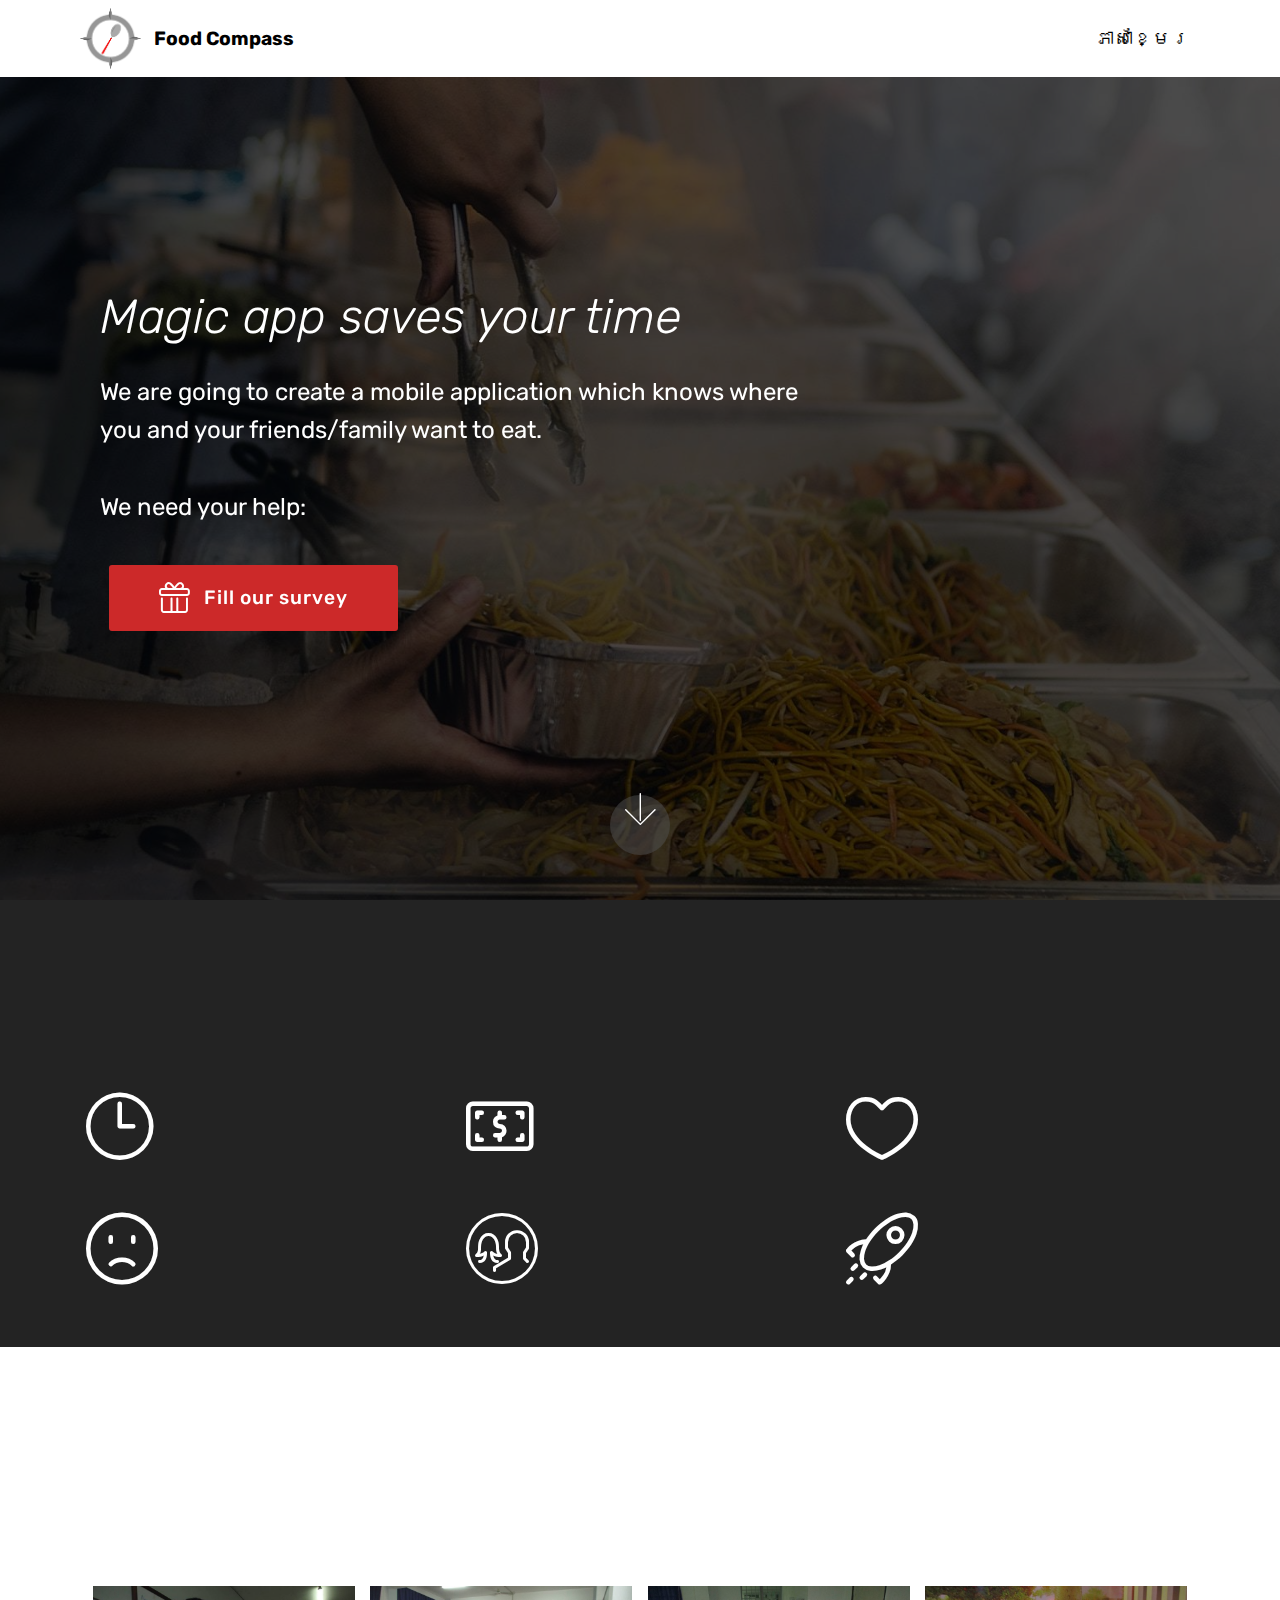
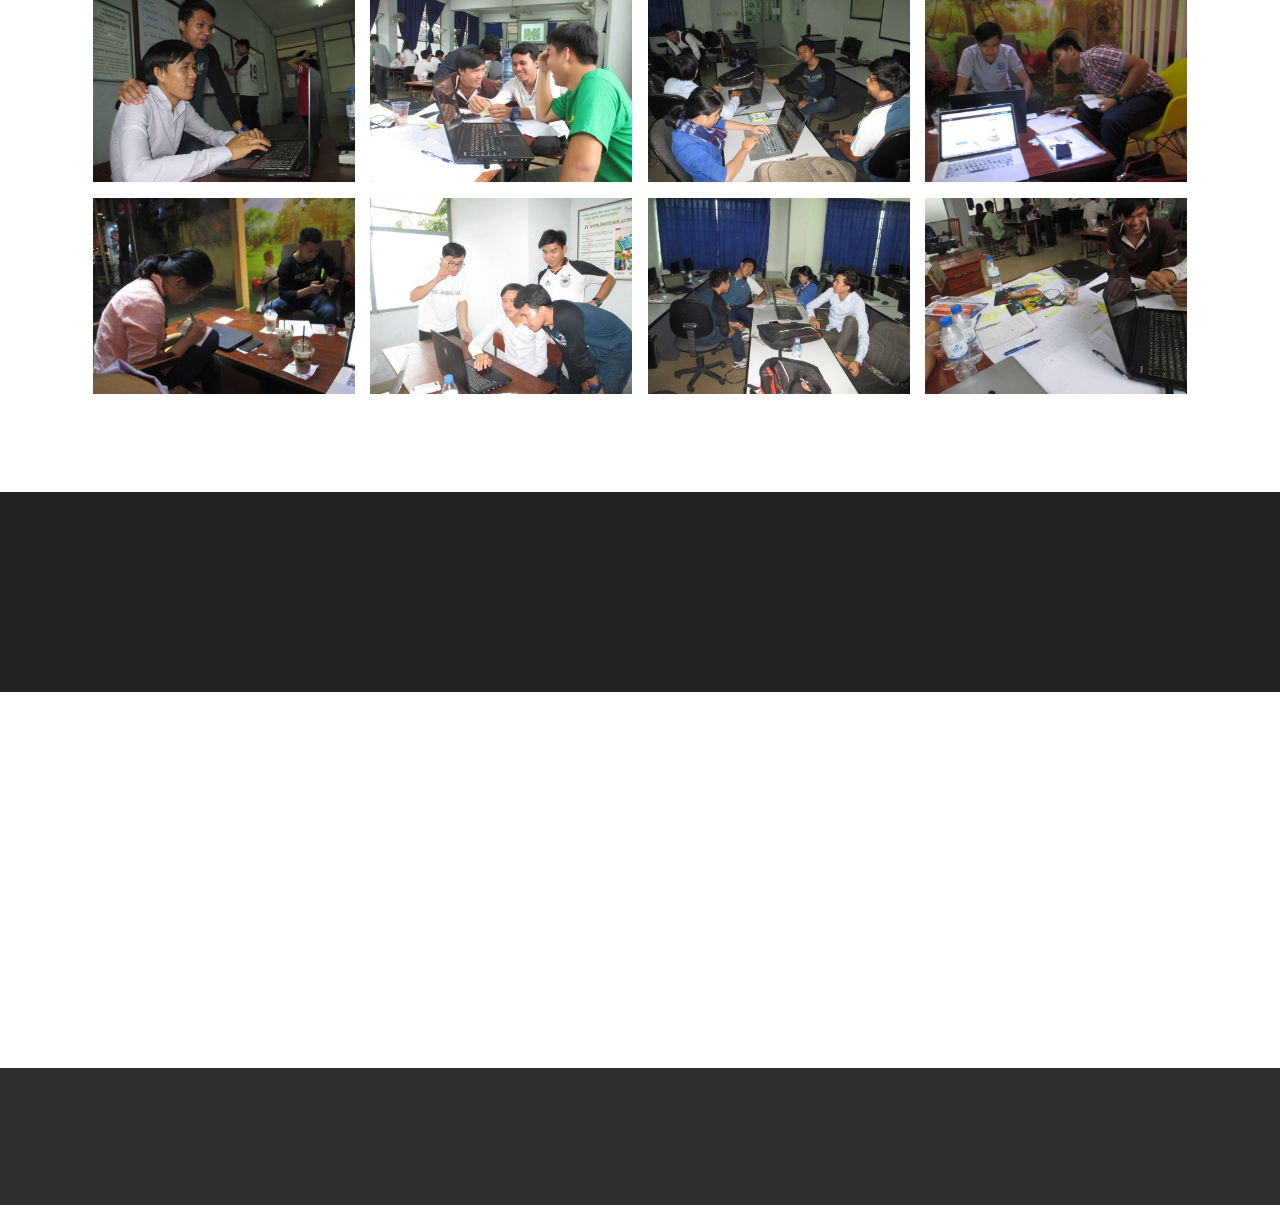
==== commit fa48971d: "swith index file" ====
--- a/index.html
+++ b/index.html
@@ -8,7 +8,12 @@
   <meta name="viewport" content="width=device-width, initial-scale=1">
   <link rel="shortcut icon" href="assets/images/untitled-100x100.png" type="image/x-icon">
   <meta name="description" content="">
-  <title>Food Compass/kh</title>
+  <meta property="og:url" content="https://thyrithsor.github.io/foodcompass/indexen.html">
+  <meta property="og:type" content="article" />
+  <meta property="og:title" content="Food Compass" />
+  <meta property="og:description" content="Project of Cambodian students for time saving of making decision." />
+  <meta property="og:image" content="assets/images/logo-1000x1000.png" />
+  <title>Food Compass</title>
   <link rel="stylesheet" href="assets/web/assets/mobirise-icons-bold/mobirise-icons-bold.css">
   <link rel="stylesheet" href="assets/web/assets/mobirise-icons/mobirise-icons.css">
   <link rel="stylesheet" href="assets/tether/tether.min.css">
@@ -26,7 +31,7 @@
   
 </head>
 <body>
-<section class="menu cid-qBIYB5HVua" once="menu" id="menu2-t" data-rv-view="1263">
+<section class="menu cid-qBIYB5HVua" once="menu" id="menu2-s" data-rv-view="1344">
 
     
 
@@ -53,13 +58,13 @@
         <div class="collapse navbar-collapse" id="navbarSupportedContent">
             <ul class="navbar-nav nav-dropdown nav-right" data-app-modern-menu="true"><li class="nav-item">
                     <a class="nav-link link text-black display-4" href="index.html">ភាសាខ្មែរ</a>
-                </li><li class="nav-item"><a class="nav-link link text-black display-4" href="indexen.html">English</a></li></ul>
+                </li></ul>
             
         </div>
     </nav>
 </section>
 
-<section class="engine"><a href="https://mobirise.co">Mobirise</a></section><section class="header9 cid-qBHKgTJn7J mbr-fullscreen mbr-parallax-background" id="header9-u" data-rv-view="1265">
+<section class="engine"><a href="https://mobirise.co/d">free website software</a></section><section class="header9 cid-qBHKgTJn7J mbr-fullscreen mbr-parallax-background" id="header9-1" data-rv-view="1346">
 
     
 
@@ -69,9 +74,10 @@
     <div class="container">
         <div class="media-container-column mbr-white col-md-8">
             <h1 class="mbr-section-title align-left mbr-bold pb-3 mbr-fonts-style display-1"></h1>
-            <h3 class="mbr-section-subtitle align-left mbr-light pb-3 mbr-fonts-style display-2">កម្មវិធីដែលជួយឲ្យអ្នកចំណេញពេល</h3>
-            <p class="mbr-text align-left pb-3 mbr-fonts-style display-5">យើងនឹងបង្កើតកម្មវិធីលើទូរស័ព្ទដៃមួយ ដែលអាចដឹងថាលោកអ្នក និង ក្រុមគ្រួសារ ឬ មិត្តភក្ដិចង់ទៅញ៉ាំអ្វី។<br><br>ពួកយើងត្រូវការជំនួយពីលោកអ្នក:</p>
-            <div class="mbr-section-btn align-left"><a class="btn btn-md btn-secondary display-4" href="https://mobirise.com"><span class="mbrib-gift mbr-iconfont mbr-iconfont-btn"></span>បំពេញការស្ទង់មតិ</a></div>
+            <h3 class="mbr-section-subtitle align-left mbr-light pb-3 mbr-fonts-style display-2">
+                Magic app saves your time</h3>
+            <p class="mbr-text align-left pb-3 mbr-fonts-style display-5">We are going to create a mobile application which knows where you and your friends/family want to eat.<br><br>We need your help:</p>
+            <div class="mbr-section-btn align-left"><a class="btn btn-md btn-secondary display-4" href="https://mobirise.com"><span class="mbrib-gift mbr-iconfont mbr-iconfont-btn"></span>Fill our survey</a></div>
         </div>
     </div>
 
@@ -82,7 +88,7 @@
     </div>
 </section>
 
-<section class="mbr-section content4 cid-qBIAZUFEey" id="content4-v" data-rv-view="1268">
+<section class="mbr-section content4 cid-qBIAZUFEey" id="content4-m" data-rv-view="1349">
 
     
 
@@ -90,7 +96,7 @@
         <div class="media-container-row">
             <div class="title col-12 col-md-8">
                 <h2 class="align-center pb-3 mbr-fonts-style display-2">
-                    តើយើងបង្កើតវាឡើងសម្រាប់នរណា?</h2>
+                    Who is it for?</h2>
                 <h3 class="mbr-section-subtitle align-center mbr-light mbr-fonts-style display-5"></h3>
                 
             </div>
@@ -98,7 +104,7 @@
     </div>
 </section>
 
-<section class="features10 cid-qBIyPiliEr" id="features10-w" data-rv-view="1270">
+<section class="features10 cid-qBIyPiliEr" id="features10-j" data-rv-view="1351">
 
     
 
@@ -110,7 +116,7 @@
                     <div class="card-img align-self-center d-flex">
                         <span class="mbr-iconfont mbrib-clock" style="color: rgb(255, 255, 255);" media-simple="true"></span>
                     </div>
-                    <h4 class="card-title media-body py-3 mbr-fonts-style display-7">សម្រេចចិត្តយូរមុនចេញទៅញ៉ាំអី</h4>
+                    <h4 class="card-title media-body py-3 mbr-fonts-style display-7">Long time decision for eating</h4>
                 </div>
                 <div class="card-box">
                     
@@ -122,7 +128,7 @@
                     <div class="card-img align-self-center d-flex">
                         <span class="mbr-iconfont mbrib-cash" style="color: rgb(255, 255, 255);" media-simple="true"></span>
                     </div>
-                    <h4 class="card-title media-body py-3 mbr-fonts-style display-7">អ្នកដែលថវិកាមានកំណត់</h4>
+                    <h4 class="card-title media-body py-3 mbr-fonts-style display-7">Limited money for eating</h4>
                 </div>
                 <div class="card-box">
                     
@@ -134,7 +140,7 @@
                     <div class="card-img align-self-center d-flex">
                         <span class="mbr-iconfont mbrib-hearth" style="color: rgb(255, 255, 255);" media-simple="true"></span>
                     </div>
-                    <h4 class="card-title media-body py-3 mbr-fonts-style display-7">អ្នកដែលចូលចិត្តម្ហូបថ្មី</h4>
+                    <h4 class="card-title media-body py-3 mbr-fonts-style display-7">Loves trying new food</h4>
                 </div>
                 <div class="card-box">
                     
@@ -146,7 +152,7 @@
     </div>
 </section>
 
-<section class="features10 cid-qBIza59cbl" id="features10-x" data-rv-view="1273">
+<section class="features10 cid-qBIza59cbl" id="features10-l" data-rv-view="1354">
 
     
 
@@ -158,7 +164,7 @@
                     <div class="card-img align-self-center d-flex">
                         <span class="mbr-iconfont mbrib-sad-face" style="color: rgb(255, 255, 255);" media-simple="true"></span>
                     </div>
-                    <h4 class="card-title media-body py-3 mbr-fonts-style display-7">អ្នកដែលប្រតិកម្មនឹងម្ហូបមួយចំនួន</h4>
+                    <h4 class="card-title media-body py-3 mbr-fonts-style display-7">Allergic to some food</h4>
                 </div>
                 <div class="card-box">
                     
@@ -171,7 +177,7 @@
                         <span class="mbr-iconfont mbri-users" style="color: rgb(255, 255, 255);" media-simple="true"></span>
                     </div>
                     <h4 class="card-title media-body py-3 mbr-fonts-style display-7">
-                        អ្នកដែលចង់រួមចំណែកក្នុងសង្គម</h4>
+                        Willing to contribute to society</h4>
                 </div>
                 <div class="card-box">
                     
@@ -183,7 +189,7 @@
                     <div class="card-img align-self-center d-flex">
                         <span class="mbr-iconfont mbrib-rocket" style="color: rgb(255, 255, 255);" media-simple="true"></span>
                     </div>
-                    <h4 class="card-title media-body py-3 mbr-fonts-style display-7">អ្នកដែលមានគំនិតផ្សេងទៀតអំពីការញ៉ាំ</h4>
+                    <h4 class="card-title media-body py-3 mbr-fonts-style display-7">Has more purposes</h4>
                 </div>
                 <div class="card-box">
                     
@@ -195,7 +201,7 @@
     </div>
 </section>
 
-<section class="mbr-section content4 cid-qBIBSlefHM" id="content4-y" data-rv-view="1276">
+<section class="mbr-section content4 cid-qBIBSlefHM" id="content4-n" data-rv-view="1357">
 
     
 
@@ -203,38 +209,38 @@
         <div class="media-container-row">
             <div class="title col-12 col-md-8">
                 <h2 class="align-center pb-3 mbr-fonts-style display-2">
-                    សកម្មភាពរបស់ពួកយើង</h2>
-                <h3 class="mbr-section-subtitle align-center mbr-light mbr-fonts-style display-5">ក្រុមរបស់ពួកយើងកំពុងតែធ្វើការយ៉ាងសស្រាក់សស្រាំដើម្បីបង្កើតវាឡើង។</h3>
+                    Our activities</h2>
+                <h3 class="mbr-section-subtitle align-center mbr-light mbr-fonts-style display-5">We are working hard to develop this project.</h3>
                 
             </div>
         </div>
     </div>
 </section>
 
-<section class="mbr-gallery mbr-slider-carousel cid-qBIjQQuGYw" id="gallery1-z" data-rv-view="1278">
-
-    
-
-    <div class="container">
-        <div><!-- Filter --><!-- Gallery --><div class="mbr-gallery-row"><div class="mbr-gallery-layout-default"><div><div><div class="mbr-gallery-item mbr-gallery-item--p1" data-video-url="false" data-tags="Awesome"><div href="#lb-gallery1-z" data-slide-to="0" data-toggle="modal"><img src="assets/images/img-2441-2000x1500-800x600.jpg" alt=""><span class="icon-focus"></span></div></div><div class="mbr-gallery-item mbr-gallery-item--p1" data-video-url="false" data-tags="Responsive"><div href="#lb-gallery1-z" data-slide-to="1" data-toggle="modal"><img src="assets/images/img-2468-2000x1500-800x600.jpg" alt=""><span class="icon-focus"></span></div></div><div class="mbr-gallery-item mbr-gallery-item--p1" data-video-url="false" data-tags="Creative"><div href="#lb-gallery1-z" data-slide-to="2" data-toggle="modal"><img src="assets/images/img-2498-2000x1500-800x600.jpg" alt=""><span class="icon-focus"></span></div></div><div class="mbr-gallery-item mbr-gallery-item--p1" data-video-url="false" data-tags="Animated"><div href="#lb-gallery1-z" data-slide-to="3" data-toggle="modal"><img src="assets/images/img-2513-2000x1500-800x600.jpg" alt=""><span class="icon-focus"></span></div></div><div class="mbr-gallery-item mbr-gallery-item--p1" data-video-url="false" data-tags="Awesome"><div href="#lb-gallery1-z" data-slide-to="4" data-toggle="modal"><img src="assets/images/img-2511-2000x1500-800x600.jpg" alt=""><span class="icon-focus"></span></div></div><div class="mbr-gallery-item mbr-gallery-item--p1" data-video-url="false" data-tags="Awesome"><div href="#lb-gallery1-z" data-slide-to="5" data-toggle="modal"><img src="assets/images/img-2449-2000x1500-800x600.jpg" alt=""><span class="icon-focus"></span></div></div><div class="mbr-gallery-item mbr-gallery-item--p1" data-video-url="false" data-tags="Responsive"><div href="#lb-gallery1-z" data-slide-to="6" data-toggle="modal"><img src="assets/images/img-2499-2000x1500-800x600.jpg" alt=""><span class="icon-focus"></span></div></div><div class="mbr-gallery-item mbr-gallery-item--p1" data-video-url="false" data-tags="Animated"><div href="#lb-gallery1-z" data-slide-to="7" data-toggle="modal"><img src="assets/images/img-2470-2000x1500-800x600.jpg" alt=""><span class="icon-focus"></span></div></div></div></div><div class="clearfix"></div></div></div><!-- Lightbox --><div data-app-prevent-settings="" class="mbr-slider modal fade carousel slide" tabindex="-1" data-keyboard="true" data-interval="false" id="lb-gallery1-z"><div class="modal-dialog"><div class="modal-content"><div class="modal-body"><div class="carousel-inner"><div class="carousel-item"><img src="assets/images/img-2441-2000x1500.jpg" alt=""></div><div class="carousel-item"><img src="assets/images/img-2468-2000x1500.jpg" alt=""></div><div class="carousel-item"><img src="assets/images/img-2498-2000x1500.jpg" alt=""></div><div class="carousel-item"><img src="assets/images/img-2513-2000x1500.jpg" alt=""></div><div class="carousel-item"><img src="assets/images/img-2511-2000x1500.jpg" alt=""></div><div class="carousel-item"><img src="assets/images/img-2449-2000x1500.jpg" alt=""></div><div class="carousel-item"><img src="assets/images/img-2499-2000x1500.jpg" alt=""></div><div class="carousel-item active"><img src="assets/images/img-2470-2000x1500.jpg" alt=""></div></div><a class="carousel-control carousel-control-prev" role="button" data-slide="prev" href="#lb-gallery1-z"><span class="mbri-left mbr-iconfont" aria-hidden="true"></span><span class="sr-only">Previous</span></a><a class="carousel-control carousel-control-next" role="button" data-slide="next" href="#lb-gallery1-z"><span class="mbri-right mbr-iconfont" aria-hidden="true"></span><span class="sr-only">Next</span></a><a class="close" href="#" role="button" data-dismiss="modal"><span class="sr-only">Close</span></a></div></div></div></div></div>
-    </div>
-
-</section>
-
-<section class="mbr-section content8 cid-qBICW6HotH" id="content8-10" data-rv-view="1313">
+<section class="mbr-gallery mbr-slider-carousel cid-qBIjQQuGYw" id="gallery1-3" data-rv-view="1359">
+
+    
+
+    <div class="container">
+        <div><!-- Filter --><!-- Gallery --><div class="mbr-gallery-row"><div class="mbr-gallery-layout-default"><div><div><div class="mbr-gallery-item mbr-gallery-item--p1" data-video-url="false" data-tags="Awesome"><div href="#lb-gallery1-3" data-slide-to="0" data-toggle="modal"><img src="assets/images/img-2441-2000x1500-800x600.jpg" alt=""><span class="icon-focus"></span></div></div><div class="mbr-gallery-item mbr-gallery-item--p1" data-video-url="false" data-tags="Responsive"><div href="#lb-gallery1-3" data-slide-to="1" data-toggle="modal"><img src="assets/images/img-2468-2000x1500-800x600.jpg" alt=""><span class="icon-focus"></span></div></div><div class="mbr-gallery-item mbr-gallery-item--p1" data-video-url="false" data-tags="Creative"><div href="#lb-gallery1-3" data-slide-to="2" data-toggle="modal"><img src="assets/images/img-2498-2000x1500-800x600.jpg" alt=""><span class="icon-focus"></span></div></div><div class="mbr-gallery-item mbr-gallery-item--p1" data-video-url="false" data-tags="Animated"><div href="#lb-gallery1-3" data-slide-to="3" data-toggle="modal"><img src="assets/images/img-2513-2000x1500-800x600.jpg" alt=""><span class="icon-focus"></span></div></div><div class="mbr-gallery-item mbr-gallery-item--p1" data-video-url="false" data-tags="Awesome"><div href="#lb-gallery1-3" data-slide-to="4" data-toggle="modal"><img src="assets/images/img-2511-2000x1500-800x600.jpg" alt=""><span class="icon-focus"></span></div></div><div class="mbr-gallery-item mbr-gallery-item--p1" data-video-url="false" data-tags="Awesome"><div href="#lb-gallery1-3" data-slide-to="5" data-toggle="modal"><img src="assets/images/img-2449-2000x1500-800x600.jpg" alt=""><span class="icon-focus"></span></div></div><div class="mbr-gallery-item mbr-gallery-item--p1" data-video-url="false" data-tags="Responsive"><div href="#lb-gallery1-3" data-slide-to="6" data-toggle="modal"><img src="assets/images/img-2499-2000x1500-800x600.jpg" alt=""><span class="icon-focus"></span></div></div><div class="mbr-gallery-item mbr-gallery-item--p1" data-video-url="false" data-tags="Animated"><div href="#lb-gallery1-3" data-slide-to="7" data-toggle="modal"><img src="assets/images/img-2470-2000x1500-800x600.jpg" alt=""><span class="icon-focus"></span></div></div></div></div><div class="clearfix"></div></div></div><!-- Lightbox --><div data-app-prevent-settings="" class="mbr-slider modal fade carousel slide" tabindex="-1" data-keyboard="true" data-interval="false" id="lb-gallery1-3"><div class="modal-dialog"><div class="modal-content"><div class="modal-body"><div class="carousel-inner"><div class="carousel-item"><img src="assets/images/img-2441-2000x1500.jpg" alt=""></div><div class="carousel-item"><img src="assets/images/img-2468-2000x1500.jpg" alt=""></div><div class="carousel-item"><img src="assets/images/img-2498-2000x1500.jpg" alt=""></div><div class="carousel-item"><img src="assets/images/img-2513-2000x1500.jpg" alt=""></div><div class="carousel-item"><img src="assets/images/img-2511-2000x1500.jpg" alt=""></div><div class="carousel-item"><img src="assets/images/img-2449-2000x1500.jpg" alt=""></div><div class="carousel-item"><img src="assets/images/img-2499-2000x1500.jpg" alt=""></div><div class="carousel-item active"><img src="assets/images/img-2470-2000x1500.jpg" alt=""></div></div><a class="carousel-control carousel-control-prev" role="button" data-slide="prev" href="#lb-gallery1-3"><span class="mbri-left mbr-iconfont" aria-hidden="true"></span><span class="sr-only">Previous</span></a><a class="carousel-control carousel-control-next" role="button" data-slide="next" href="#lb-gallery1-3"><span class="mbri-right mbr-iconfont" aria-hidden="true"></span><span class="sr-only">Next</span></a><a class="close" href="#" role="button" data-dismiss="modal"><span class="sr-only">Close</span></a></div></div></div></div></div>
+    </div>
+
+</section>
+
+<section class="mbr-section content8 cid-qBICW6HotH" id="content8-o" data-rv-view="1394">
 
     
 
     <div class="container">
         <div class="media-container-row title">
             <div class="col-12 col-md-8">
-                <div class="mbr-section-btn align-center"><a class="btn btn-secondary display-4" href="https://mobirise.com"><span class="mbrib-gift mbr-iconfont mbr-iconfont-btn"></span>បំពេញការស្ទង់មតិ</a></div>
-            </div>
-        </div>
-    </div>
-</section>
-
-<section class="cid-qBIkd5uC1O" id="social-buttons3-11" data-rv-view="1314">
+                <div class="mbr-section-btn align-center"><a class="btn btn-secondary display-4" href="https://mobirise.com"><span class="mbrib-gift mbr-iconfont mbr-iconfont-btn"></span>Fill our survey</a></div>
+            </div>
+        </div>
+    </div>
+</section>
+
+<section class="cid-qBIkd5uC1O" id="social-buttons3-5" data-rv-view="1395">
     
     
 
@@ -243,9 +249,7 @@
     <div class="container">
         <div class="media-container-row">
             <div class="col-md-8 align-center">
-                <h2 class="pb-3 mbr-section-title mbr-fonts-style display-2">
-                    ចែករំលែកទំព័រនេះ!
-                </h2>
+                <h2 class="pb-3 mbr-section-title mbr-fonts-style display-2">PLEASE SHARE THIS PAGE! THANKS!</h2>
                 <div>
                     <div class="mbr-social-likes">
                         <span class="btn btn-social socicon-bg-facebook facebook mx-2" title="Share link on Facebook">
@@ -270,7 +274,7 @@
     </div>
 </section>
 
-<section once="" class="cid-qBIDW0Dniy" id="footer6-12" data-rv-view="1317">
+<section once="" class="cid-qBIDW0Dniy" id="footer6-r" data-rv-view="1398">
 
     
 
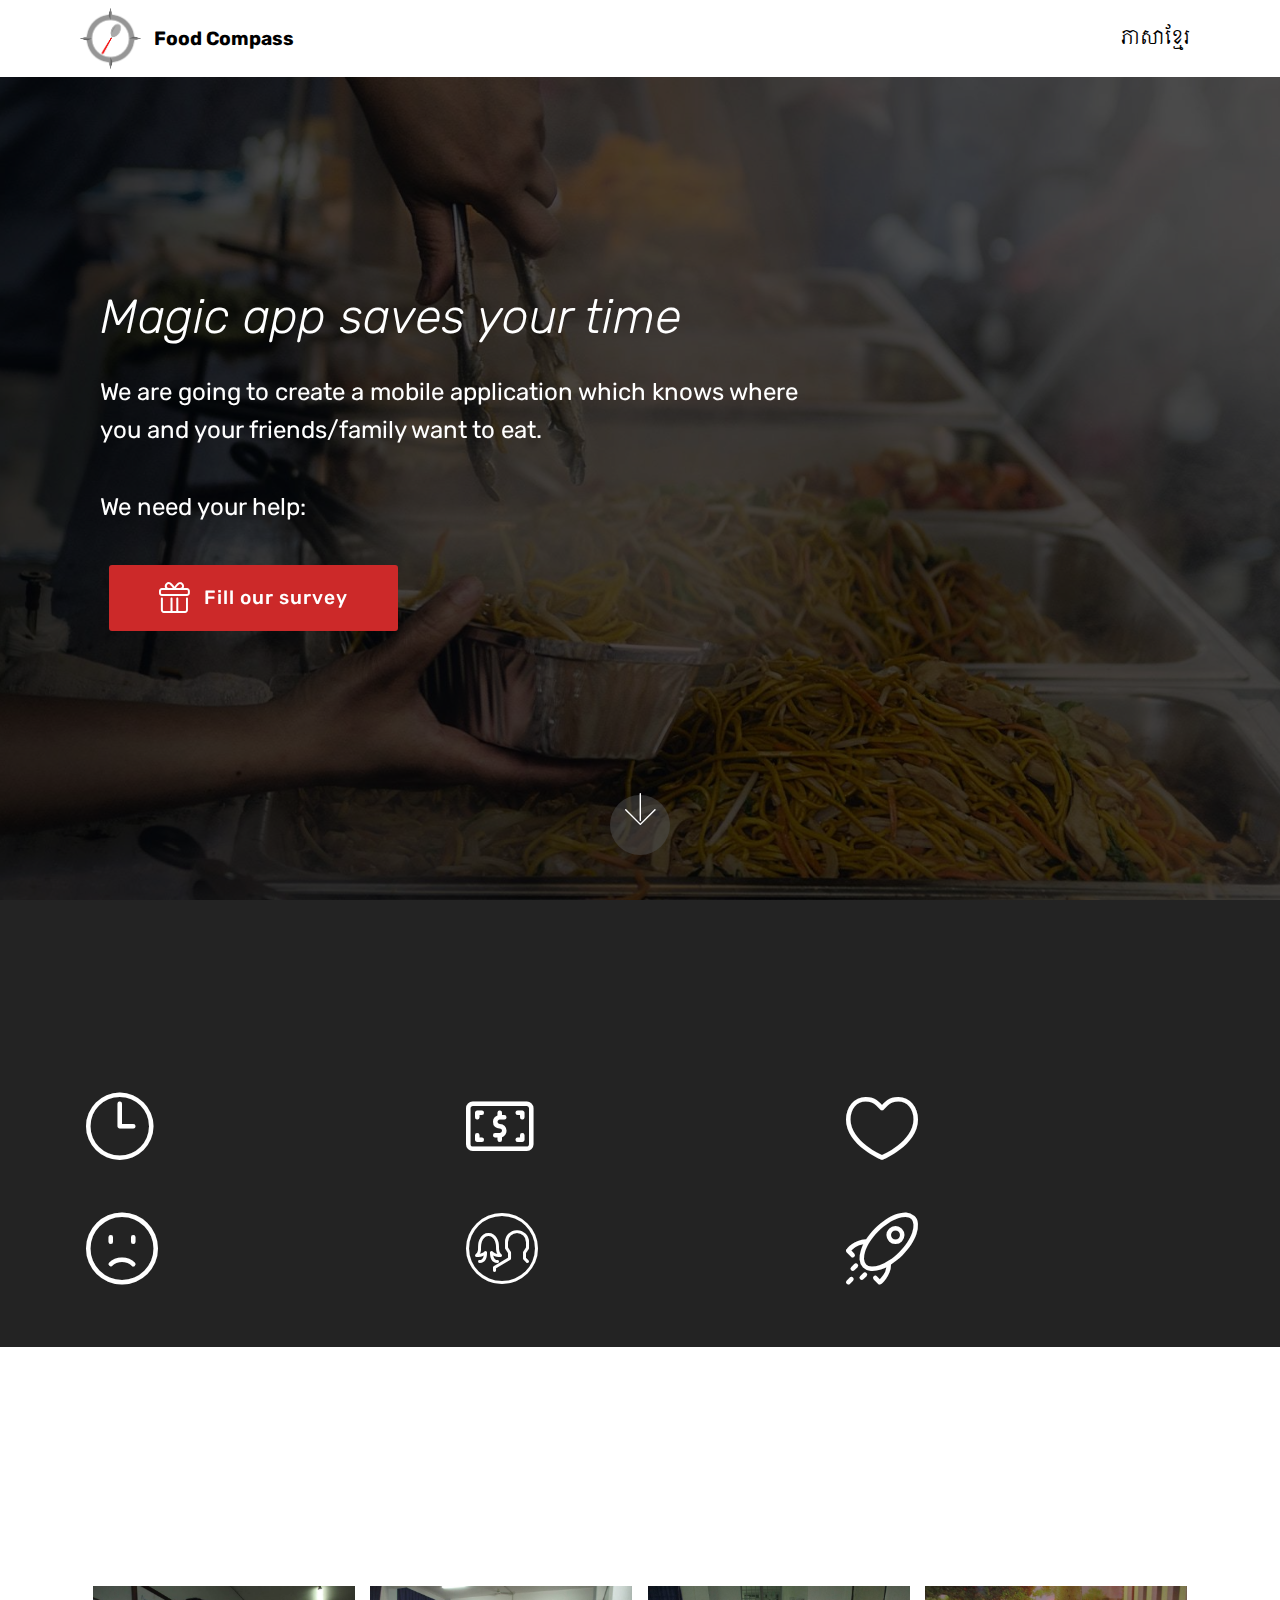
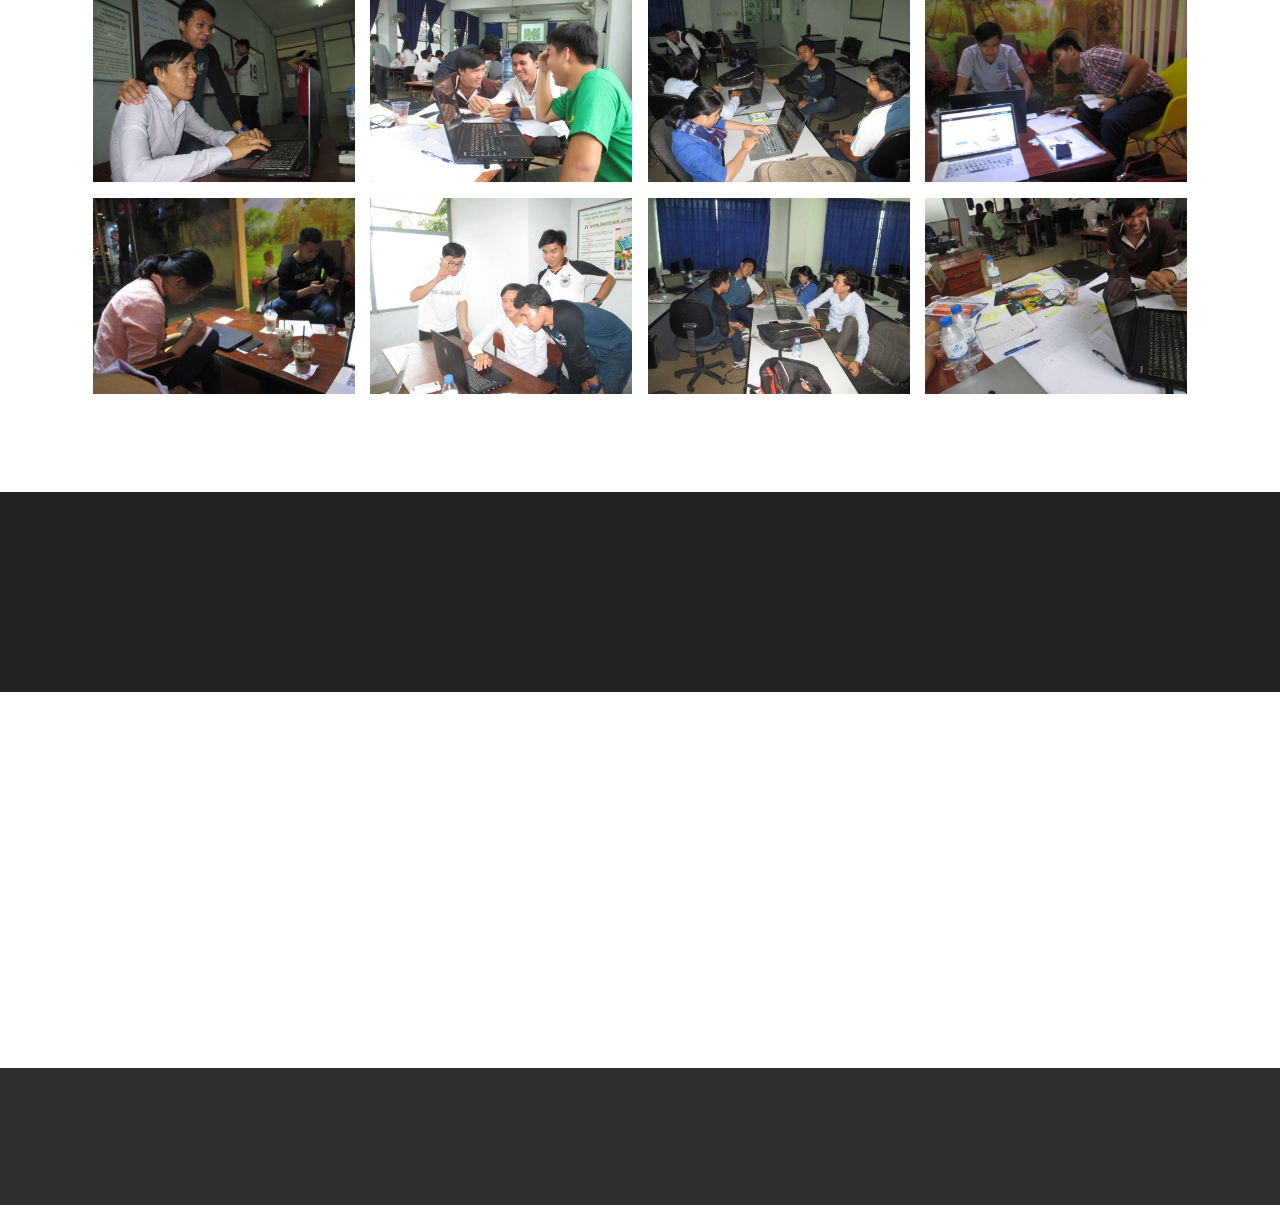
==== commit 286d2626: "sokkang push change target _blank" ====
--- a/index.html
+++ b/index.html
@@ -26,14 +26,16 @@
   <link rel="stylesheet" href="assets/theme/css/style.css">
   <link rel="stylesheet" href="assets/mobirise-gallery/style.css">
   <link rel="stylesheet" href="assets/mobirise/css/mbr-additional.css" type="text/css">
-  
-  
-  
+  <link rel="stylesheet" href="https://fonts.googleapis.com/css?family=Chenla">
+  <link rel="stylesheet" href="assets/font/font.css">
+
+
+
 </head>
 <body>
 <section class="menu cid-qBIYB5HVua" once="menu" id="menu2-s" data-rv-view="1344">
 
-    
+
 
     <nav class="navbar navbar-expand beta-menu navbar-dropdown align-items-center navbar-toggleable-sm">
         <button class="navbar-toggler navbar-toggler-right" type="button" data-toggle="collapse" data-target="#navbarSupportedContent" aria-controls="navbarSupportedContent" aria-expanded="false" aria-label="Toggle navigation">
@@ -51,23 +53,23 @@
                         <img src="assets/images/logo-1000x1000.png" alt="Food Compass" title="Food Compass" media-simple="true" style="height: 3.8rem;">
                     </a>
                 </span>
-                <span class="navbar-caption-wrap"><a class="navbar-caption text-black display-4" href="https://thyrithsor.github.io/foodcompass">
-                        Food Compass</a></span>
+                <span class="navbar-caption-wrap">
+                    <a class="navbar-caption text-black display-4" href="https://thyrithsor.github.io/foodcompass">
+                        Food Compass
+                    </a>
+                </span>
             </div>
         </div>
         <div class="collapse navbar-collapse" id="navbarSupportedContent">
             <ul class="navbar-nav nav-dropdown nav-right" data-app-modern-menu="true"><li class="nav-item">
-                    <a class="nav-link link text-black display-4" href="index.html">ភាសាខ្មែរ</a>
-                </li></ul>
-            
+                    <a class="nav-link link text-black kh-font display-4" href="indexkh.html">ភាសាខ្មែរ</a>
+                </li>
+            </ul>
         </div>
     </nav>
 </section>
 
 <section class="engine"><a href="https://mobirise.co/d">free website software</a></section><section class="header9 cid-qBHKgTJn7J mbr-fullscreen mbr-parallax-background" id="header9-1" data-rv-view="1346">
-
-    
-
     <div class="mbr-overlay" style="opacity: 0.7; background-color: rgb(0, 0, 0);">
     </div>
 
@@ -75,9 +77,11 @@
         <div class="media-container-column mbr-white col-md-8">
             <h1 class="mbr-section-title align-left mbr-bold pb-3 mbr-fonts-style display-1"></h1>
             <h3 class="mbr-section-subtitle align-left mbr-light pb-3 mbr-fonts-style display-2">
-                Magic app saves your time</h3>
+                Magic app saves your time
+            </h3>
             <p class="mbr-text align-left pb-3 mbr-fonts-style display-5">We are going to create a mobile application which knows where you and your friends/family want to eat.<br><br>We need your help:</p>
-            <div class="mbr-section-btn align-left"><a class="btn btn-md btn-secondary display-4" href="https://mobirise.com"><span class="mbrib-gift mbr-iconfont mbr-iconfont-btn"></span>Fill our survey</a></div>
+            <div class="mbr-section-btn align-left">
+                <a class="btn btn-md btn-secondary display-4" href="https://docs.google.com/forms/d/e/1FAIpQLSeDGNtlq_VMqcicnpknR7N-bSUUjTlm-6w4mTefvEgH-oWDYg/viewform?usp=sf_link" target="_blank"><span class="mbrib-gift mbr-iconfont mbr-iconfont-btn"></span>Fill our survey</a></div>
         </div>
     </div>
 
@@ -89,26 +93,18 @@
 </section>
 
 <section class="mbr-section content4 cid-qBIAZUFEey" id="content4-m" data-rv-view="1349">
-
-    
-
     <div class="container">
         <div class="media-container-row">
             <div class="title col-12 col-md-8">
                 <h2 class="align-center pb-3 mbr-fonts-style display-2">
                     Who is it for?</h2>
                 <h3 class="mbr-section-subtitle align-center mbr-light mbr-fonts-style display-5"></h3>
-                
             </div>
         </div>
     </div>
 </section>
 
 <section class="features10 cid-qBIyPiliEr" id="features10-j" data-rv-view="1351">
-
-    
-
-    
     <div class="container">
         <div class="row justify-content-center">
             <div class="card p-3 col-12 col-md-6 col-lg-4">
@@ -153,10 +149,6 @@
 </section>
 
 <section class="features10 cid-qBIza59cbl" id="features10-l" data-rv-view="1354">
-
-    
-
-    
     <div class="container">
         <div class="row justify-content-center">
             <div class="card p-3 col-12 col-md-6 col-lg-4">
@@ -195,57 +187,39 @@
                     
                 </div>
             </div>
-
-            
         </div>
     </div>
 </section>
 
 <section class="mbr-section content4 cid-qBIBSlefHM" id="content4-n" data-rv-view="1357">
-
-    
-
     <div class="container">
         <div class="media-container-row">
             <div class="title col-12 col-md-8">
                 <h2 class="align-center pb-3 mbr-fonts-style display-2">
                     Our activities</h2>
                 <h3 class="mbr-section-subtitle align-center mbr-light mbr-fonts-style display-5">We are working hard to develop this project.</h3>
-                
             </div>
         </div>
     </div>
 </section>
 
 <section class="mbr-gallery mbr-slider-carousel cid-qBIjQQuGYw" id="gallery1-3" data-rv-view="1359">
-
-    
-
     <div class="container">
         <div><!-- Filter --><!-- Gallery --><div class="mbr-gallery-row"><div class="mbr-gallery-layout-default"><div><div><div class="mbr-gallery-item mbr-gallery-item--p1" data-video-url="false" data-tags="Awesome"><div href="#lb-gallery1-3" data-slide-to="0" data-toggle="modal"><img src="assets/images/img-2441-2000x1500-800x600.jpg" alt=""><span class="icon-focus"></span></div></div><div class="mbr-gallery-item mbr-gallery-item--p1" data-video-url="false" data-tags="Responsive"><div href="#lb-gallery1-3" data-slide-to="1" data-toggle="modal"><img src="assets/images/img-2468-2000x1500-800x600.jpg" alt=""><span class="icon-focus"></span></div></div><div class="mbr-gallery-item mbr-gallery-item--p1" data-video-url="false" data-tags="Creative"><div href="#lb-gallery1-3" data-slide-to="2" data-toggle="modal"><img src="assets/images/img-2498-2000x1500-800x600.jpg" alt=""><span class="icon-focus"></span></div></div><div class="mbr-gallery-item mbr-gallery-item--p1" data-video-url="false" data-tags="Animated"><div href="#lb-gallery1-3" data-slide-to="3" data-toggle="modal"><img src="assets/images/img-2513-2000x1500-800x600.jpg" alt=""><span class="icon-focus"></span></div></div><div class="mbr-gallery-item mbr-gallery-item--p1" data-video-url="false" data-tags="Awesome"><div href="#lb-gallery1-3" data-slide-to="4" data-toggle="modal"><img src="assets/images/img-2511-2000x1500-800x600.jpg" alt=""><span class="icon-focus"></span></div></div><div class="mbr-gallery-item mbr-gallery-item--p1" data-video-url="false" data-tags="Awesome"><div href="#lb-gallery1-3" data-slide-to="5" data-toggle="modal"><img src="assets/images/img-2449-2000x1500-800x600.jpg" alt=""><span class="icon-focus"></span></div></div><div class="mbr-gallery-item mbr-gallery-item--p1" data-video-url="false" data-tags="Responsive"><div href="#lb-gallery1-3" data-slide-to="6" data-toggle="modal"><img src="assets/images/img-2499-2000x1500-800x600.jpg" alt=""><span class="icon-focus"></span></div></div><div class="mbr-gallery-item mbr-gallery-item--p1" data-video-url="false" data-tags="Animated"><div href="#lb-gallery1-3" data-slide-to="7" data-toggle="modal"><img src="assets/images/img-2470-2000x1500-800x600.jpg" alt=""><span class="icon-focus"></span></div></div></div></div><div class="clearfix"></div></div></div><!-- Lightbox --><div data-app-prevent-settings="" class="mbr-slider modal fade carousel slide" tabindex="-1" data-keyboard="true" data-interval="false" id="lb-gallery1-3"><div class="modal-dialog"><div class="modal-content"><div class="modal-body"><div class="carousel-inner"><div class="carousel-item"><img src="assets/images/img-2441-2000x1500.jpg" alt=""></div><div class="carousel-item"><img src="assets/images/img-2468-2000x1500.jpg" alt=""></div><div class="carousel-item"><img src="assets/images/img-2498-2000x1500.jpg" alt=""></div><div class="carousel-item"><img src="assets/images/img-2513-2000x1500.jpg" alt=""></div><div class="carousel-item"><img src="assets/images/img-2511-2000x1500.jpg" alt=""></div><div class="carousel-item"><img src="assets/images/img-2449-2000x1500.jpg" alt=""></div><div class="carousel-item"><img src="assets/images/img-2499-2000x1500.jpg" alt=""></div><div class="carousel-item active"><img src="assets/images/img-2470-2000x1500.jpg" alt=""></div></div><a class="carousel-control carousel-control-prev" role="button" data-slide="prev" href="#lb-gallery1-3"><span class="mbri-left mbr-iconfont" aria-hidden="true"></span><span class="sr-only">Previous</span></a><a class="carousel-control carousel-control-next" role="button" data-slide="next" href="#lb-gallery1-3"><span class="mbri-right mbr-iconfont" aria-hidden="true"></span><span class="sr-only">Next</span></a><a class="close" href="#" role="button" data-dismiss="modal"><span class="sr-only">Close</span></a></div></div></div></div></div>
     </div>
-
 </section>
 
 <section class="mbr-section content8 cid-qBICW6HotH" id="content8-o" data-rv-view="1394">
-
-    
-
     <div class="container">
         <div class="media-container-row title">
             <div class="col-12 col-md-8">
-                <div class="mbr-section-btn align-center"><a class="btn btn-secondary display-4" href="https://mobirise.com"><span class="mbrib-gift mbr-iconfont mbr-iconfont-btn"></span>Fill our survey</a></div>
+                <div class="mbr-section-btn align-center"><a class="btn btn-secondary display-4" href="https://docs.google.com/forms/d/e/1FAIpQLSeDGNtlq_VMqcicnpknR7N-bSUUjTlm-6w4mTefvEgH-oWDYg/viewform?usp=sf_link" target="_blank"><span class="mbrib-gift mbr-iconfont mbr-iconfont-btn"></span>Fill our survey</a></div>
             </div>
         </div>
     </div>
 </section>
 
 <section class="cid-qBIkd5uC1O" id="social-buttons3-5" data-rv-view="1395">
-    
-    
-
-    
-
     <div class="container">
         <div class="media-container-row">
             <div class="col-md-8 align-center">
@@ -261,8 +235,6 @@
                         <span class="btn btn-social plusone socicon-bg-googleplus mx-2" title="Share link on Google+">
                             <i class="socicon socicon-googleplus"></i>
                         </span>
-                        
-                        
                         <span class="btn btn-social pinterest socicon-bg-pinterest mx-2" title="Share link on Pinterest">
                             <i class="socicon socicon-pinterest"></i>
                         </span>
--- a/assets/font/font.css
+++ b/assets/font/font.css
@@ -0,0 +1,3 @@
+.kh-font {
+	font-family: 'Chenla', cursive;
+}